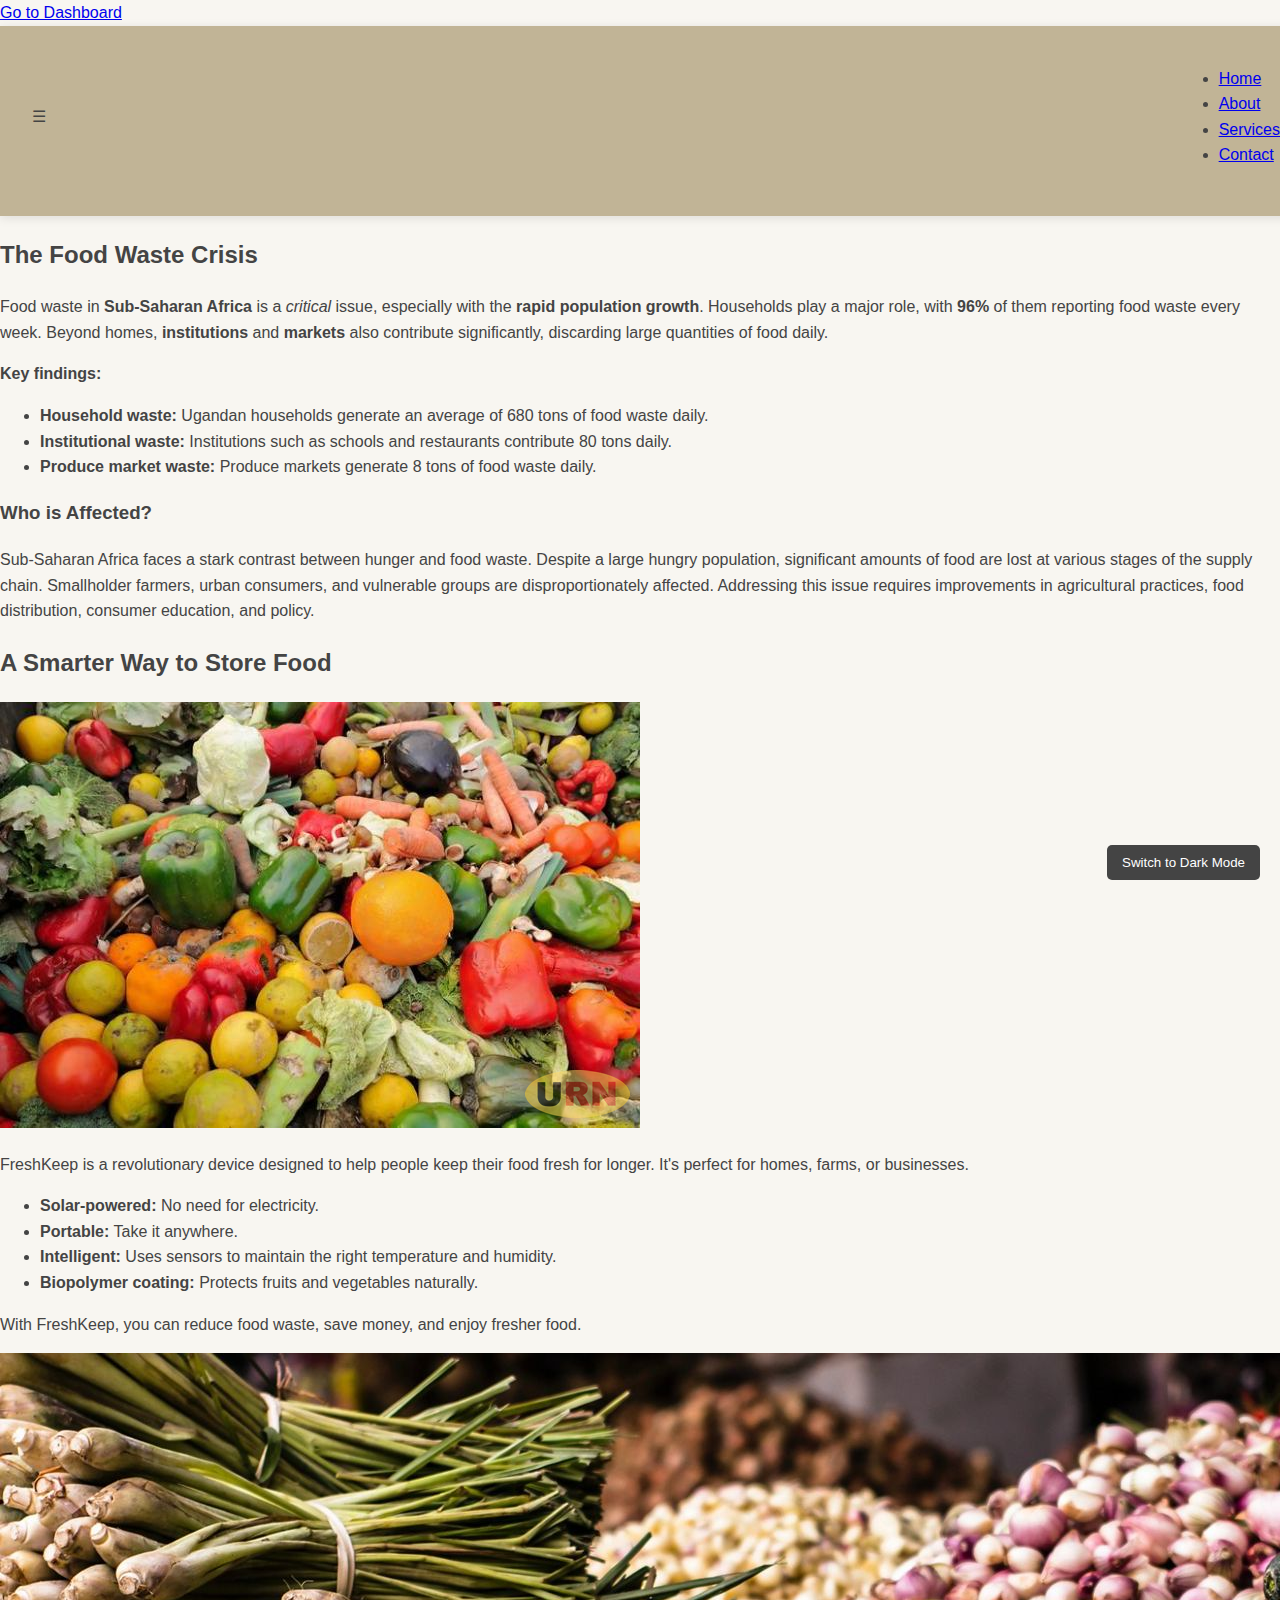
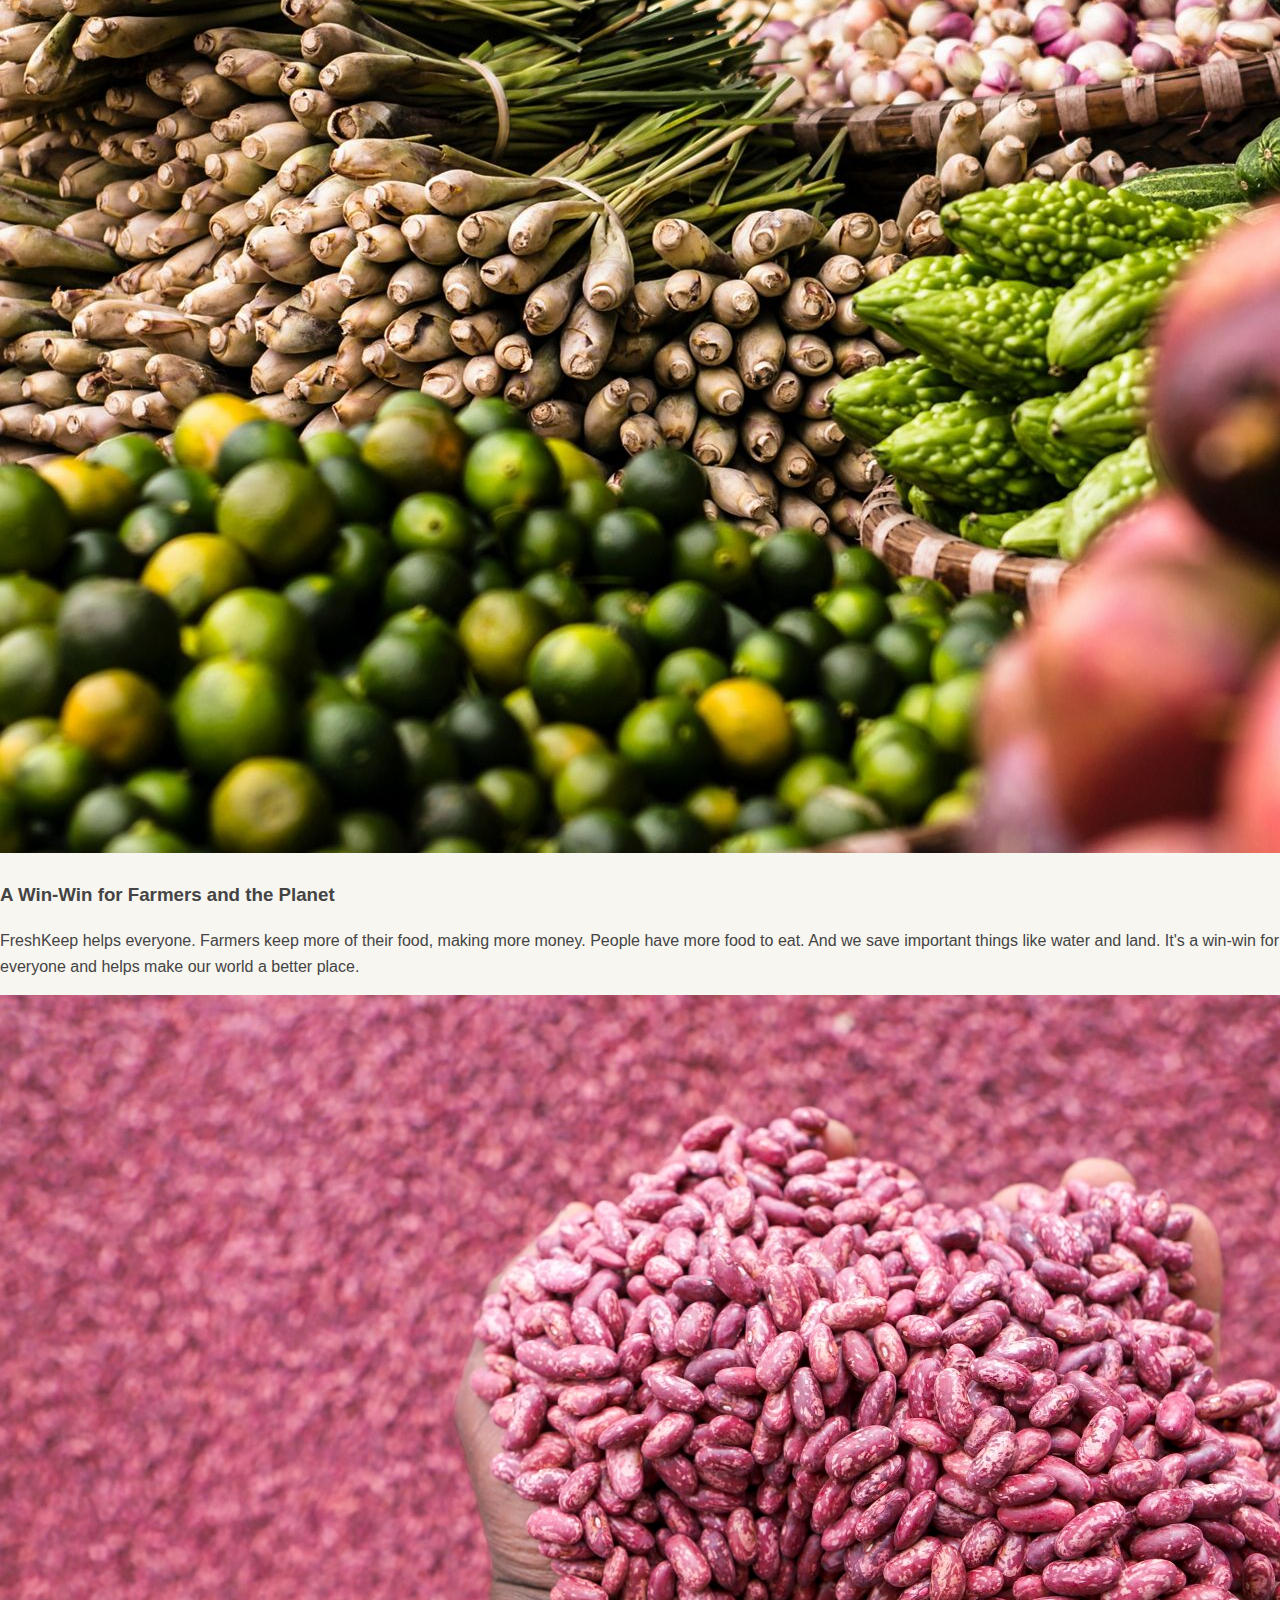
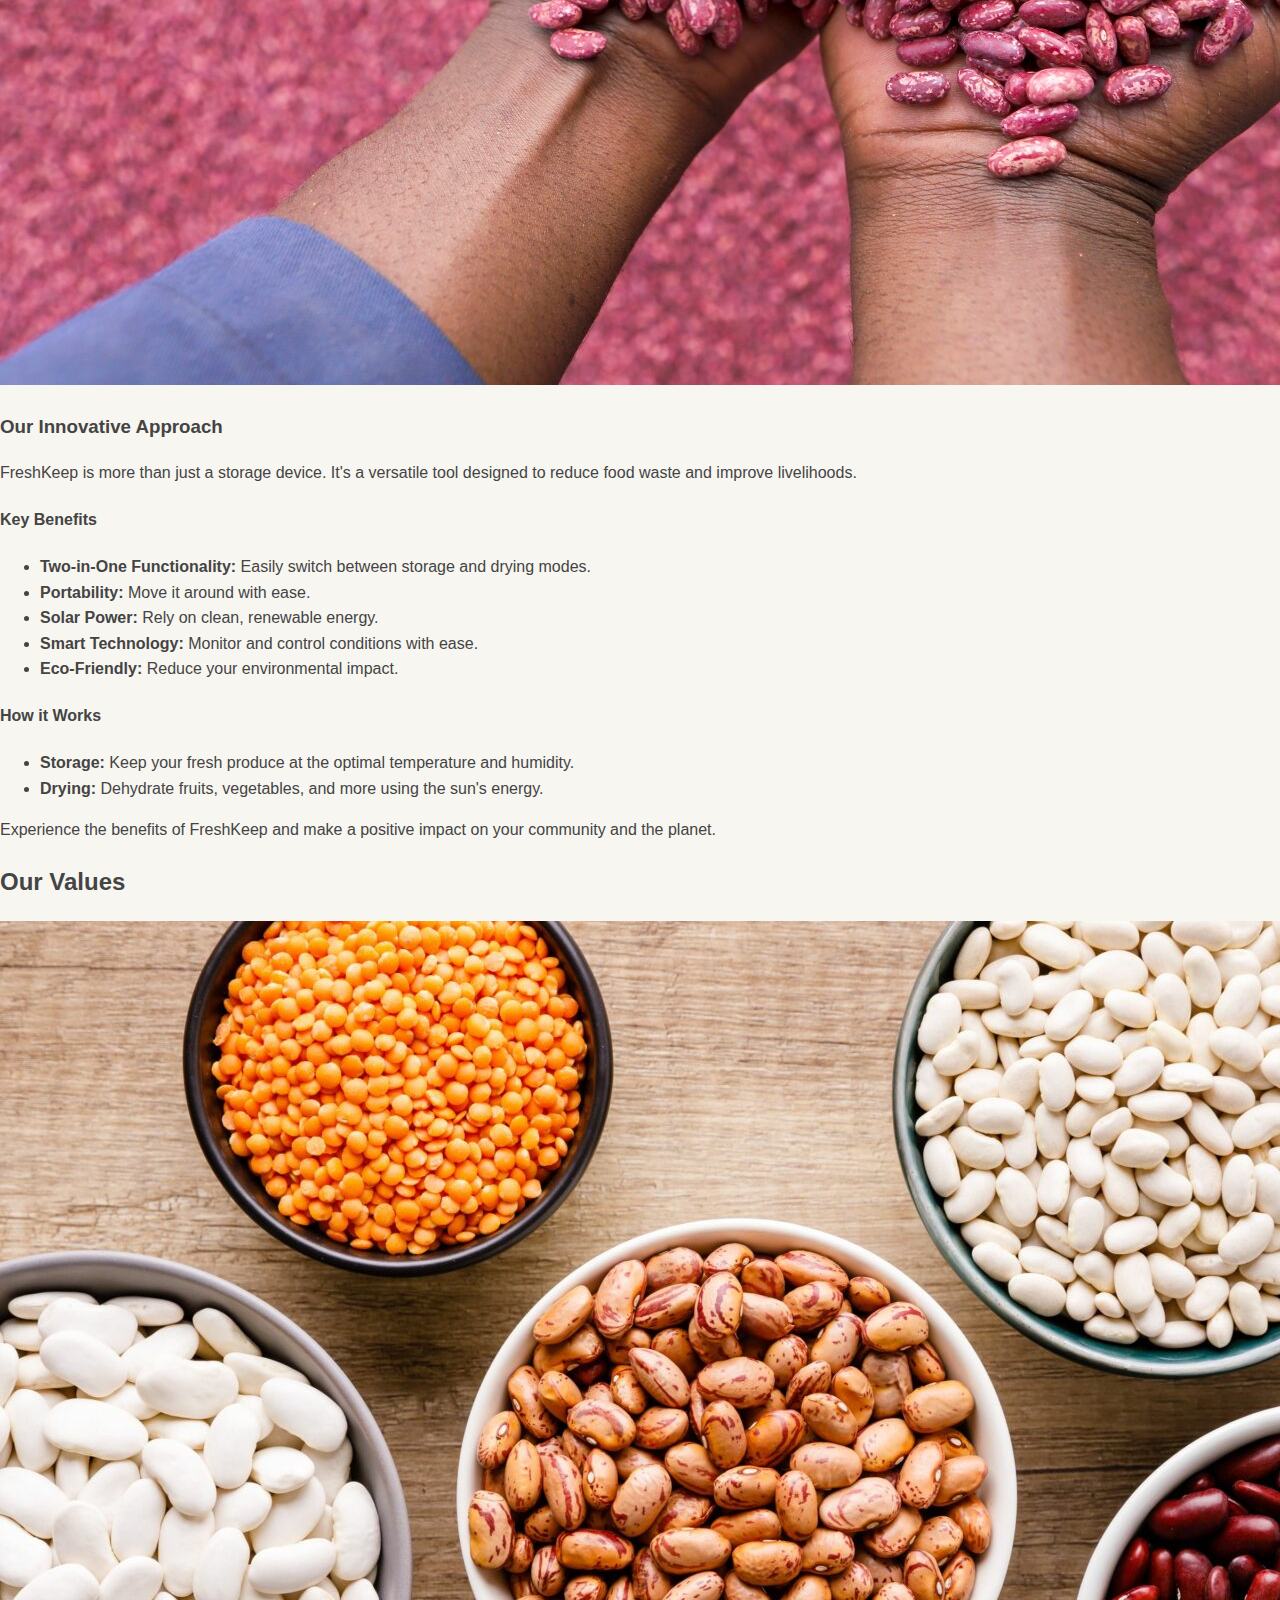
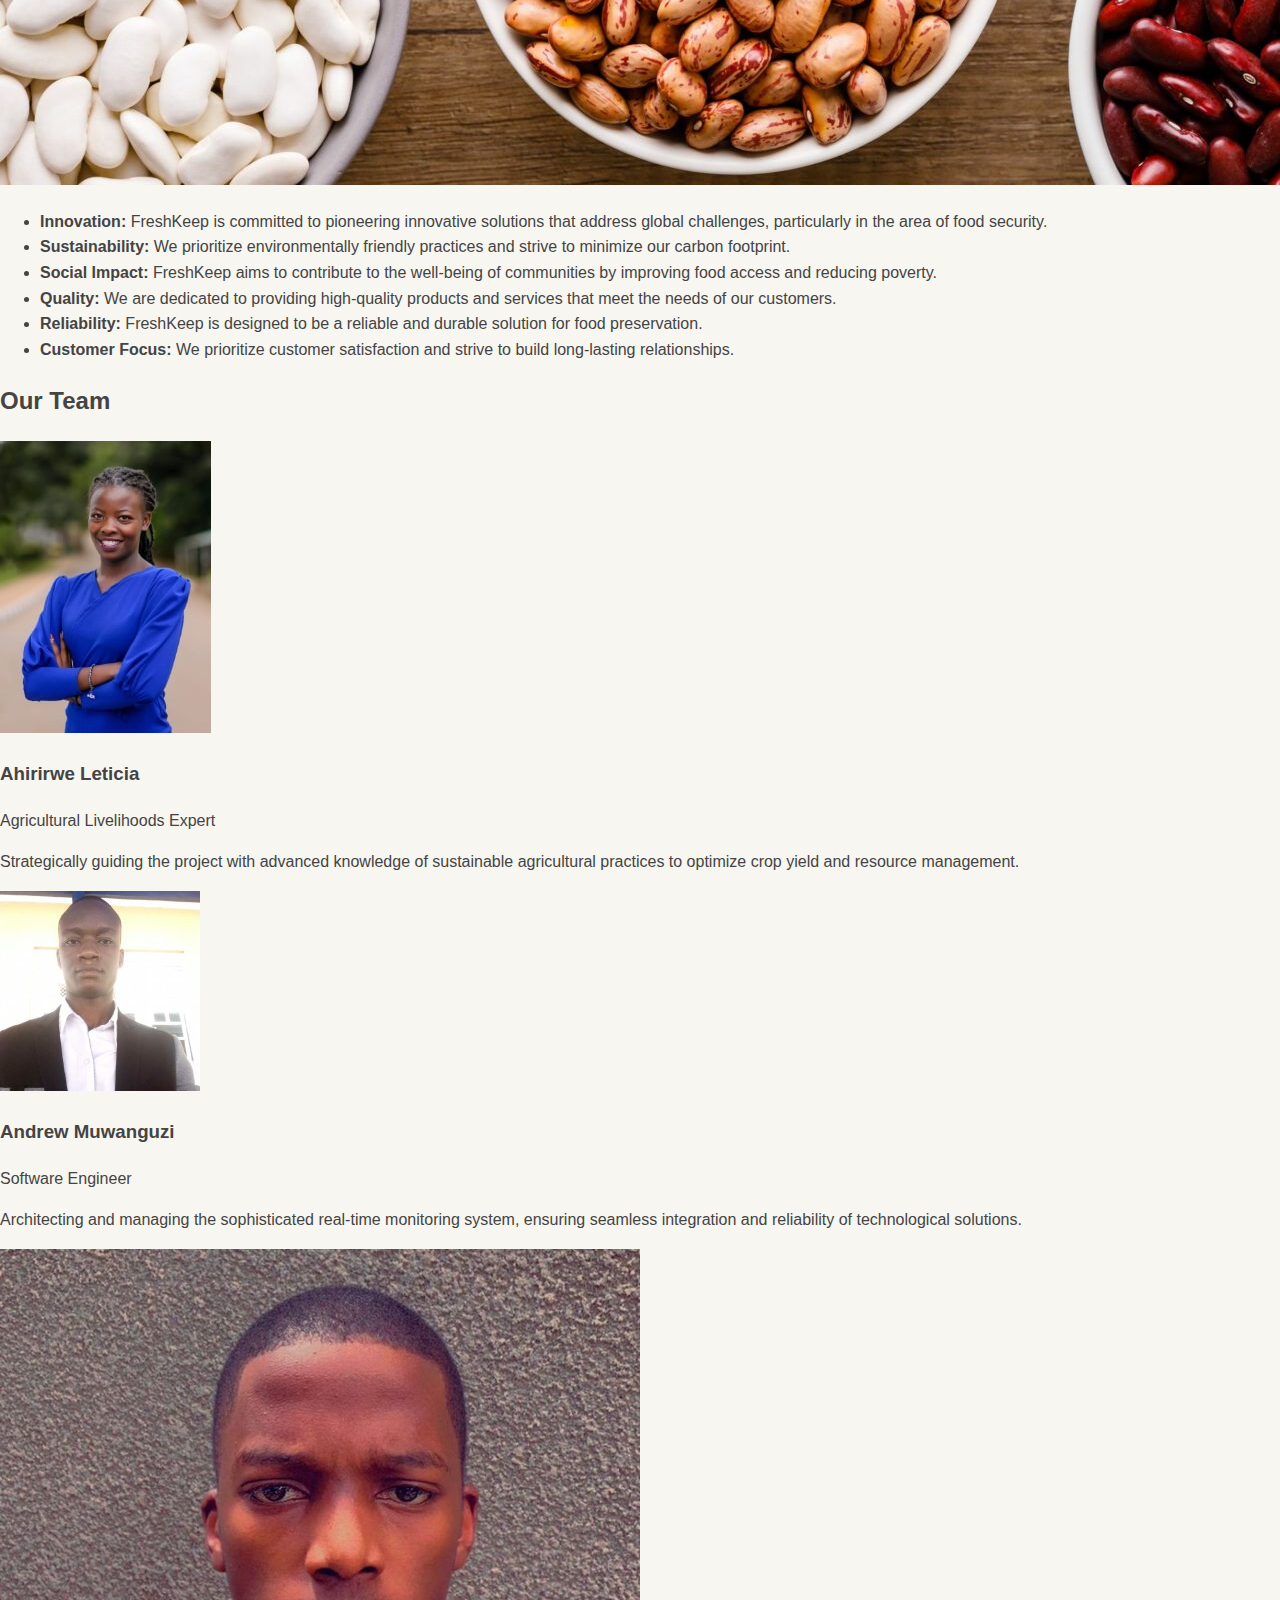
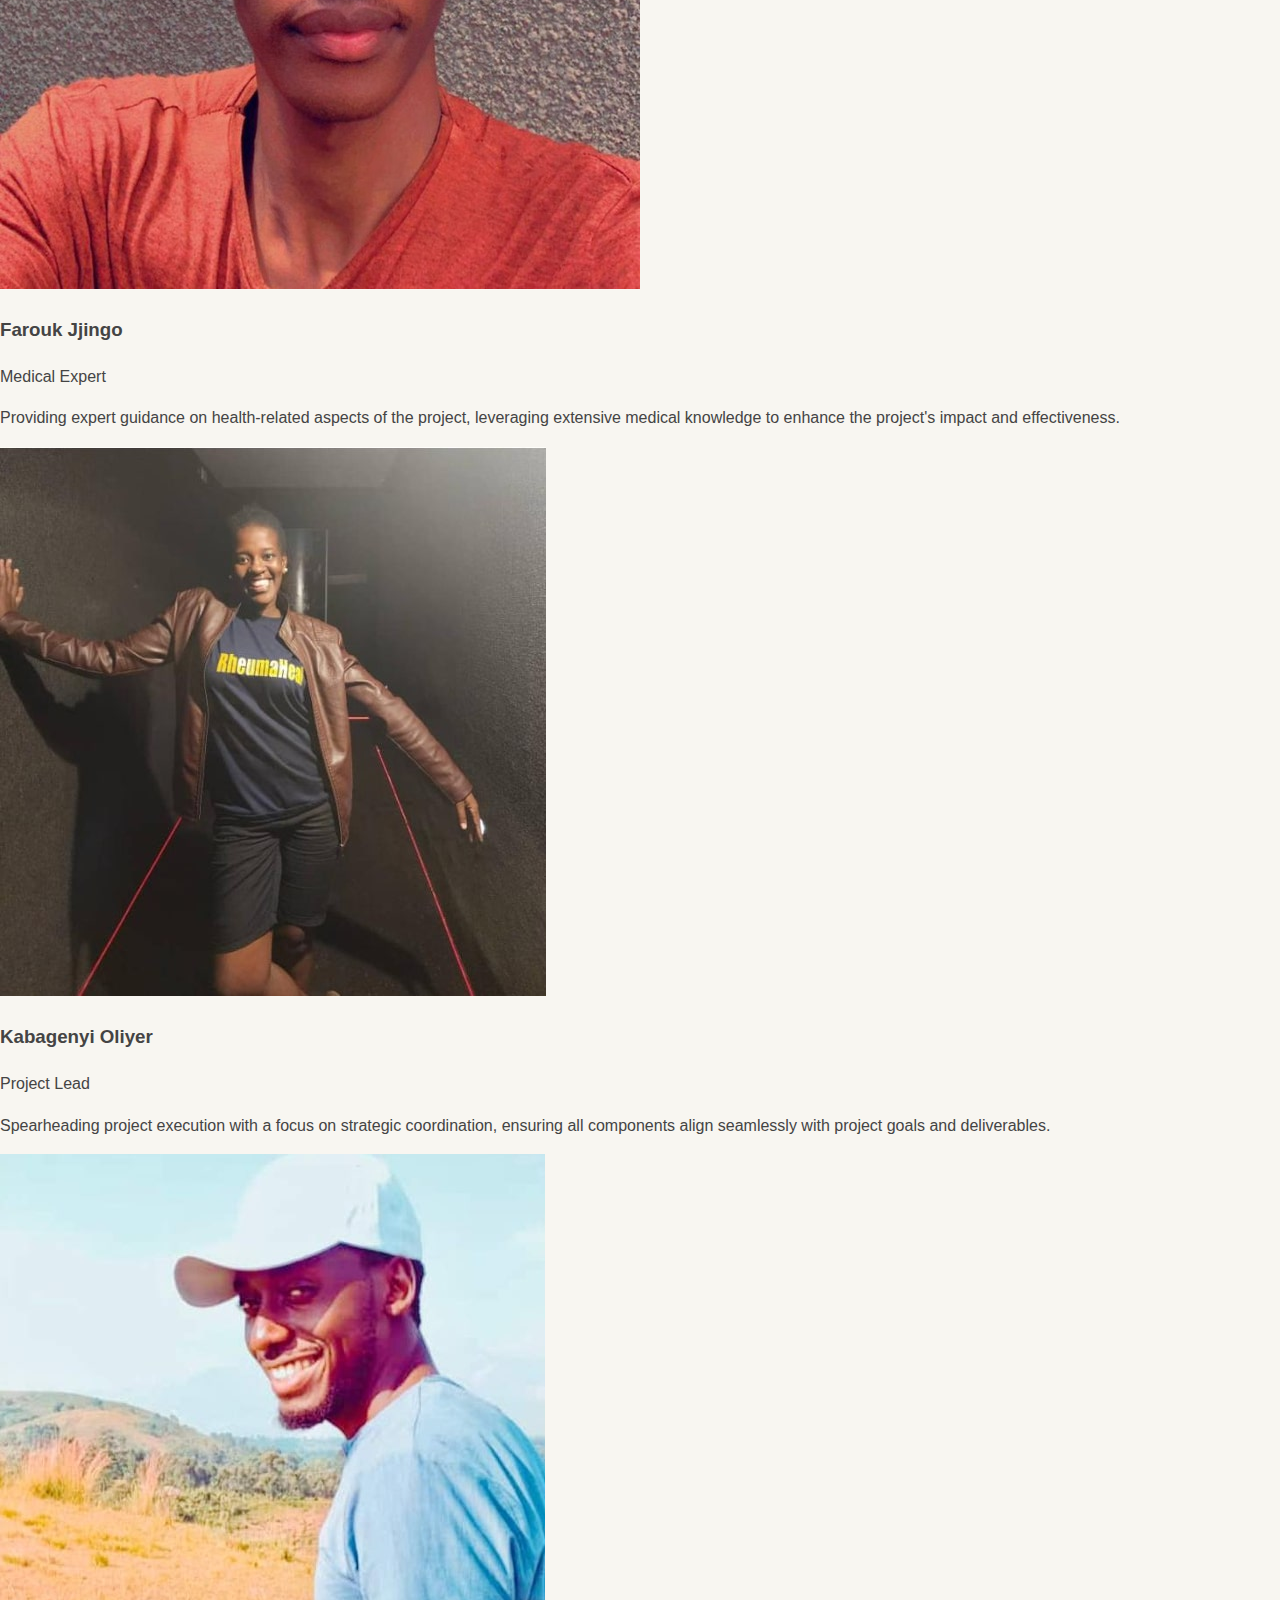
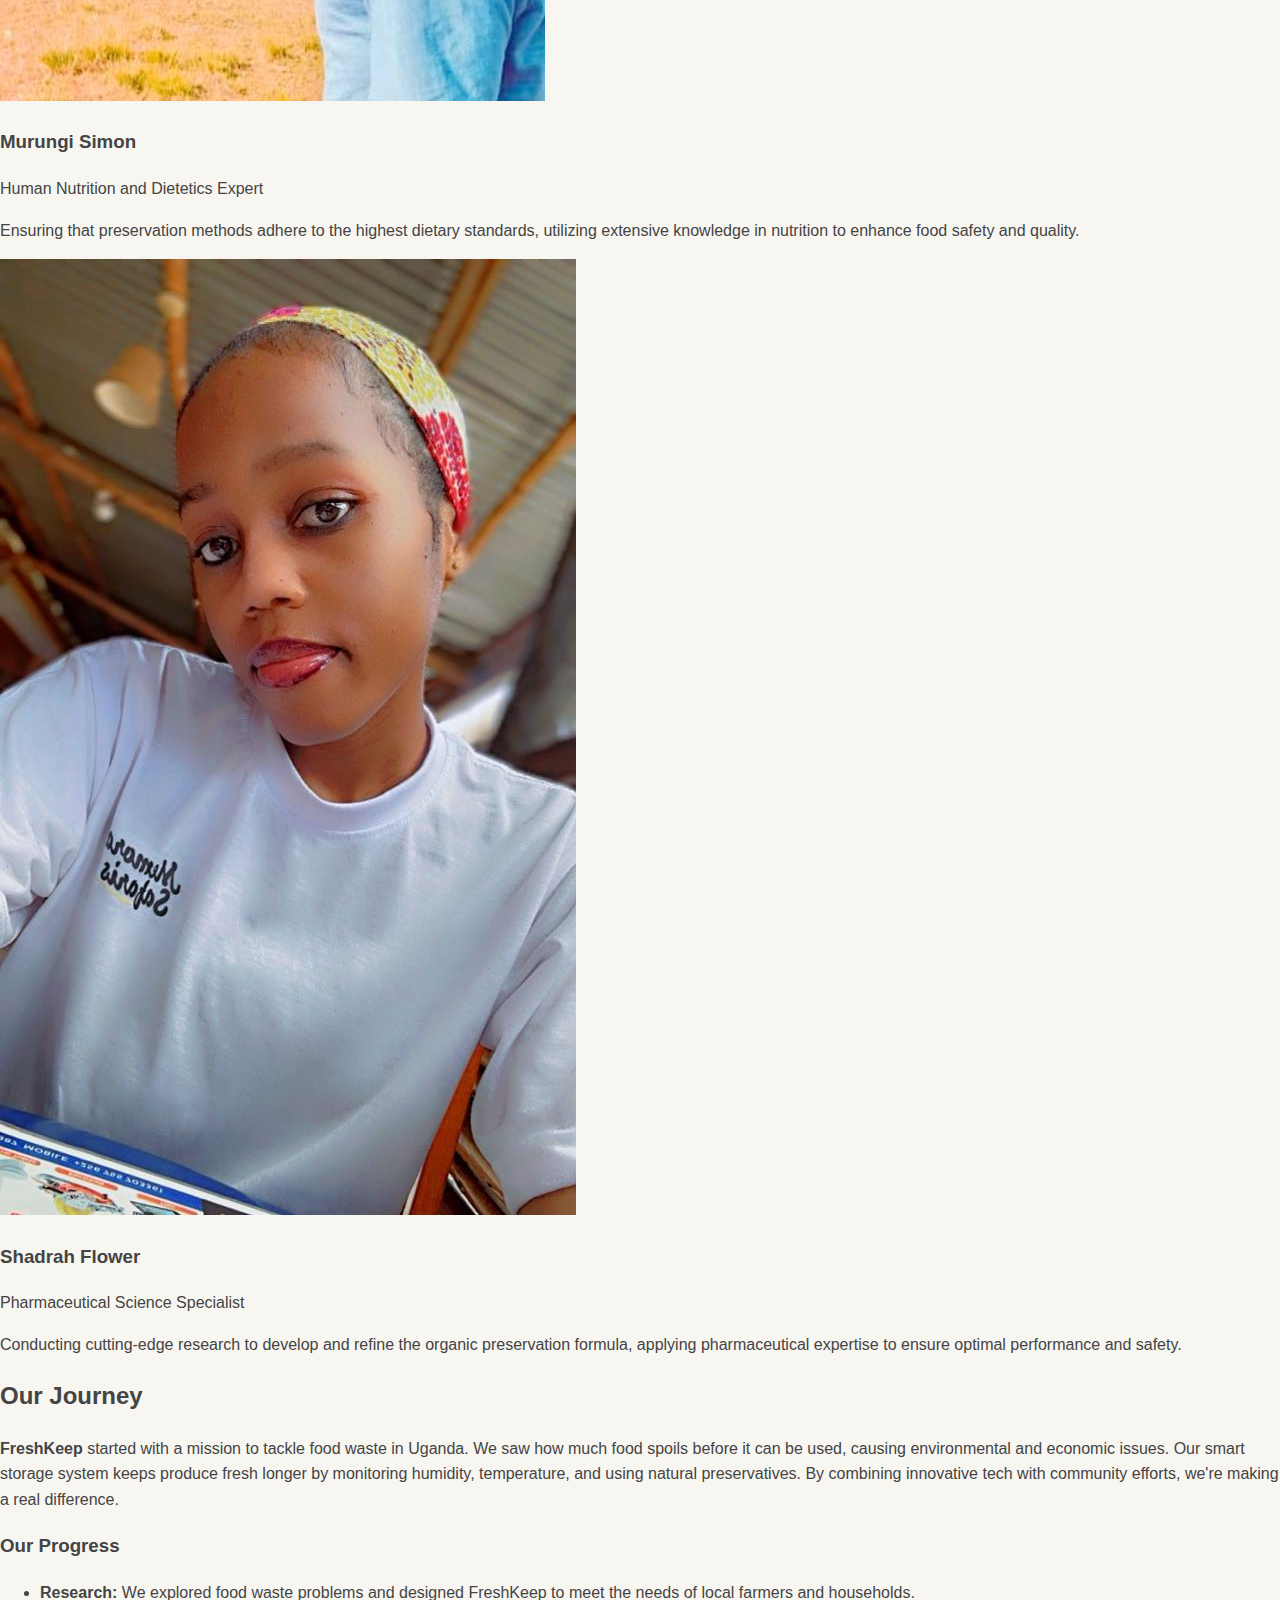
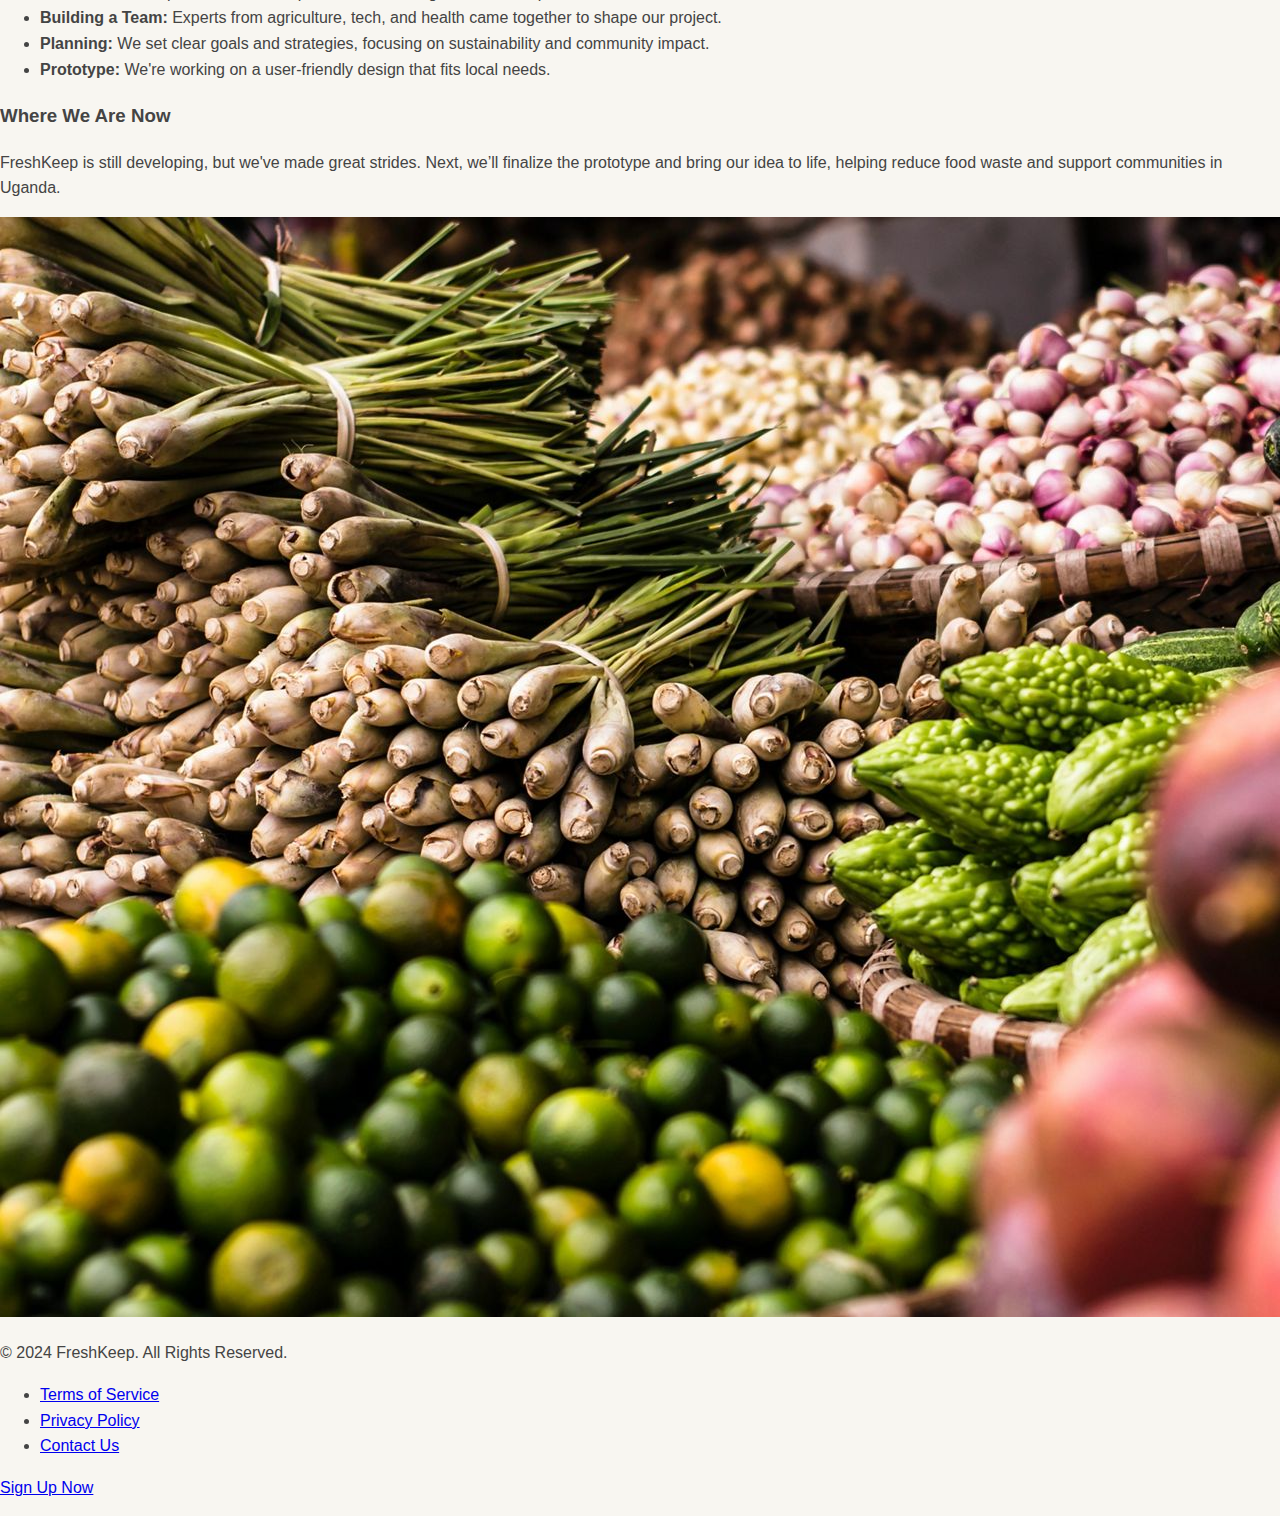
==== index.html @ 57a65e62 "Update index.html" ====
<!DOCTYPE html>
<html lang="en">
<head>
    <meta charset="UTF-8">
    <meta name="viewport" content="width=device-width, initial-scale=1.0">
    <title>FreshKeep. Food for All!</title>
    <link rel="stylesheet" href="fresh.css">
         <a href="dashboard.html" class="button">Go to Dashboard</a>

</head>
<body>
  <header>
 <nav class="navbar">
  <div class="menu-icon" id="menu-icon">
    &#9776; <!-- Unicode character for the hamburger menu icon -->
  </div>
  <ul class="nav-links" id="nav-links">
    <li><a href="#home">Home</a></li>
    <li><a href="#about">About</a></li>
    <li><a href="#services">Services</a></li>
    <li><a href="#contact">Contact</a></li>
  </ul>
</nav>

</header>


    <main>
        <section id="problem">
            <h2>The Food Waste Crisis</h2>
            <div class="area">
                <p>Food waste in <strong>Sub-Saharan Africa</strong> is a <em>critical</em> issue, especially with the <strong>rapid population growth</strong>. Households play a major role, with <strong>96%</strong> of them reporting food waste every week. Beyond homes, <strong>institutions</strong> and <strong>markets</strong> also contribute significantly, discarding large quantities of food daily.</p>
                <p><strong>Key findings:</strong></p>
                <ul>
                    <li><strong>Household waste:</strong> Ugandan households generate an average of 680 tons of food waste daily.</li>
                    <li><strong>Institutional waste:</strong> Institutions such as schools and restaurants contribute 80 tons daily.</li>
                    <li><strong>Produce market waste:</strong> Produce markets generate 8 tons of food waste daily.</li>
                </ul>
            </div>
            <div class="area">
                <h3>Who is Affected?</h3>
                <p>Sub-Saharan Africa faces a stark contrast between hunger and food waste. Despite a large hungry population, significant amounts of food are lost at various stages of the supply chain. Smallholder farmers, urban consumers, and vulnerable groups are disproportionately affected. Addressing this issue requires improvements in agricultural practices, food distribution, consumer education, and policy.</p>
            </div>
        </section>

        <section id="solution">
            <h2>A Smarter Way to Store Food</h2>
            <div class="area">
                <div class="image-container">
                    <!-- Image Placeholder -->
                    <img src="food.png" alt="FreshKeep Device Image">
                </div>
                <p>FreshKeep is a revolutionary device designed to help people keep their food fresh for longer. It's perfect for homes, farms, or businesses.</p>
                <ul>
                    <li><strong>Solar-powered:</strong> No need for electricity.</li>
                    <li><strong>Portable:</strong> Take it anywhere.</li>
                    <li><strong>Intelligent:</strong> Uses sensors to maintain the right temperature and humidity.</li>
                    <li><strong>Biopolymer coating:</strong> Protects fruits and vegetables naturally.</li>
                </ul>
                <p>With FreshKeep, you can reduce food waste, save money, and enjoy fresher food.</p>
            </div>
            <div class="relevance">
                <div class="image-container">
                    <!-- Image Placeholder -->
                    <img src="innov.jpg" alt="Farmers and Planet Image">
                </div>
                <h3>A Win-Win for Farmers and the Planet</h3>
                <p>FreshKeep helps everyone. Farmers keep more of their food, making more money. People have more food to eat. And we save important things like water and land. It's a win-win for everyone and helps make our world a better place.</p>
            </div>
            <div class="innovation">
                <div class="image-container">
                    <!-- Image Placeholder -->
                    <img src="beans.jpg" alt="Innovation Image">
                </div>
                <h3>Our Innovative Approach</h3>
                <p>FreshKeep is more than just a storage device. It's a versatile tool designed to reduce food waste and improve livelihoods.</p>
                <h4>Key Benefits</h4>
                <ul>
                    <li><strong>Two-in-One Functionality:</strong> Easily switch between storage and drying modes.</li>
                    <li><strong>Portability:</strong> Move it around with ease.</li>
                    <li><strong>Solar Power:</strong> Rely on clean, renewable energy.</li>
                    <li><strong>Smart Technology:</strong> Monitor and control conditions with ease.</li>
                    <li><strong>Eco-Friendly:</strong> Reduce your environmental impact.</li>
                </ul>
                <h4>How it Works</h4>
                <ul>
                    <li><strong>Storage:</strong> Keep your fresh produce at the optimal temperature and humidity.</li>
                    <li><strong>Drying:</strong> Dehydrate fruits, vegetables, and more using the sun's energy.</li>
                </ul>
                <p>Experience the benefits of FreshKeep and make a positive impact on your community and the planet.</p>
            </div>
        </section>

        <section id="values">
            <h2>Our Values</h2>
            <div class="values">
                <div class="image-container">
                    <!-- Image Placeholder -->
                    <img src="foodwaste.jpg" alt="Our Values Image">
                </div>
                <ul>
                    <li><strong>Innovation:</strong> FreshKeep is committed to pioneering innovative solutions that address global challenges, particularly in the area of food security.</li>
                    <li><strong>Sustainability:</strong> We prioritize environmentally friendly practices and strive to minimize our carbon footprint.</li>
                    <li><strong>Social Impact:</strong> FreshKeep aims to contribute to the well-being of communities by improving food access and reducing poverty.</li>
                    <li><strong>Quality:</strong> We are dedicated to providing high-quality products and services that meet the needs of our customers.</li>
                    <li><strong>Reliability:</strong> FreshKeep is designed to be a reliable and durable solution for food preservation.</li>
                    <li><strong>Customer Focus:</strong> We prioritize customer satisfaction and strive to build long-lasting relationships.</li>
                </ul>
            </div>
        </section>

        <section id="team">
    <h2>Our Team</h2>
    <div class="team-container">
        <div class="team-member">
            <div class="image-container">
                <img src="leticia.jpg" alt="Ahirirwe Leticia">
            </div>
            
            <h3>Ahirirwe Leticia</h3>
            <p class="role">Agricultural Livelihoods Expert</p>
            <p class="responsibilities">Strategically guiding the project with advanced knowledge of sustainable agricultural practices to optimize crop yield and resource management.</p>
        </div>
        <div class="team-member">
            <div class="image-container">
                <img src="andrew.jpg" alt="Andrew Muwanguzi">
            </div>
            <h3>Andrew Muwanguzi</h3>
            <p class="role">Software Engineer</p>
            <p class="responsibilities">Architecting and managing the sophisticated real-time monitoring system, ensuring seamless integration and reliability of technological solutions.</p>
        </div>
        <div class="team-member">
            <div class="image-container">
                <img src="farouq.jpg" alt="Farouk Jjingo">
            </div>
            
            <h3>Farouk Jjingo</h3>
            <p class="role">Medical Expert</p>
            <p class="responsibilities">Providing expert guidance on health-related aspects of the project, leveraging extensive medical knowledge to enhance the project's impact and effectiveness.</p>
        </div>
        <div class="team-member">
            <div class="image-container">
                <img src="oliyer.jpg" alt="Kabagenyi Oliyer">
            </div>
            <h3>Kabagenyi Oliyer</h3>
            <p class="role">Project Lead</p>
            <p class="responsibilities">Spearheading project execution with a focus on strategic coordination, ensuring all components align seamlessly with project goals and deliverables.</p>
        </div>
        <div class="team-member">
            <div class="image-container">
                <img src="simon.jpg" alt="Murungi Simon">
            </div>
            <h3>Murungi Simon</h3>
            <p class="role">Human Nutrition and Dietetics Expert</p>
            <p class="responsibilities">Ensuring that preservation methods adhere to the highest dietary standards, utilizing extensive knowledge in nutrition to enhance food safety and quality.</p>
        </div>
        <div class="team-member">
            <div class="image-container">
                <img src="flower.jpg" alt="Shadrah Flower">
            </div>
            <h3>Shadrah Flower</h3>
            <p class="role">Pharmaceutical Science Specialist</p>
            <p class="responsibilities">Conducting cutting-edge research to develop and refine the organic preservation formula, applying pharmaceutical expertise to ensure optimal performance and safety.</p>
        </div>
    </div>
</section>


     <section id="progress">
    <h2>Our Journey</h2>
    <p><strong>FreshKeep</strong> started with a mission to tackle food waste in Uganda. We saw how much food spoils before it can be used, causing environmental and economic issues. Our smart storage system keeps produce fresh longer by monitoring humidity, temperature, and using natural preservatives. By combining innovative tech with community efforts, we're making a real difference.</p>

    <h3>Our Progress</h3>
    <ul>
        <li><strong>Research:</strong> We explored food waste problems and designed FreshKeep to meet the needs of local farmers and households.</li>
        <li><strong>Building a Team:</strong> Experts from agriculture, tech, and health came together to shape our project.</li>
        <li><strong>Planning:</strong> We set clear goals and strategies, focusing on sustainability and community impact.</li>
        <li><strong>Prototype:</strong> We're working on a user-friendly design that fits local needs.</li>
    </ul>

    <h3>Where We Are Now</h3>
    <p>FreshKeep is still developing, but we've made great strides. Next, we’ll finalize the prototype and bring our idea to life, helping reduce food waste and support communities in Uganda.</p>

    <div class="progress">
        <div class="image-container">
            <img src="innov.jpg" alt="Our Journey Image">
        </div>
    </div>
</section>

<footer>
  <div class="footer-content">
    <p>&copy; 2024 FreshKeep. All Rights Reserved.</p>
    <div class="footer-links">
      <ul>
        <li><a href="terms.html">Terms of Service</a></li>
        <li><a href="policy.html">Privacy Policy</a></li>
        <li><a href="contact.html">Contact Us</a></li>
      </ul>
    </div>
    <p><a href="signup.html" class="btn btn-signup">Sign Up Now</a></p>
  </div>
</footer>
    <script src="script.js"></script>
        </body>
</html>
---- fresh.css ----
:root {
  --primary-color: #3498db;
  --accent-color: #f1c40f;
  --beige-lightest: #f8f6f1;
  --beige-light: #ebe5d9;
  --beige: #d6ceb8;
  --beige-dark: #c1b496;
  --gray-light: #e0e0e0;
  --gray: #888888;
  --gray-dark: #444444;
  --white: #ffffff;
  --black: #1a1a1a;
  --shadow: rgba(0, 0, 0, 0.1);
}

body {
  font-family: 'Open Sans', sans-serif;
  font-size: 16px;
  line-height: 1.6;
  margin: 0;
  padding: 0;
  background-color: var(--beige-lightest);
  color: var(--gray-dark);
  box-sizing: border-box;
  width: 100%;
}

/* Header styles */
header {
  background-color: var(--beige-dark);
  padding: 0.5rem 1rem 1rem; /* Reduce only top padding */
  position: sticky;
  top: 0;
  margin-top: 0;
  z-index: 1000;
  box-shadow: 0 2px 10px var(--shadow);
  width: 100%;
}

/* General styling for the navbar */
.navbar {
  display: flex;
  justify-content: space-between;
  align-items: center;
  background-color: var(--beige-dark);
  padding: 1rem;
  position: sticky;
  top: 0;
  z-index: 1000;
}

/* Styling for the logo */
.logo img {
  max-height: 50px;
  height: auto; /* Maintain aspect ratio */
  width: auto; /* Maintain aspect ratio */
}
/* Additional styling to ensure logos are consistently aligned */
.header-logo-left {
  margin-right: 1rem; /* Space between logos if needed */
}

.header-logo-right {
  margin-left: 1rem; /* Space between logos if needed */

/* Hide the navigation links on smaller screens */
.nav-links {
  list-style: none;
  display: flex;
  gap: 1rem;
  margin: 0;
  padding: 0;
}

.nav-links li {
  margin: 0;
}

.nav-links a {
  text-decoration: none;
  color: var(--white);
  font-size: 1rem;
  transition: color 0.3s ease;
}

.nav-links a:hover {
  color: var(--accent-color);
}

/* Menu icon styling for mobile view */
.menu-icon {
  display: none;
  cursor: pointer;
}

/* Responsive Styles */
@media (max-width: 768px) {
  .nav-links {
    display: none; /* Hide the links by default on smaller screens */
    flex-direction: column;
    width: 100%;
    background-color: var(--beige-dark);
    position: absolute;
    top: 100%;
    left: 0;
  }

  .nav-links.show {
    display: flex; /* Show the links when the menu icon is clicked */
  }

  .menu-icon {
    display: block; /* Show the menu icon on smaller screens */
  }
}


/* Header Spacing */
h1, h2, h3, h4, h5, h6 {
  color: var(--black);
  font-family: 'Merriweather', serif;
  font-weight: 700;
  text-align: center;
  margin: 1.5em 0 0.75em;
  line-height: 1.2;
}

h1 { font-size: 3rem; }
h2 { font-size: 2.5rem; }
h3 { font-size: 2rem; }
h4 { font-size: 1.75rem; }
h5 { font-size: 1.5rem; }
h6 { font-size: 1.25rem; }

/* Team Section Styles */
#team {
  padding: 2rem 0;
  background-color: #fff;
}

.team-container {
  display: grid;
  grid-template-columns: repeat(auto-fit, minmax(200px, 1fr));
  gap: 1rem;
  justify-items: center;
}

.team-member {
  background-color: #fff;
  border-radius: 5px;
  box-shadow: 0 2px 4px rgba(0, 0, 0, 0.05);
  overflow: hidden;
  width: 100%;
  max-width: 250px;
  text-align: center;
}

.team-member:hover {
  box-shadow: 0 4px 8px rgba(0, 0, 0, 0.1);
}

.image-container {
  width: 100%;
  height: 150px;
  overflow: hidden;
}

.image-container img {
  width: 100%;
  height: auto;
  object-fit: cover;
}

h3 {
  margin: 0.5rem 0;
  font-size: 1.2rem;
  color: #333;
}

.role {
  font-size: 1rem;
  color: #555;
}

.responsibilities {
  font-size: 0.9rem;
  color: #777;
  padding: 0 0.5rem;
}
@media (max-width: 768px) {
  .team-member {
    max-width: 400px;
  }
}

@media (max-width: 480px) {
  .team-member {
    max-width: 100%;
  }
}

/* Main Content */
main {
width: 100%;
  margin: 0 auto;
  padding: 40px 20px;
  box-sizing: border-box;
}

/* Section Styles */
.parent, .values, .reach, .relevance, .solution, .innovation, .area, .progress {
  background-color: var(--beige);
  color: var(--gray-dark);
  padding: 30px;
  border-radius: 12px;
  box-shadow: 0 6px 20px var(--shadow);
  margin-bottom: 30px;
  box-sizing: border-box;
}

/* Footer Styling */
footer {
  background-color: var(--beige-dark);
  color: var(--white);
  text-align: center;
  padding: 1rem 0;
  box-shadow: 0 -4px 15px var(--shadow);
  width: 100%;
  position: relative;
  bottom: 0;
}

.footer-content {
  color: var(--white);
  text-align: center;
  padding: 20px;
  box-sizing: border-box;
}

.footer-content p {
  margin-bottom: 15px;
}

.footer-links {
  margin-bottom: 20px;
}

.footer-links ul {
  padding: 0;
  list-style: none;
  display: flex;
  justify-content: center;
  gap: 20px;
}

.footer-links li {
  margin: 0;
}

.footer-links a {
  color: var(--white);
  text-decoration: none;
  font-weight: 600;
  transition: color 0.3s ease, transform 0.2s ease;
}

.footer-links a:hover {
  color: var(--accent-color);
  transform: translateY(-2px);
}

.btn-signup {
  background-color: var(--primary-color);
  color: var(--white);
  padding: 10px 20px;
  border-radius: 5px;
  font-weight: bold;
  text-align: center;
  display: inline-block;
  text-decoration: none;
  transition: background-color 0.3s ease, transform 0.2s ease;
}

.btn-signup:hover {
  background-color: var(--primary-dark);
  transform: translateY(-2px);
}

.btn-signup:focus {
  outline: 2px solid var(--primary-color);
}

/* Responsive Design Adjustments */
@media (max-width: 1024px) {
  .nav-links {
    padding: 0.5rem;
  }

  .team-container {
    grid-template-columns: repeat(auto-fit, minmax(280px, 1fr));
  }

  main {
    padding: 0px 15px;
  }
}

@media (max-width: 768px) {
  h1 { font-size: 2.5rem; }
  h2 { font-size: 2rem; }
  h3 { font-size: 1.75rem; }
  h4 { font-size: 1.5rem; }
  h5 { font-size: 1.25rem; }
  h6 { font-size: 1rem; }
  
  .parent, .values, .reach, .relevance, .solution, .innovation, .area, .progress {
    padding: 20px;
    margin-bottom: 20px;
  }
}

@media (max-width: 480px) {
  .nav-links li {
    margin: 0.5rem 0;
  }

  .team-container {
    grid-template-columns: 1fr;
  }

  main {
    padding: 20px;
  }

  h1 { font-size: 2rem; }
  h2 { font-size: 1.75rem; }
  h3 { font-size: 1.5rem; }
  h4 { font-size: 1.25rem; }
  h5 { font-size: 1.1rem; }
  h6 { font-size: 1rem; }
}
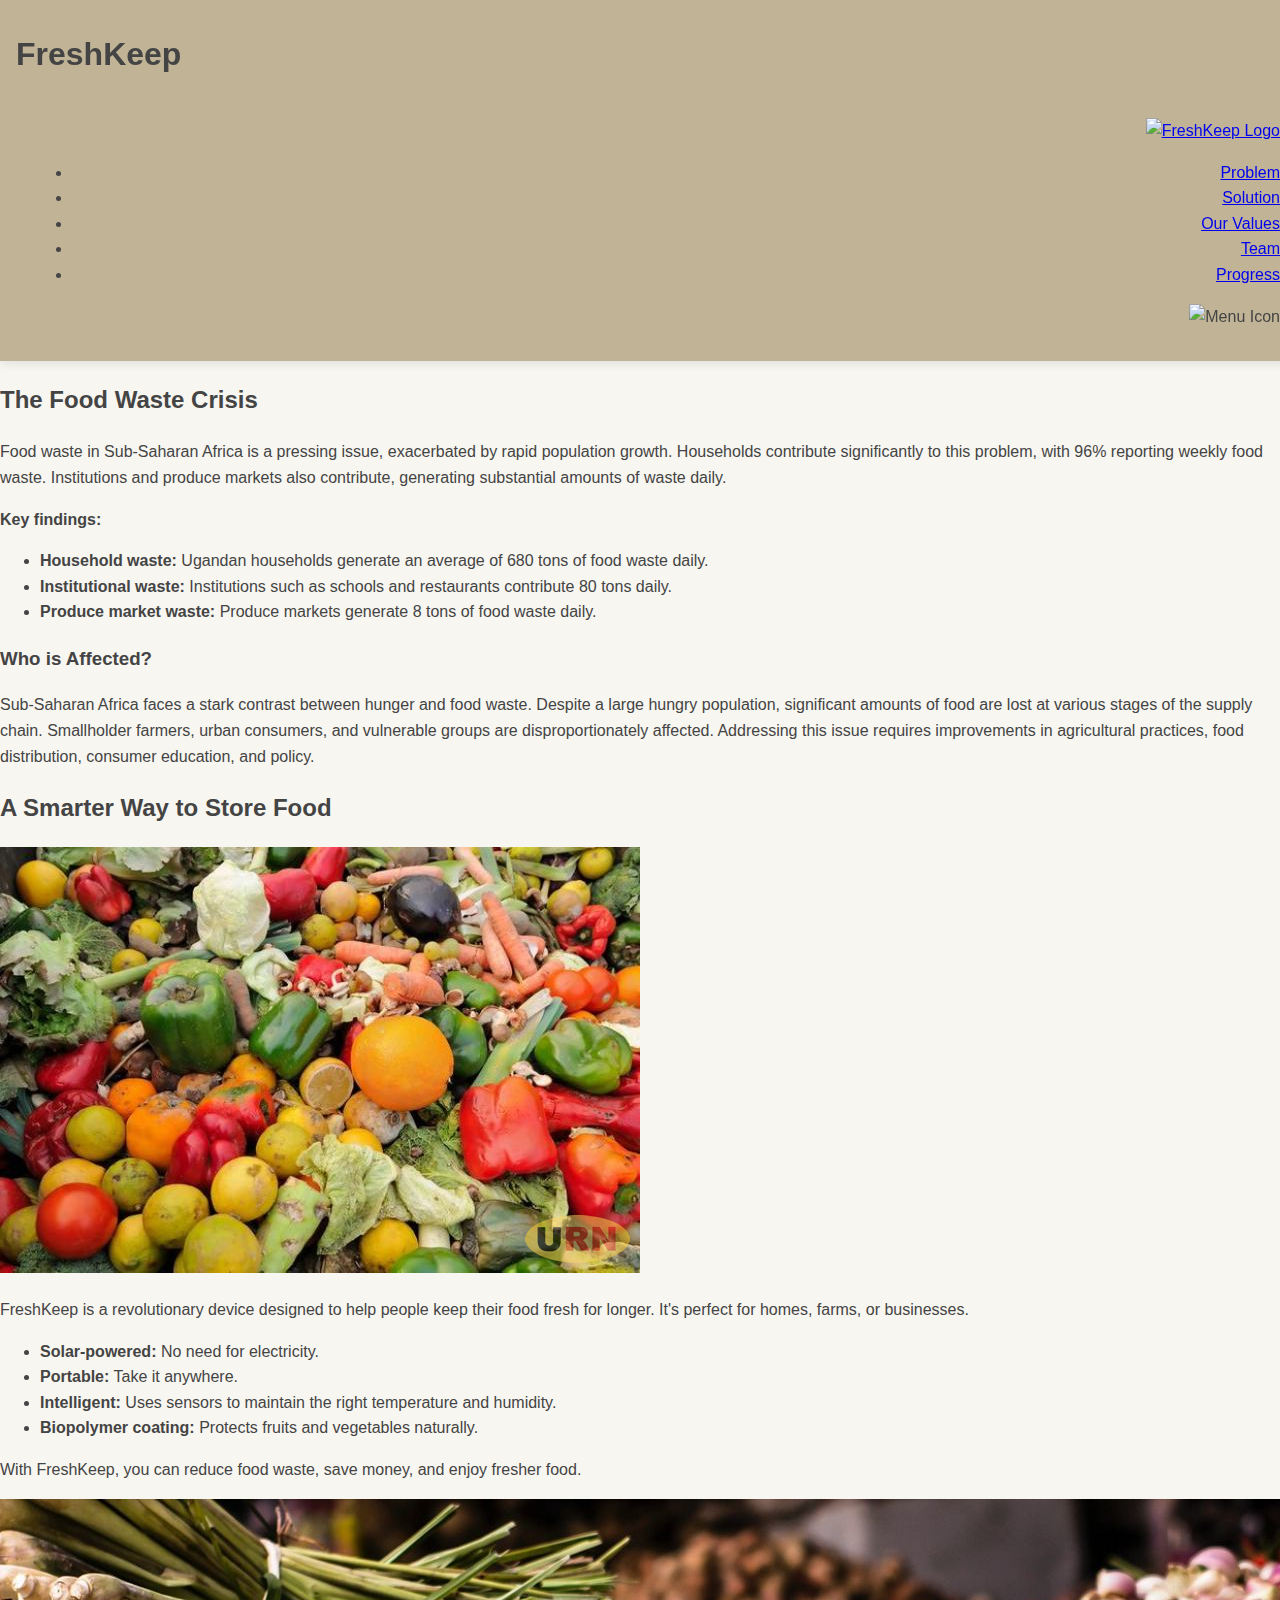
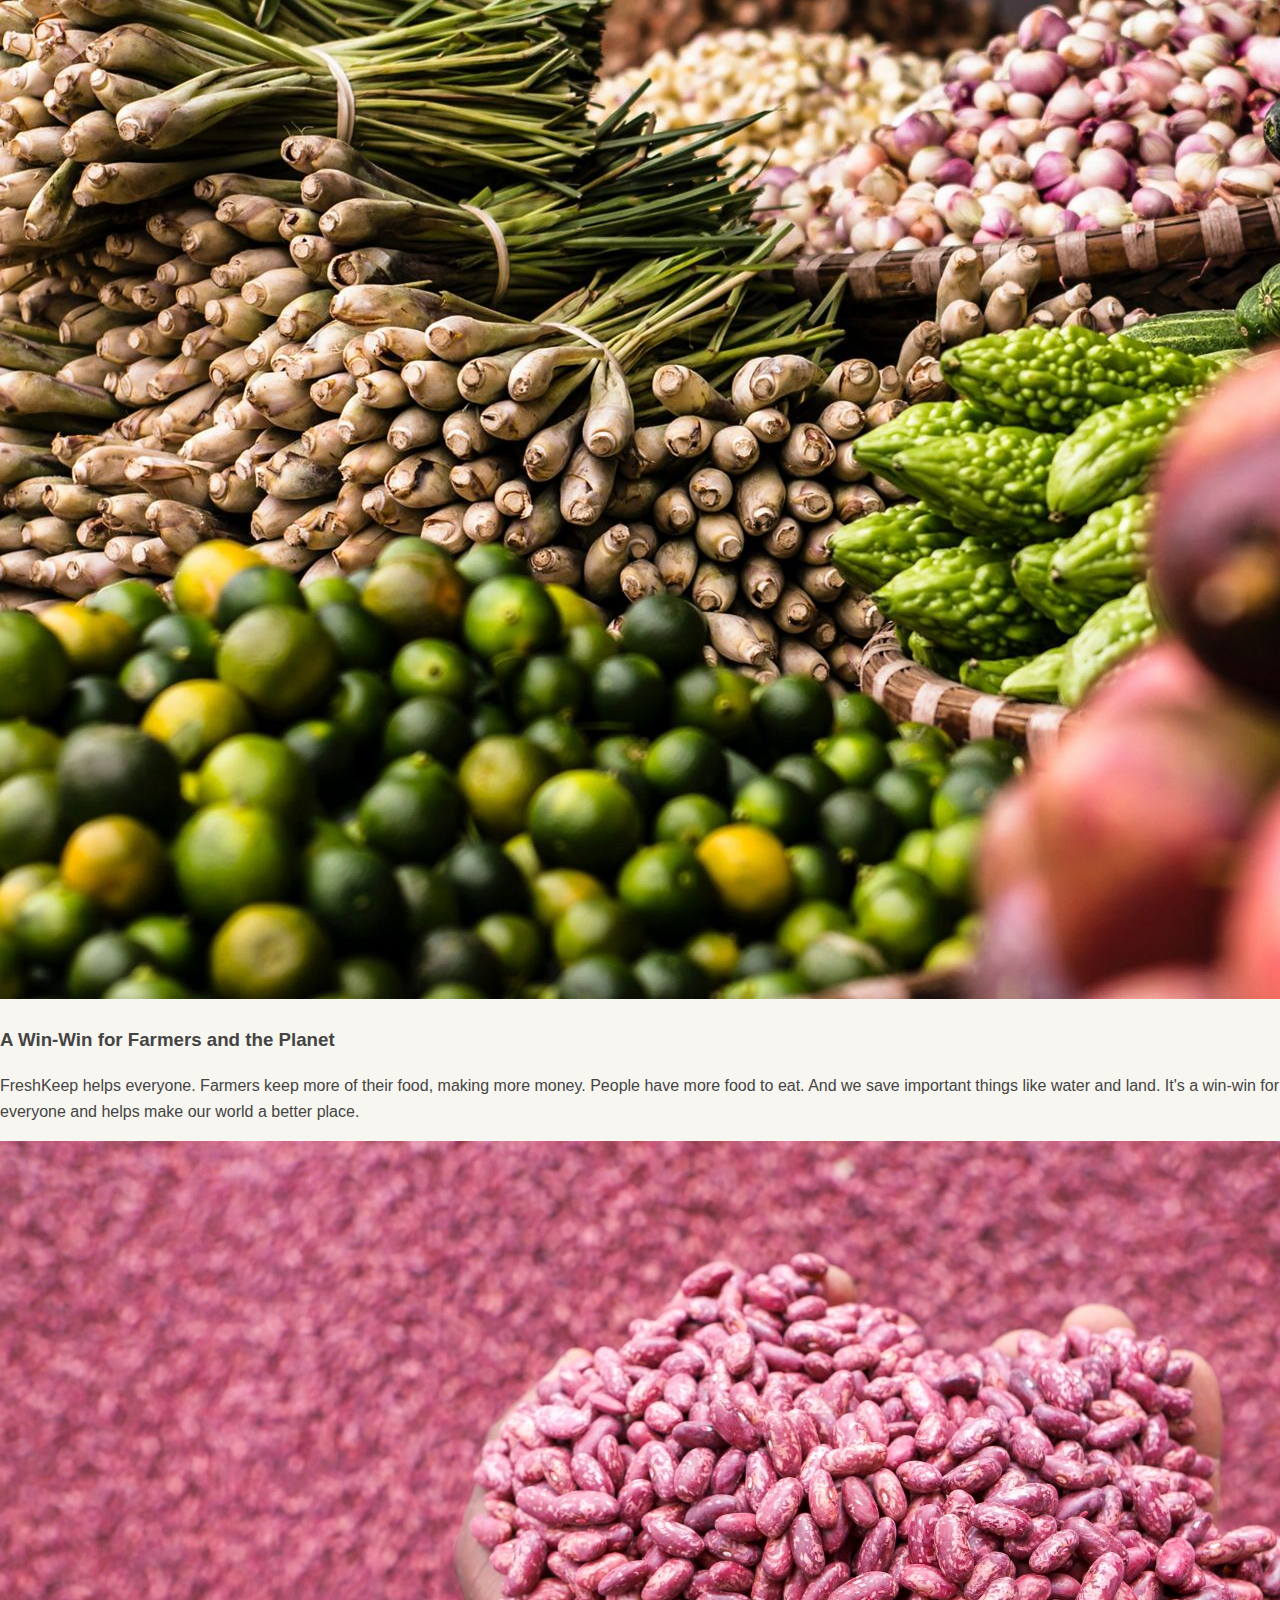
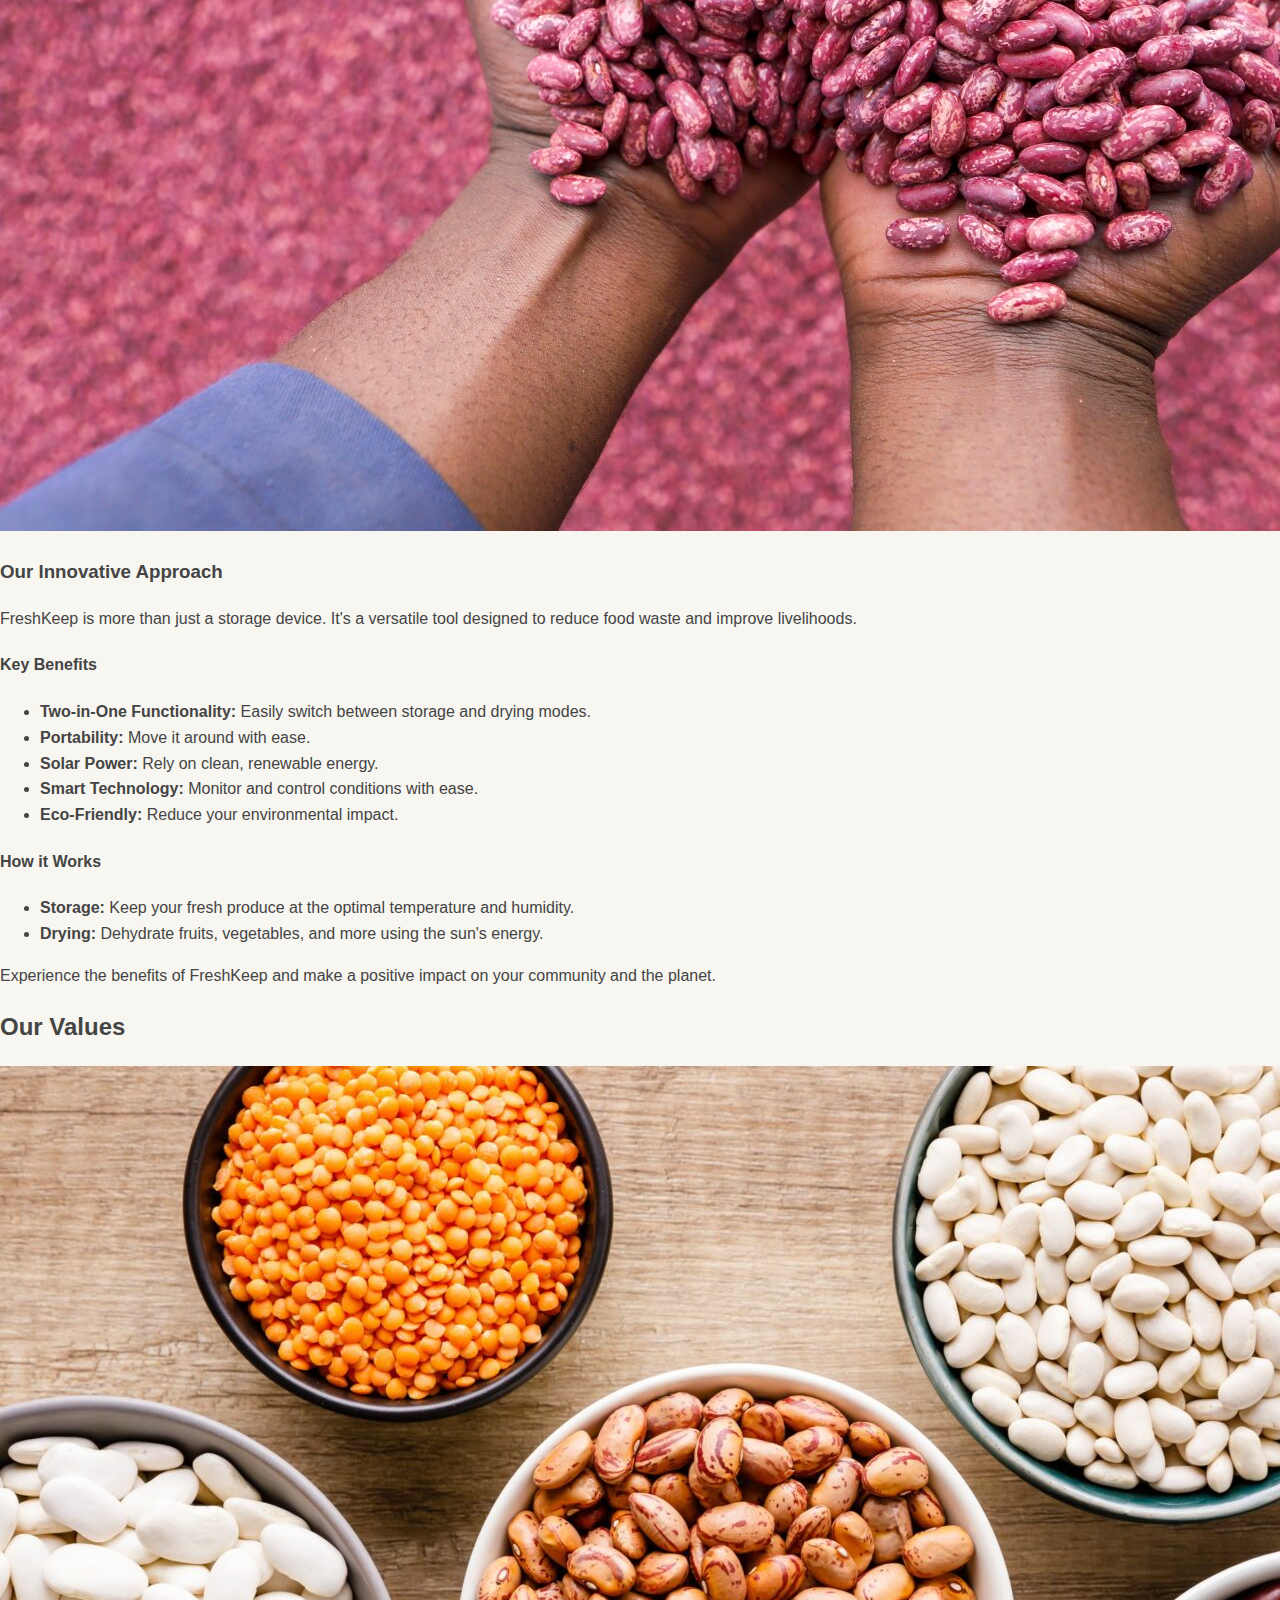
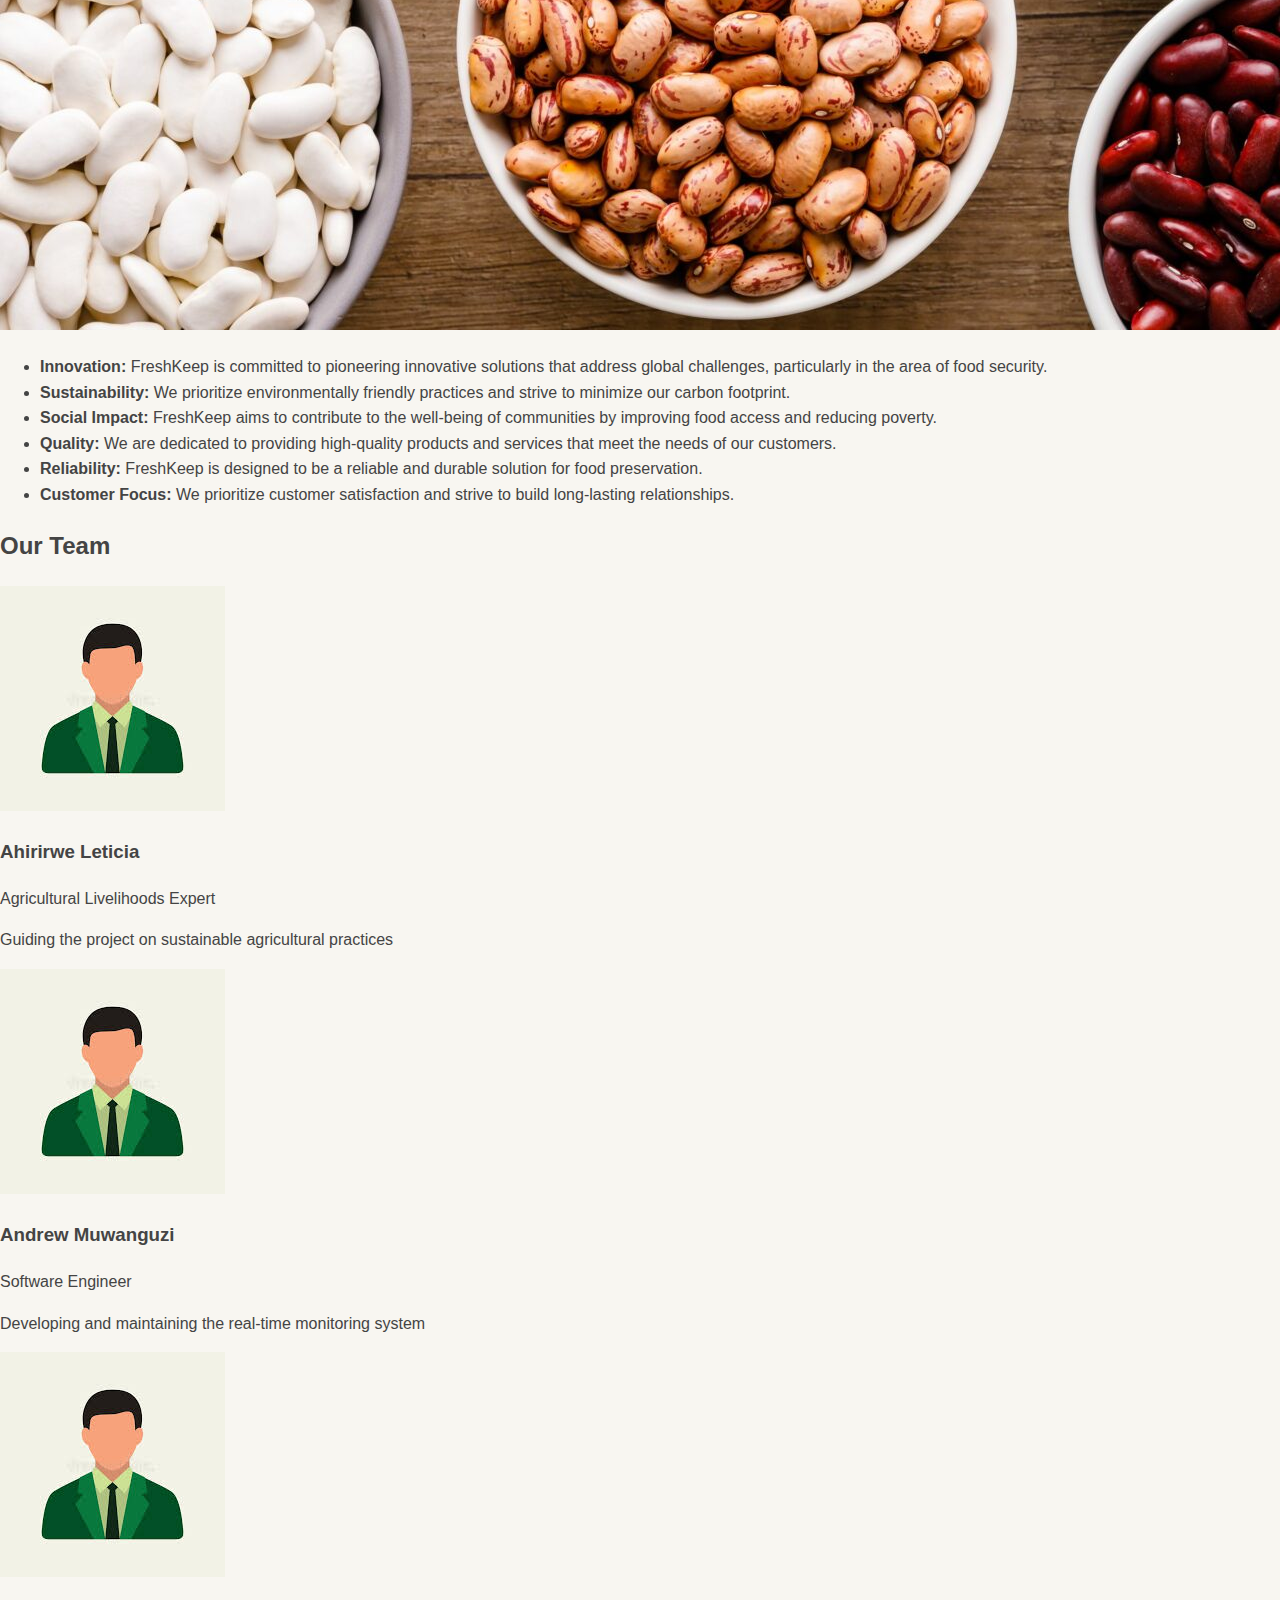
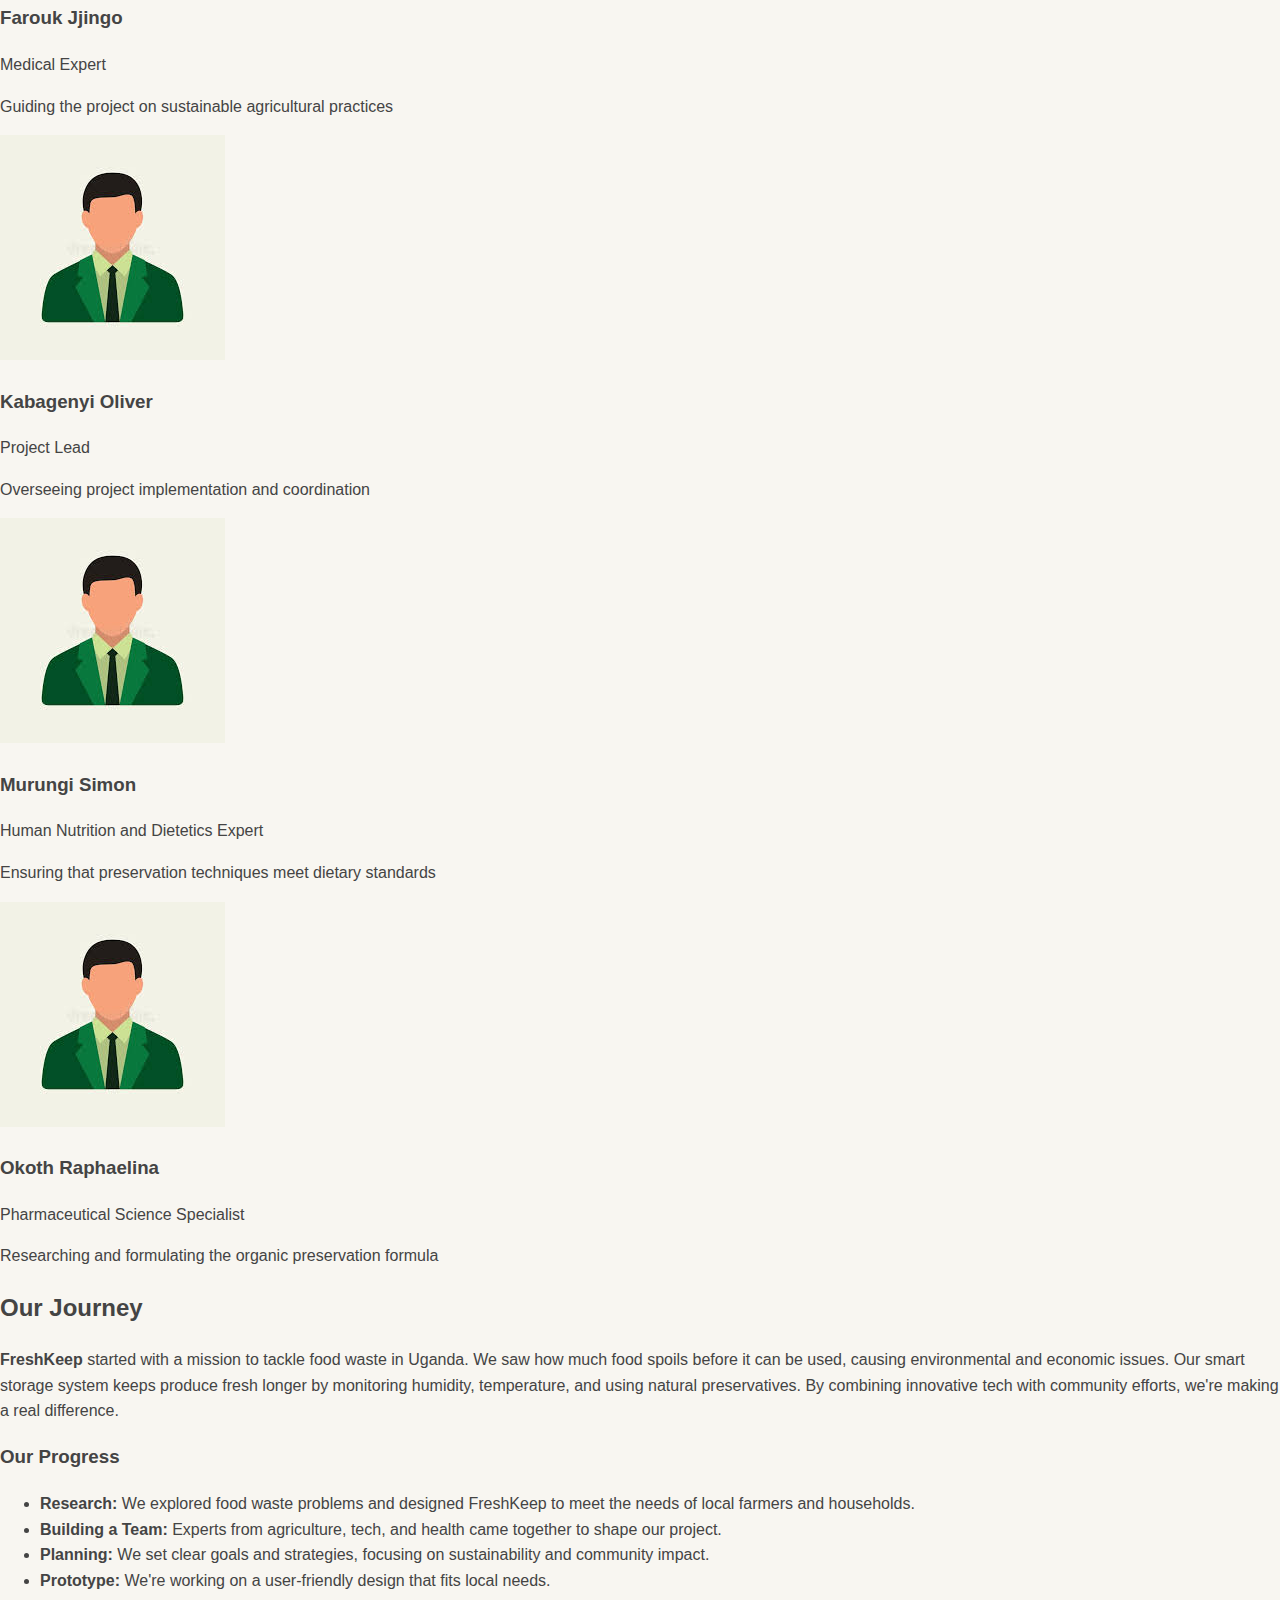
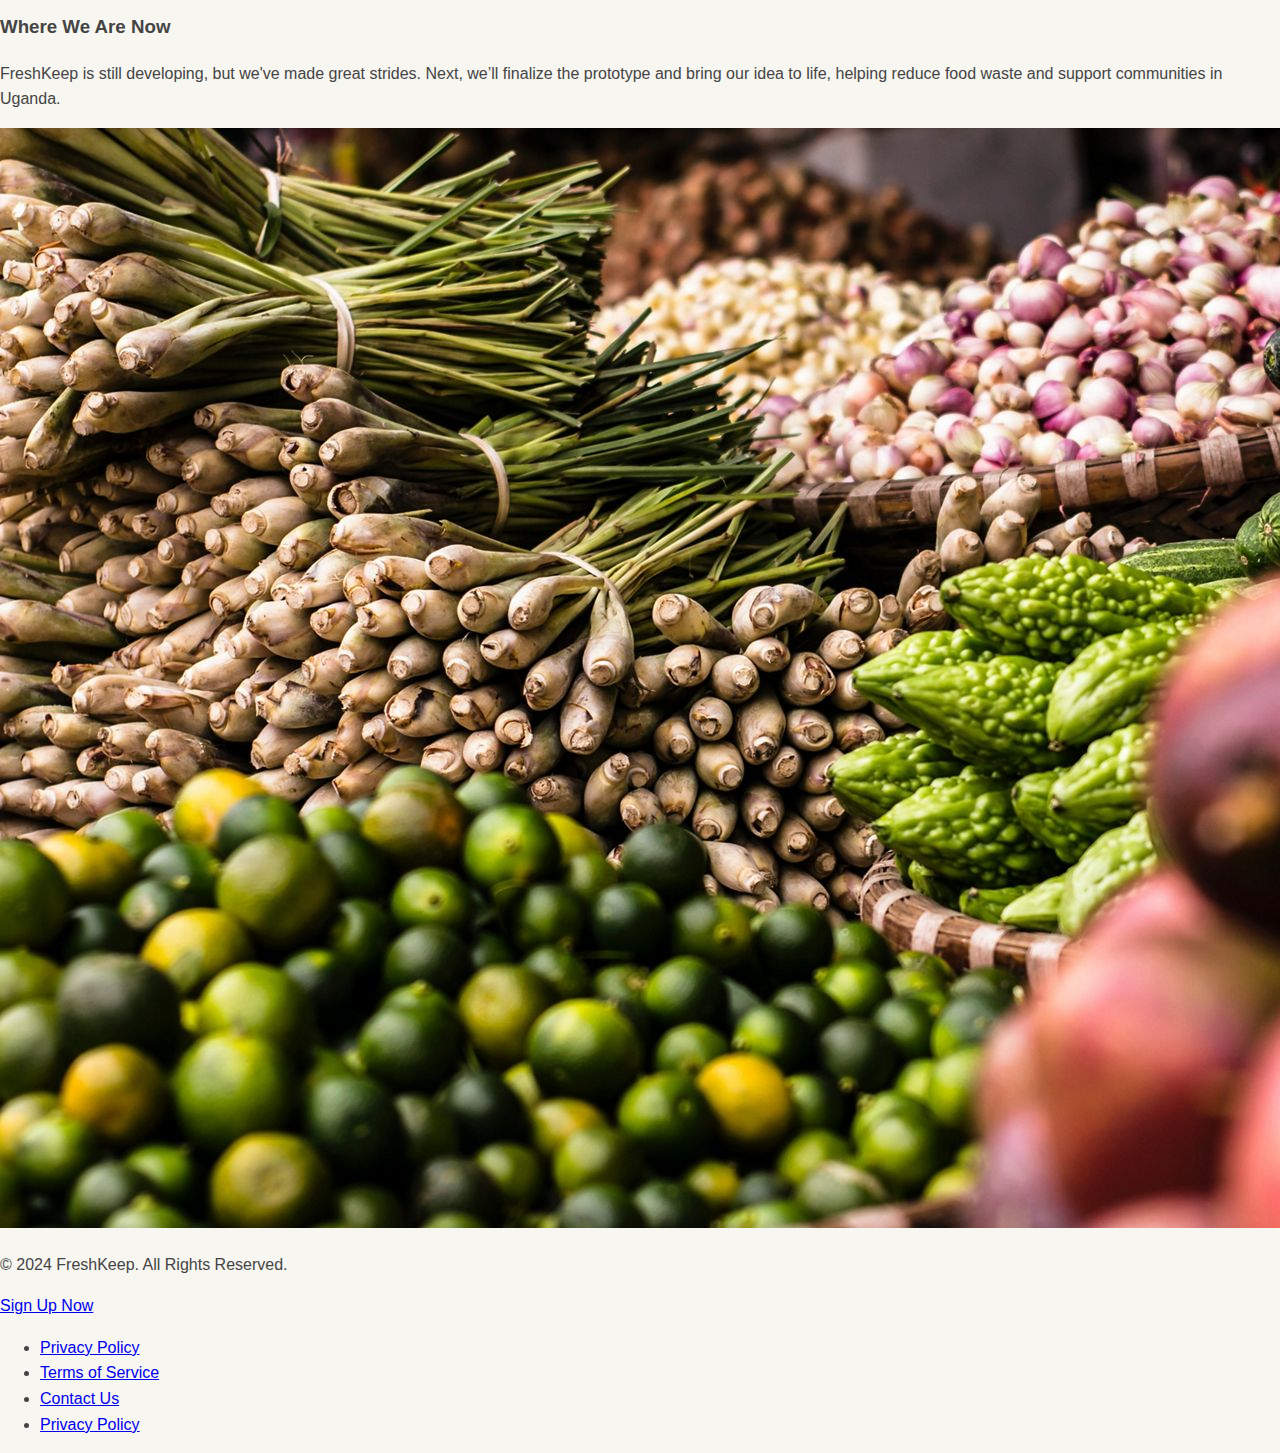
==== commit 38c2ebe5: "Update index.html" ====
--- a/index.html
+++ b/index.html
@@ -1,35 +1,36 @@
- <!DOCTYPE html>
+<!DOCTYPE html>
 <html lang="en">
 <head>
     <meta charset="UTF-8">
     <meta name="viewport" content="width=device-width, initial-scale=1.0">
     <title>FreshKeep. Food for All!</title>
     <link rel="stylesheet" href="fresh.css">
-         <a href="dashboard.html" class="button">Go to Dashboard</a>
-
 </head>
 <body>
-  <header>
- <nav class="navbar">
-  <div class="menu-icon" id="menu-icon">
-    &#9776; <!-- Unicode character for the hamburger menu icon -->
-  </div>
-  <ul class="nav-links" id="nav-links">
-    <li><a href="#home">Home</a></li>
-    <li><a href="#about">About</a></li>
-    <li><a href="#services">Services</a></li>
-    <li><a href="#contact">Contact</a></li>
-  </ul>
+    <header>
+        <h1>FreshKeep</h1>
+         <nav class="navbar">
+    <a href="#" class="logo">
+        <img src="path/to/logo.png" alt="FreshKeep Logo">
+    </a>
+    <ul class="nav-links">
+        <li><a href="#problem">Problem</a></li>
+        <li><a href="#solution">Solution</a></li>
+        <li><a href="#values">Our Values</a></li>
+        <li><a href="#team">Team</a></li>
+        <li><a href="#progress">Progress</a></li>
+    </ul>
+           <div class="menu-icon">
+        <img src="path/to/menu-icon.png" alt="Menu Icon">
+    </div>
 </nav>
-
-</header>
-
+    </header>
 
     <main>
         <section id="problem">
             <h2>The Food Waste Crisis</h2>
             <div class="area">
-                <p>Food waste in <strong>Sub-Saharan Africa</strong> is a <em>critical</em> issue, especially with the <strong>rapid population growth</strong>. Households play a major role, with <strong>96%</strong> of them reporting food waste every week. Beyond homes, <strong>institutions</strong> and <strong>markets</strong> also contribute significantly, discarding large quantities of food daily.</p>
+                <p>Food waste in Sub-Saharan Africa is a pressing issue, exacerbated by rapid population growth. Households contribute significantly to this problem, with 96% reporting weekly food waste. Institutions and produce markets also contribute, generating substantial amounts of waste daily.</p>
                 <p><strong>Key findings:</strong></p>
                 <ul>
                     <li><strong>Household waste:</strong> Ugandan households generate an average of 680 tons of food waste daily.</li>
@@ -114,53 +115,53 @@
     <div class="team-container">
         <div class="team-member">
             <div class="image-container">
-                <img src="leticia.jpg" alt="Ahirirwe Leticia">
+                <img src="member.jpg" alt="Ahirirwe Leticia">
             </div>
             
             <h3>Ahirirwe Leticia</h3>
             <p class="role">Agricultural Livelihoods Expert</p>
-            <p class="responsibilities">Strategically guiding the project with advanced knowledge of sustainable agricultural practices to optimize crop yield and resource management.</p>
-        </div>
-        <div class="team-member">
-            <div class="image-container">
-                <img src="andrew.jpg" alt="Andrew Muwanguzi">
+            <p class="responsibilities">Guiding the project on sustainable agricultural practices</p>
+        </div>
+        <div class="team-member">
+            <div class="image-container">
+                <img src="member.jpg" alt="Andrew Muwanguzi">
             </div>
             <h3>Andrew Muwanguzi</h3>
             <p class="role">Software Engineer</p>
-            <p class="responsibilities">Architecting and managing the sophisticated real-time monitoring system, ensuring seamless integration and reliability of technological solutions.</p>
-        </div>
-        <div class="team-member">
-            <div class="image-container">
-                <img src="farouq.jpg" alt="Farouk Jjingo">
+            <p class="responsibilities">Developing and maintaining the real-time monitoring system</p>
+        </div>
+        <div class="team-member">
+            <div class="image-container">
+                <img src="member.jpg" alt="Ahirirwe Leticia">
             </div>
             
             <h3>Farouk Jjingo</h3>
             <p class="role">Medical Expert</p>
-            <p class="responsibilities">Providing expert guidance on health-related aspects of the project, leveraging extensive medical knowledge to enhance the project's impact and effectiveness.</p>
-        </div>
-        <div class="team-member">
-            <div class="image-container">
-                <img src="oliyer.jpg" alt="Kabagenyi Oliyer">
-            </div>
-            <h3>Kabagenyi Oliyer</h3>
+            <p class="responsibilities">Guiding the project on sustainable agricultural practices</p>
+        </div>
+        <div class="team-member">
+            <div class="image-container">
+                <img src="member.jpg" alt="Kabagenyi Oliver">
+            </div>
+            <h3>Kabagenyi Oliver</h3>
             <p class="role">Project Lead</p>
-            <p class="responsibilities">Spearheading project execution with a focus on strategic coordination, ensuring all components align seamlessly with project goals and deliverables.</p>
-        </div>
-        <div class="team-member">
-            <div class="image-container">
-                <img src="simon.jpg" alt="Murungi Simon">
+            <p class="responsibilities">Overseeing project implementation and coordination</p>
+        </div>
+        <div class="team-member">
+            <div class="image-container">
+                <img src="member.jpg" alt="Murungi Simon">
             </div>
             <h3>Murungi Simon</h3>
             <p class="role">Human Nutrition and Dietetics Expert</p>
-            <p class="responsibilities">Ensuring that preservation methods adhere to the highest dietary standards, utilizing extensive knowledge in nutrition to enhance food safety and quality.</p>
-        </div>
-        <div class="team-member">
-            <div class="image-container">
-                <img src="flower.jpg" alt="Shadrah Flower">
-            </div>
-            <h3>Shadrah Flower</h3>
+            <p class="responsibilities">Ensuring that preservation techniques meet dietary standards</p>
+        </div>
+        <div class="team-member">
+            <div class="image-container">
+                <img src="member.jpg" alt="Okoth Raphaelina">
+            </div>
+            <h3>Okoth Raphaelina</h3>
             <p class="role">Pharmaceutical Science Specialist</p>
-            <p class="responsibilities">Conducting cutting-edge research to develop and refine the organic preservation formula, applying pharmaceutical expertise to ensure optimal performance and safety.</p>
+            <p class="responsibilities">Researching and formulating the organic preservation formula</p>
         </div>
     </div>
 </section>
@@ -189,20 +190,21 @@
 </section>
 
 <footer>
-  <div class="footer-content">
+   <div class="footer-content">
     <p>&copy; 2024 FreshKeep. All Rights Reserved.</p>
+    <p><a href="signup.html" class="btn btn-signup">Sign Up Now</a></p>
+</div>
+
     <div class="footer-links">
-      <ul>
-        <li><a href="terms.html">Terms of Service</a></li>
-        <li><a href="policy.html">Privacy Policy</a></li>
-        <li><a href="contact.html">Contact Us</a></li>
-      </ul>
-    </div>
-    <p><a href="signup.html" class="btn btn-signup">Sign Up Now</a></p>
-  </div>
+        <ul>
+            <li><a href="privacy.html">Privacy Policy</a></li>
+            <li><a href="terms.html">Terms of Service</a></li>
+            <li><a href="contact.html">Contact Us</a></li>
+            <li><a href="policy.html">Privacy Policy</a></li>
+
+        </ul>
+    </div>
 </footer>
-    <script src="script.js"></script>
+
         </body>
 </html>
-               
-                
--- a/fresh.css
+++ b/fresh.css
@@ -39,14 +39,10 @@
 
 /* General styling for the navbar */
 .navbar {
-  display: flex;
-  justify-content: space-between;
-  align-items: center;
+  position: relative;
   background-color: var(--beige-dark);
   padding: 1rem;
-  position: sticky;
-  top: 0;
-  z-index: 1000;
+  text-align: right;
 }
 
 /* Styling for the logo */
@@ -65,15 +61,15 @@
 
 /* Hide the navigation links on smaller screens */
 .nav-links {
-  list-style: none;
-  display: flex;
-  gap: 1rem;
+   list-style: none;
+  padding: 0;
   margin: 0;
-  padding: 0;
+  display: none; /* Hide the links by default */
+  text-align: center;
 }
 
 .nav-links li {
-  margin: 0;
+  margin: 10px 0;
 }
 
 .nav-links a {
@@ -85,6 +81,9 @@
 
 .nav-links a:hover {
   color: var(--accent-color);
+}
+ .nav-links.show {
+  display: block;
 }
 
 /* Menu icon styling for mobile view */
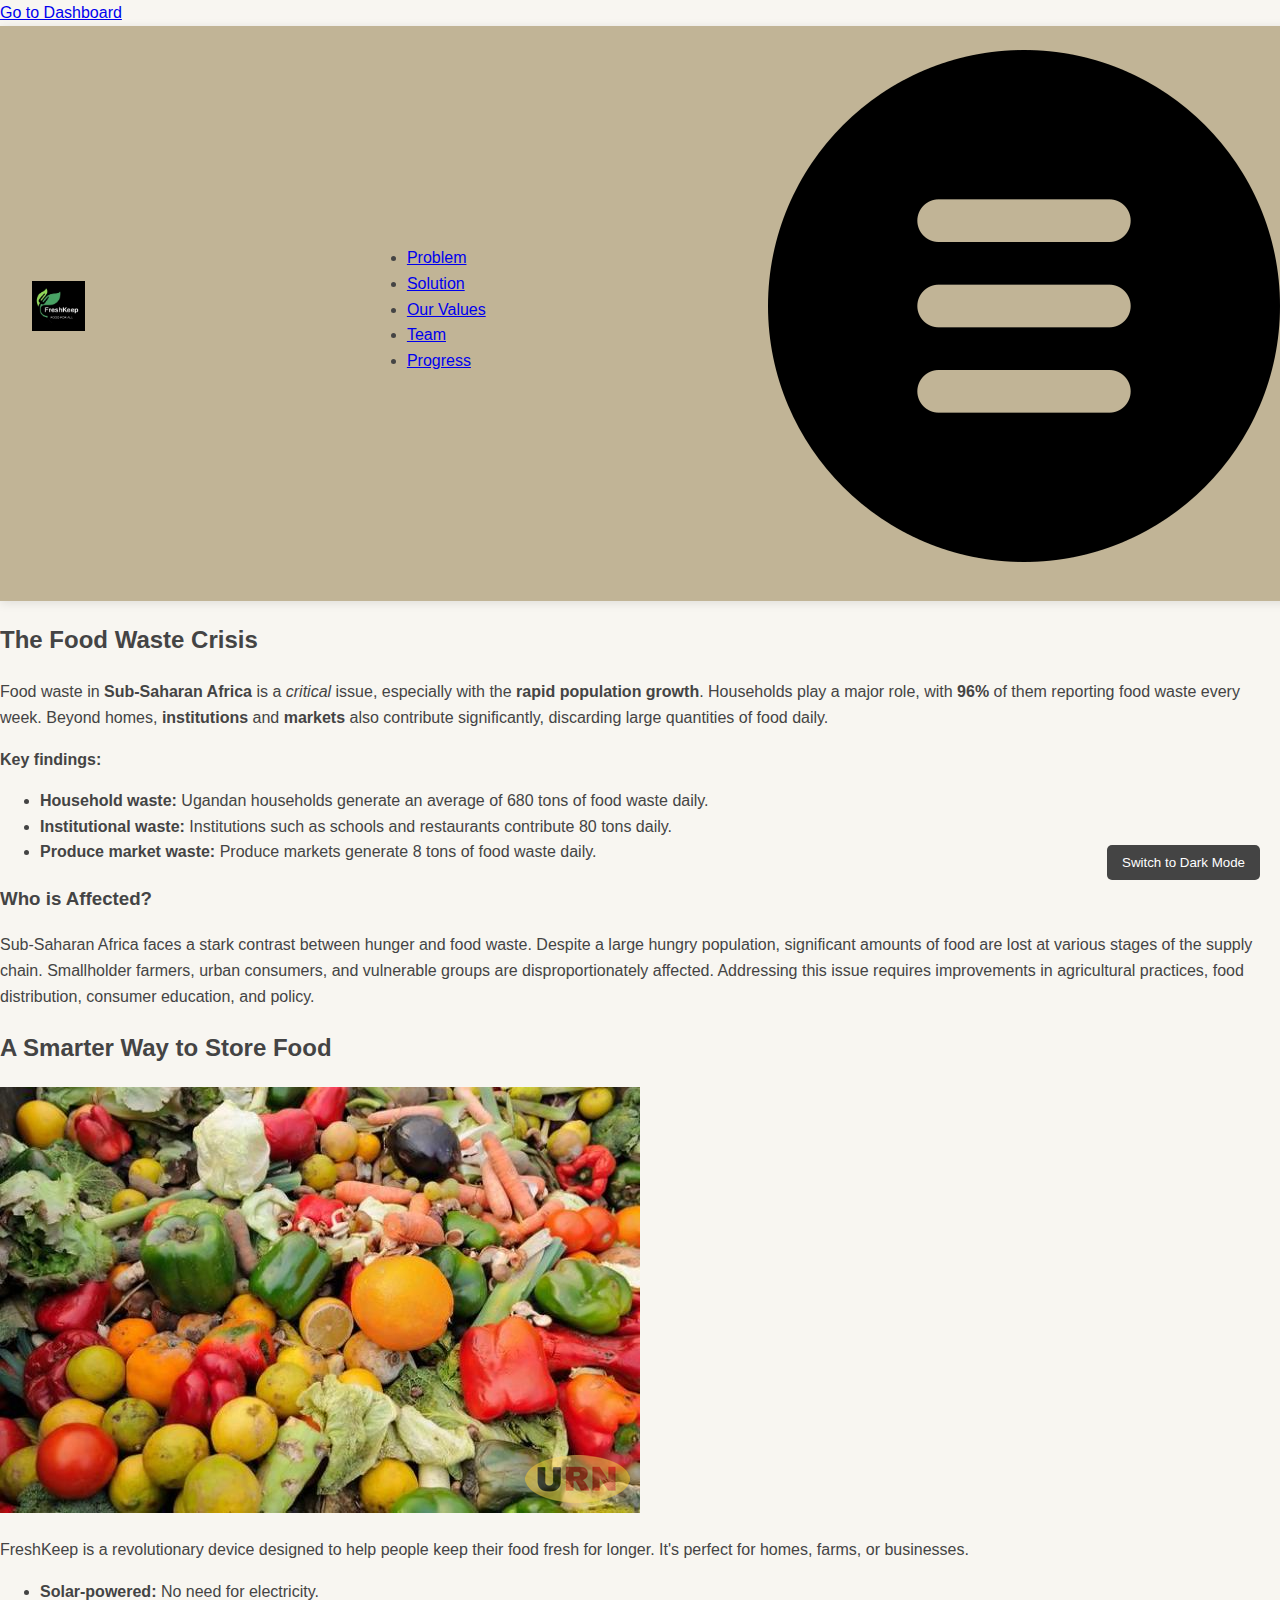
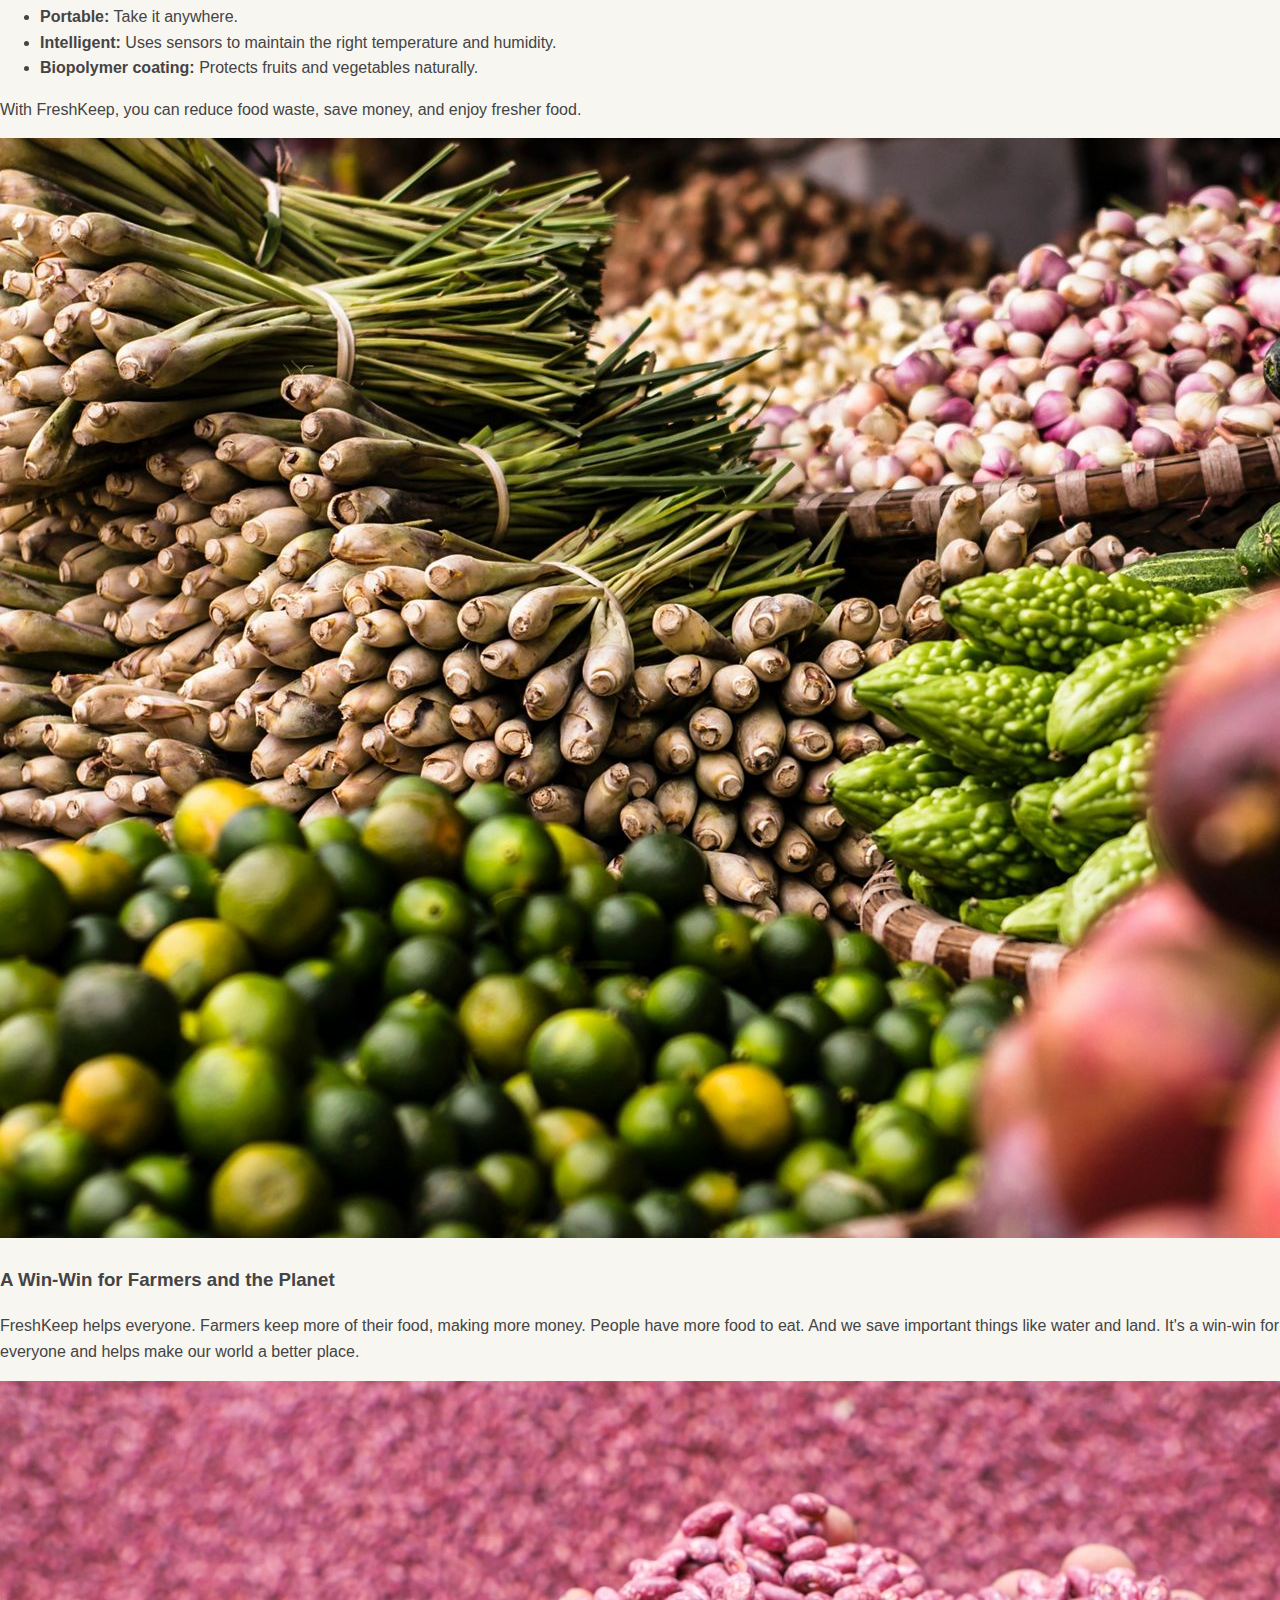
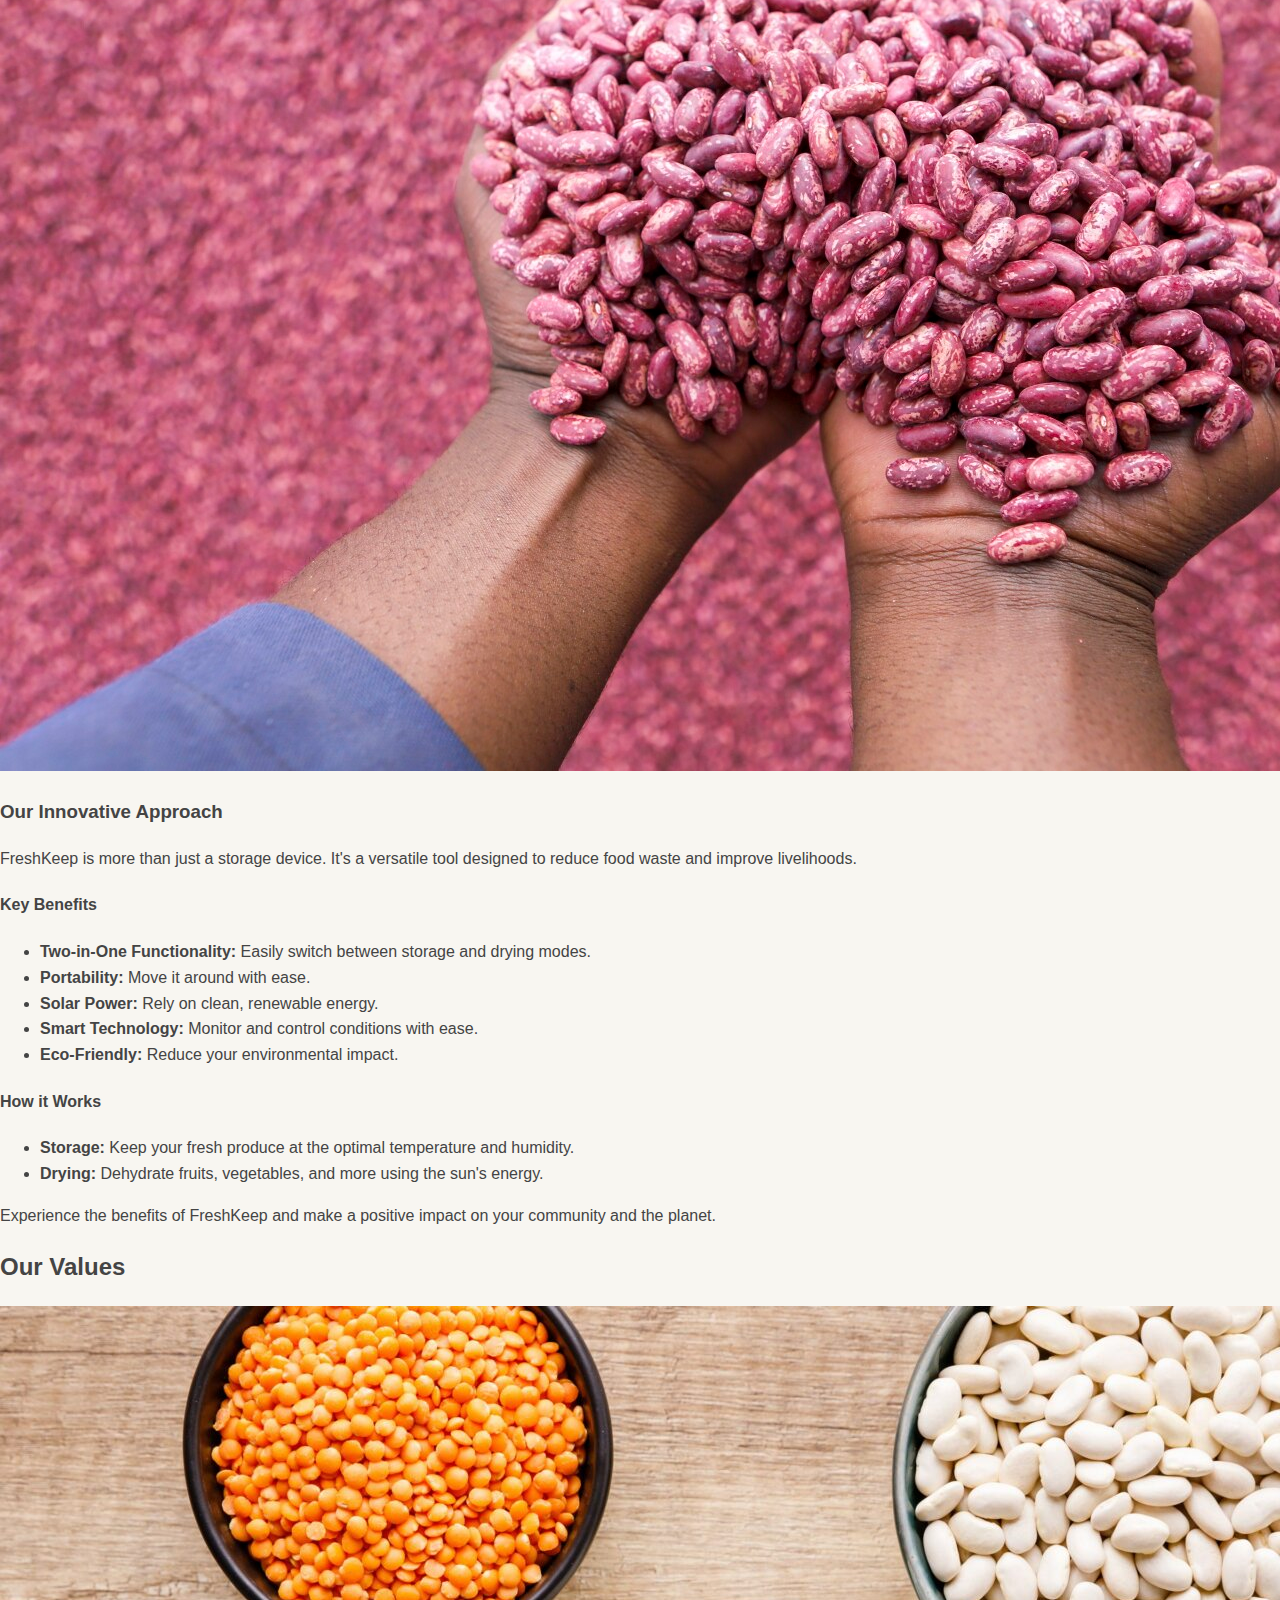
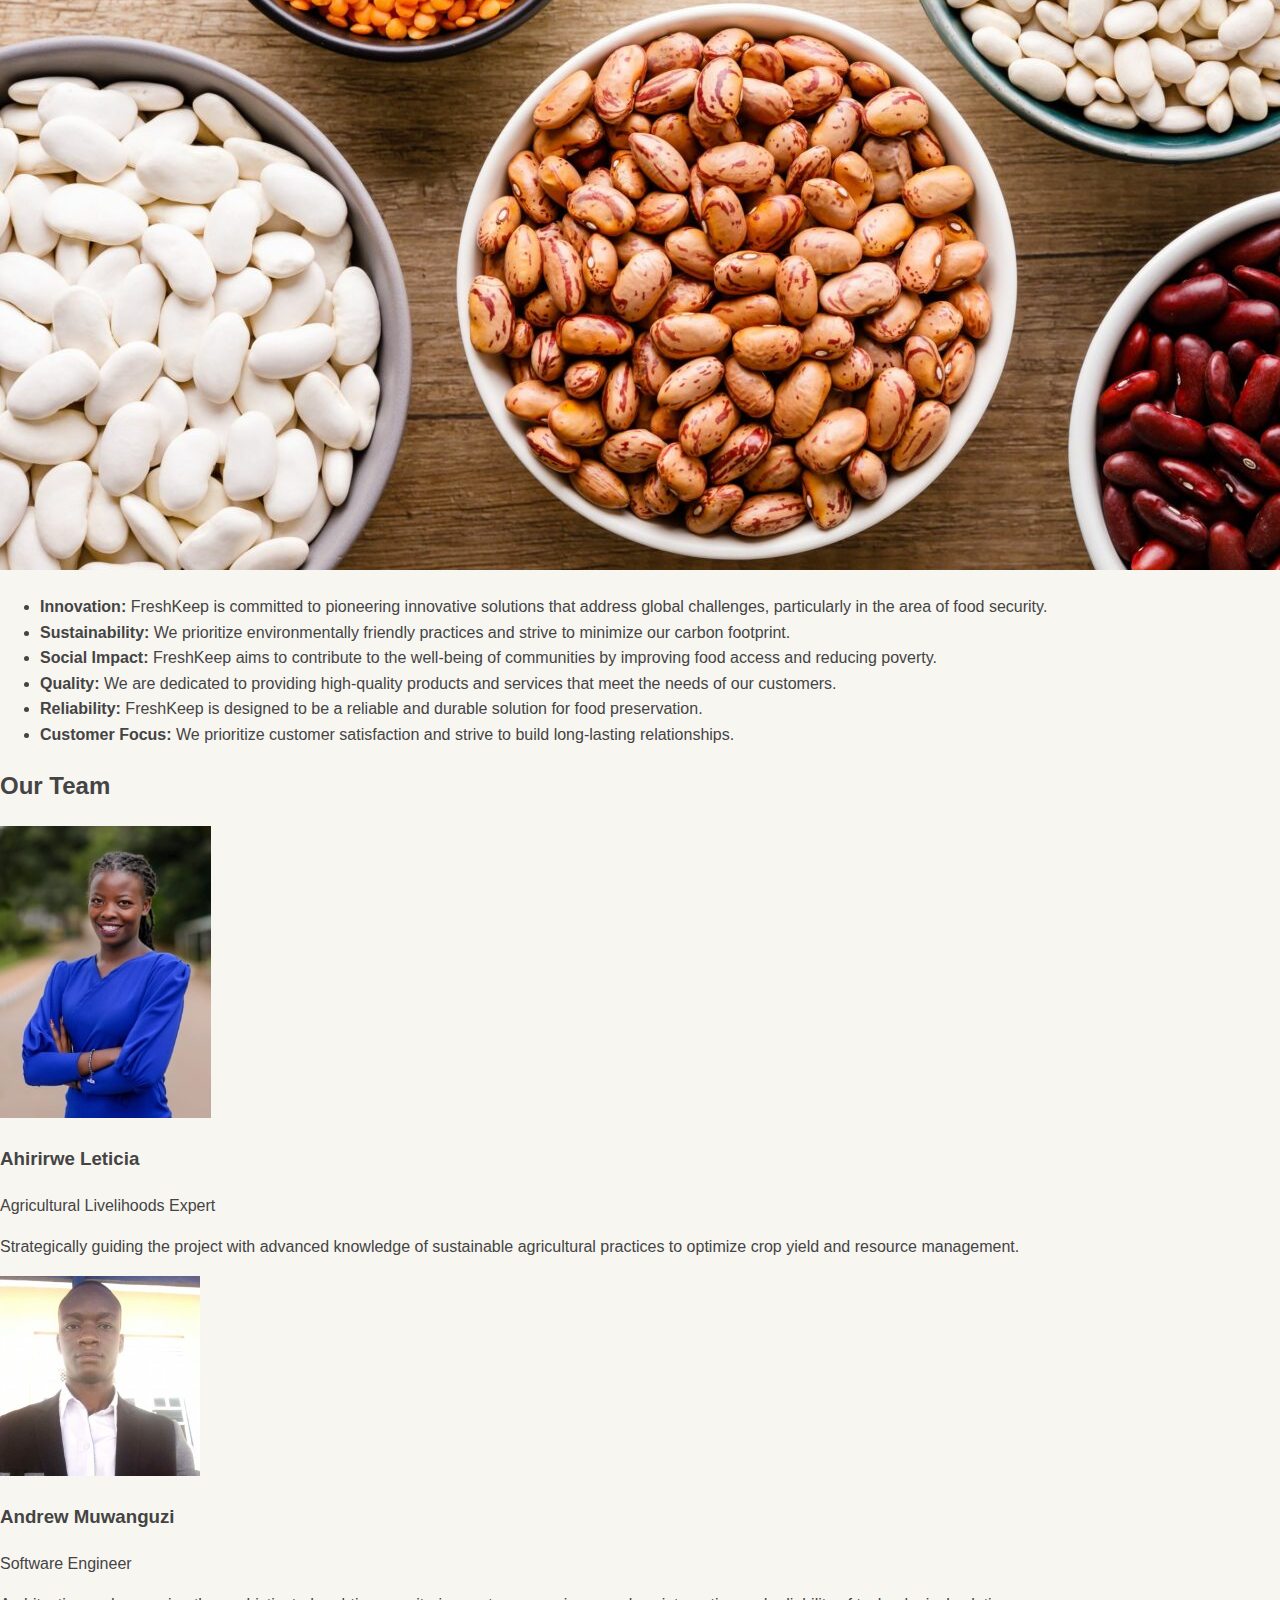
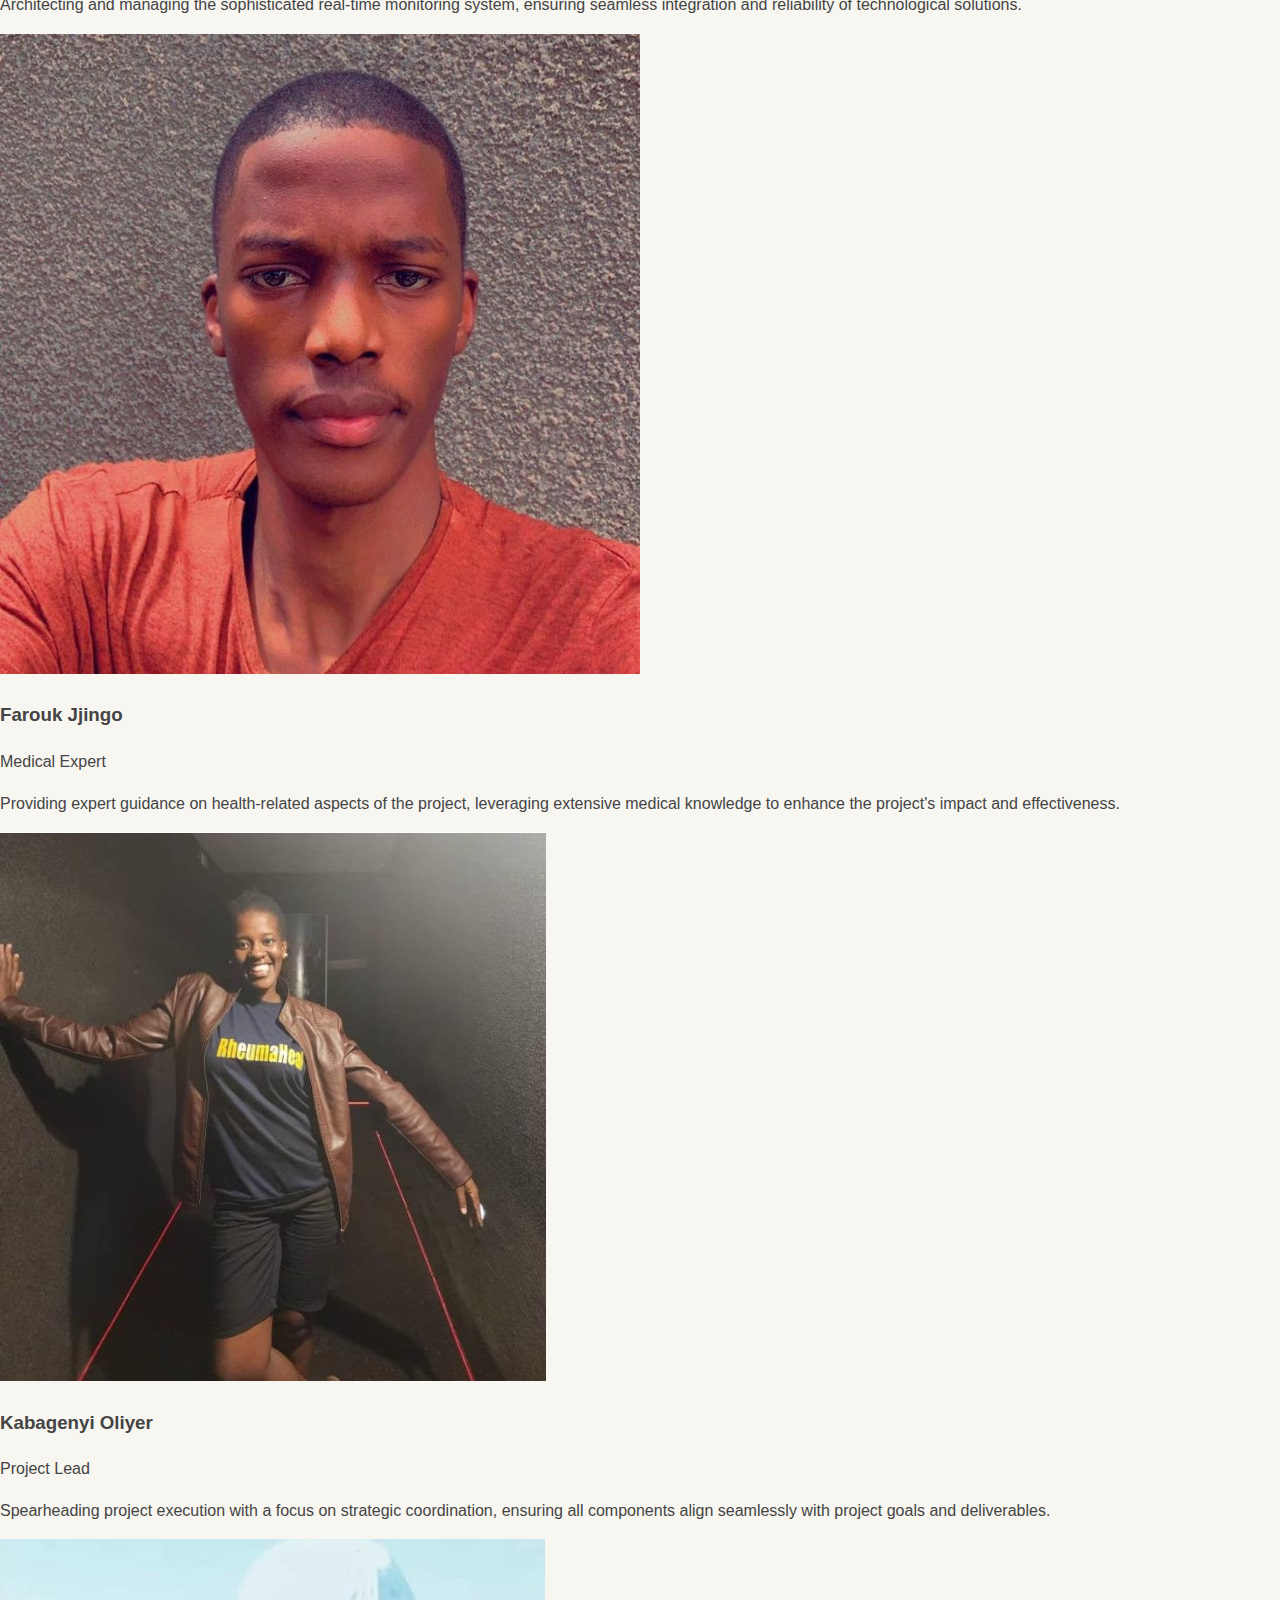
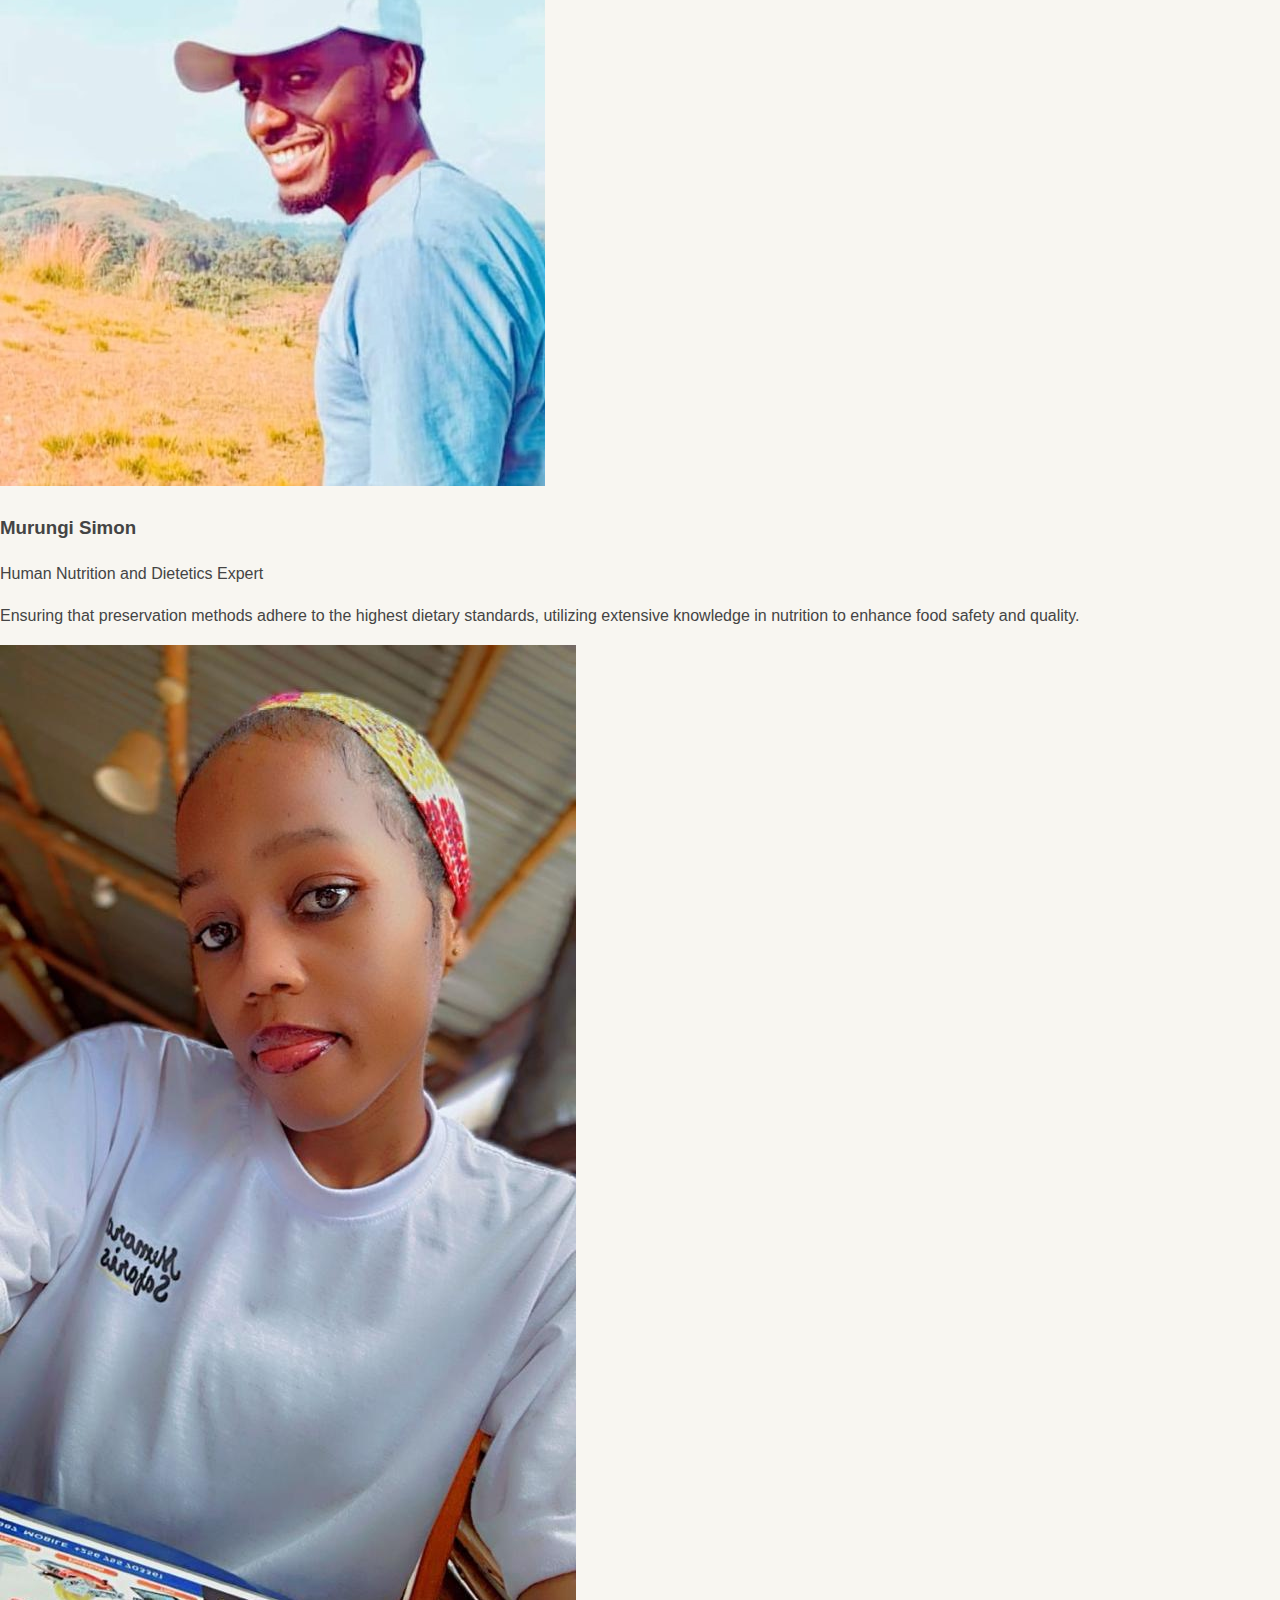
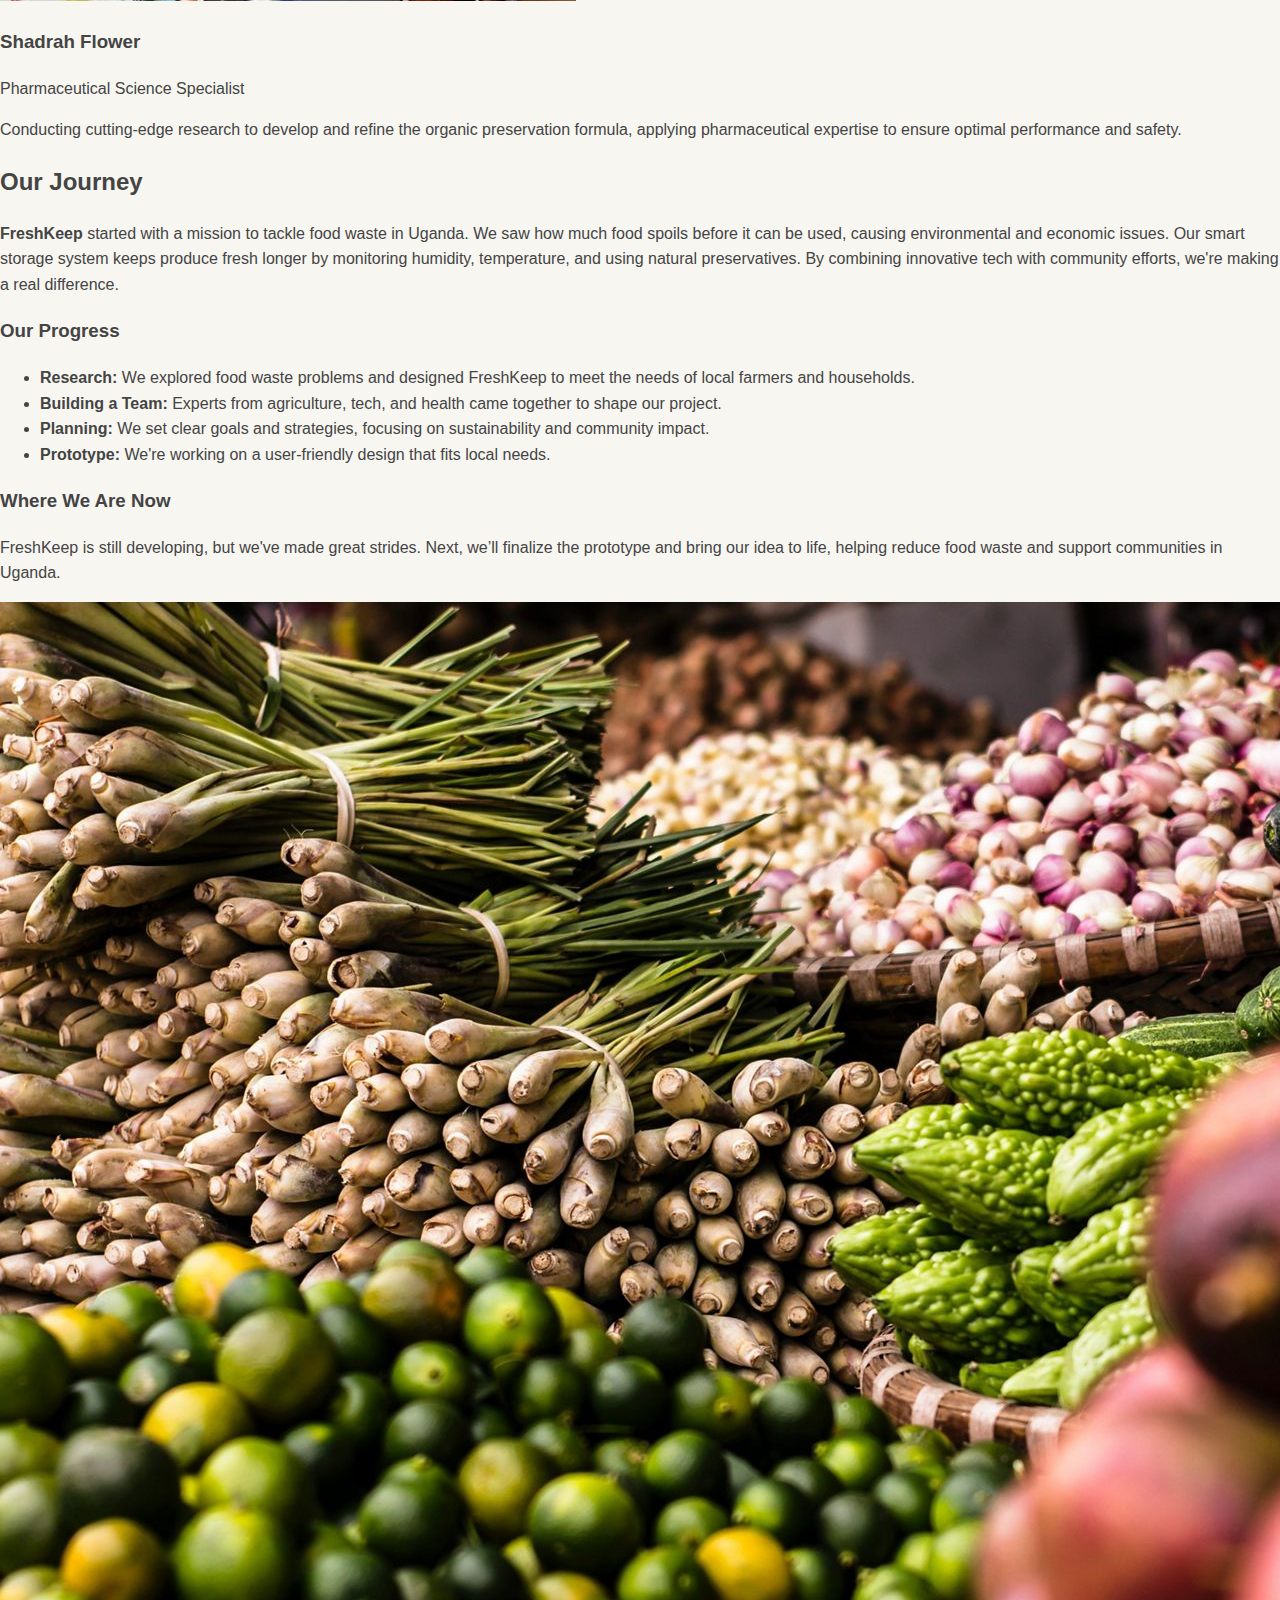
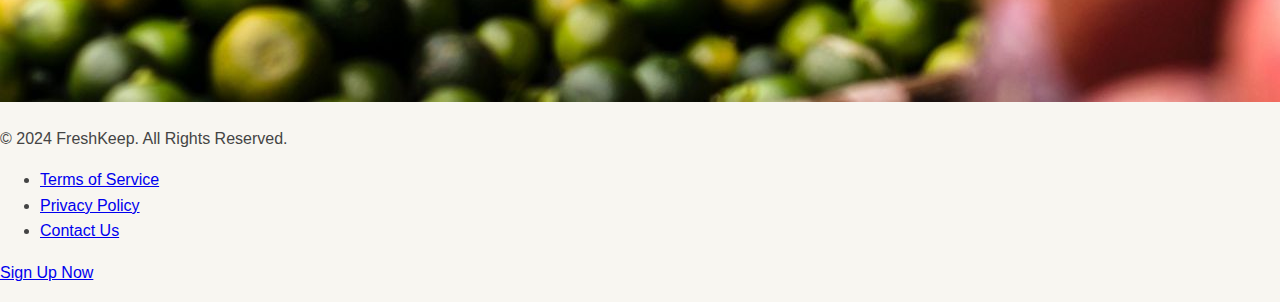
==== commit da7f799a: "Update index.html" ====
--- a/index.html
+++ b/index.html
@@ -5,32 +5,34 @@
     <meta name="viewport" content="width=device-width, initial-scale=1.0">
     <title>FreshKeep. Food for All!</title>
     <link rel="stylesheet" href="fresh.css">
+         <a href="dashboard.html" class="button">Go to Dashboard</a>
+
 </head>
 <body>
-    <header>
-        <h1>FreshKeep</h1>
-         <nav class="navbar">
+  <header>
+  <nav class="navbar">
     <a href="#" class="logo">
-        <img src="path/to/logo.png" alt="FreshKeep Logo">
+      <img src="freshkeep.jpg" alt="FreshKeep Logo">
     </a>
-    <ul class="nav-links">
-        <li><a href="#problem">Problem</a></li>
-        <li><a href="#solution">Solution</a></li>
-        <li><a href="#values">Our Values</a></li>
-        <li><a href="#team">Team</a></li>
-        <li><a href="#progress">Progress</a></li>
+    <ul class="nav-links" id="nav-links">
+      <li><a href="#problem">Problem</a></li>
+      <li><a href="#solution">Solution</a></li>
+      <li><a href="#values">Our Values</a></li>
+      <li><a href="#team">Team</a></li>
+      <li><a href="#progress">Progress</a></li>
     </ul>
-           <div class="menu-icon">
-        <img src="path/to/menu-icon.png" alt="Menu Icon">
-    </div>
-</nav>
-    </header>
+    <div class="menu-icon" id="menu-icon">
+      <img src="menus.png" alt="Menu Icon">
+    </div>
+  </nav>
+</header>
+
 
     <main>
         <section id="problem">
             <h2>The Food Waste Crisis</h2>
             <div class="area">
-                <p>Food waste in Sub-Saharan Africa is a pressing issue, exacerbated by rapid population growth. Households contribute significantly to this problem, with 96% reporting weekly food waste. Institutions and produce markets also contribute, generating substantial amounts of waste daily.</p>
+                <p>Food waste in <strong>Sub-Saharan Africa</strong> is a <em>critical</em> issue, especially with the <strong>rapid population growth</strong>. Households play a major role, with <strong>96%</strong> of them reporting food waste every week. Beyond homes, <strong>institutions</strong> and <strong>markets</strong> also contribute significantly, discarding large quantities of food daily.</p>
                 <p><strong>Key findings:</strong></p>
                 <ul>
                     <li><strong>Household waste:</strong> Ugandan households generate an average of 680 tons of food waste daily.</li>
@@ -115,53 +117,53 @@
     <div class="team-container">
         <div class="team-member">
             <div class="image-container">
-                <img src="member.jpg" alt="Ahirirwe Leticia">
+                <img src="leticia.jpg" alt="Ahirirwe Leticia">
             </div>
             
             <h3>Ahirirwe Leticia</h3>
             <p class="role">Agricultural Livelihoods Expert</p>
-            <p class="responsibilities">Guiding the project on sustainable agricultural practices</p>
-        </div>
-        <div class="team-member">
-            <div class="image-container">
-                <img src="member.jpg" alt="Andrew Muwanguzi">
+            <p class="responsibilities">Strategically guiding the project with advanced knowledge of sustainable agricultural practices to optimize crop yield and resource management.</p>
+        </div>
+        <div class="team-member">
+            <div class="image-container">
+                <img src="andrew.jpg" alt="Andrew Muwanguzi">
             </div>
             <h3>Andrew Muwanguzi</h3>
             <p class="role">Software Engineer</p>
-            <p class="responsibilities">Developing and maintaining the real-time monitoring system</p>
-        </div>
-        <div class="team-member">
-            <div class="image-container">
-                <img src="member.jpg" alt="Ahirirwe Leticia">
+            <p class="responsibilities">Architecting and managing the sophisticated real-time monitoring system, ensuring seamless integration and reliability of technological solutions.</p>
+        </div>
+        <div class="team-member">
+            <div class="image-container">
+                <img src="farouq.jpg" alt="Farouk Jjingo">
             </div>
             
             <h3>Farouk Jjingo</h3>
             <p class="role">Medical Expert</p>
-            <p class="responsibilities">Guiding the project on sustainable agricultural practices</p>
-        </div>
-        <div class="team-member">
-            <div class="image-container">
-                <img src="member.jpg" alt="Kabagenyi Oliver">
-            </div>
-            <h3>Kabagenyi Oliver</h3>
+            <p class="responsibilities">Providing expert guidance on health-related aspects of the project, leveraging extensive medical knowledge to enhance the project's impact and effectiveness.</p>
+        </div>
+        <div class="team-member">
+            <div class="image-container">
+                <img src="oliyer.jpg" alt="Kabagenyi Oliyer">
+            </div>
+            <h3>Kabagenyi Oliyer</h3>
             <p class="role">Project Lead</p>
-            <p class="responsibilities">Overseeing project implementation and coordination</p>
-        </div>
-        <div class="team-member">
-            <div class="image-container">
-                <img src="member.jpg" alt="Murungi Simon">
+            <p class="responsibilities">Spearheading project execution with a focus on strategic coordination, ensuring all components align seamlessly with project goals and deliverables.</p>
+        </div>
+        <div class="team-member">
+            <div class="image-container">
+                <img src="simon.jpg" alt="Murungi Simon">
             </div>
             <h3>Murungi Simon</h3>
             <p class="role">Human Nutrition and Dietetics Expert</p>
-            <p class="responsibilities">Ensuring that preservation techniques meet dietary standards</p>
-        </div>
-        <div class="team-member">
-            <div class="image-container">
-                <img src="member.jpg" alt="Okoth Raphaelina">
-            </div>
-            <h3>Okoth Raphaelina</h3>
+            <p class="responsibilities">Ensuring that preservation methods adhere to the highest dietary standards, utilizing extensive knowledge in nutrition to enhance food safety and quality.</p>
+        </div>
+        <div class="team-member">
+            <div class="image-container">
+                <img src="flower.jpg" alt="Shadrah Flower">
+            </div>
+            <h3>Shadrah Flower</h3>
             <p class="role">Pharmaceutical Science Specialist</p>
-            <p class="responsibilities">Researching and formulating the organic preservation formula</p>
+            <p class="responsibilities">Conducting cutting-edge research to develop and refine the organic preservation formula, applying pharmaceutical expertise to ensure optimal performance and safety.</p>
         </div>
     </div>
 </section>
@@ -190,21 +192,19 @@
 </section>
 
 <footer>
-   <div class="footer-content">
+  <div class="footer-content">
     <p>&copy; 2024 FreshKeep. All Rights Reserved.</p>
+    <div class="footer-links">
+      <ul>
+        <li><a href="terms.html">Terms of Service</a></li>
+        <li><a href="policy.html">Privacy Policy</a></li>
+        <li><a href="contact.html">Contact Us</a></li>
+      </ul>
+    </div>
     <p><a href="signup.html" class="btn btn-signup">Sign Up Now</a></p>
-</div>
-
-    <div class="footer-links">
-        <ul>
-            <li><a href="privacy.html">Privacy Policy</a></li>
-            <li><a href="terms.html">Terms of Service</a></li>
-            <li><a href="contact.html">Contact Us</a></li>
-            <li><a href="policy.html">Privacy Policy</a></li>
-
-        </ul>
-    </div>
+  </div>
 </footer>
-
+    <script src="script.js"></script>
         </body>
 </html>
+               
--- a/fresh.css
+++ b/fresh.css
@@ -39,10 +39,14 @@
 
 /* General styling for the navbar */
 .navbar {
-  position: relative;
+  display: flex;
+  justify-content: space-between;
+  align-items: center;
   background-color: var(--beige-dark);
   padding: 1rem;
-  text-align: right;
+  position: sticky;
+  top: 0;
+  z-index: 1000;
 }
 
 /* Styling for the logo */
@@ -61,15 +65,15 @@
 
 /* Hide the navigation links on smaller screens */
 .nav-links {
-   list-style: none;
+  list-style: none;
+  display: flex;
+  gap: 1rem;
+  margin: 0;
   padding: 0;
+}
+
+.nav-links li {
   margin: 0;
-  display: none; /* Hide the links by default */
-  text-align: center;
-}
-
-.nav-links li {
-  margin: 10px 0;
 }
 
 .nav-links a {
@@ -81,9 +85,6 @@
 
 .nav-links a:hover {
   color: var(--accent-color);
-}
- .nav-links.show {
-  display: block;
 }
 
 /* Menu icon styling for mobile view */
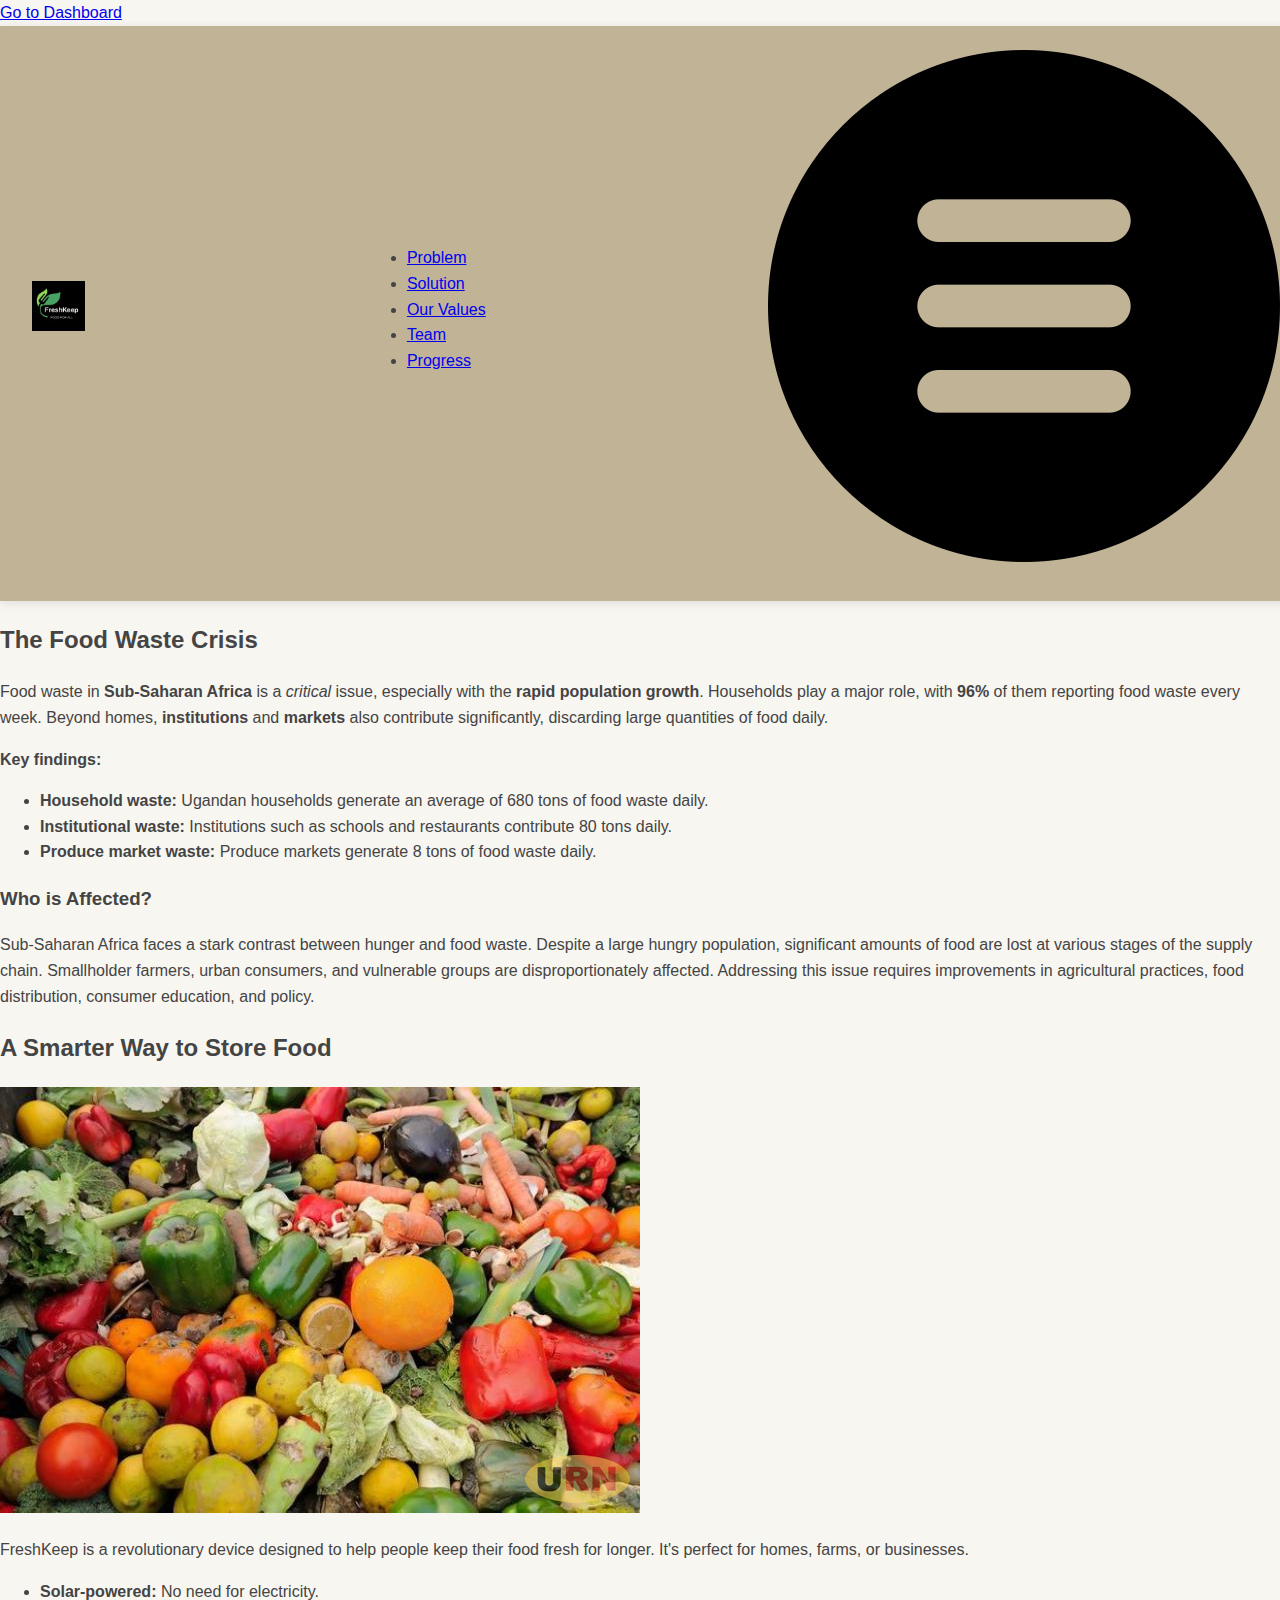
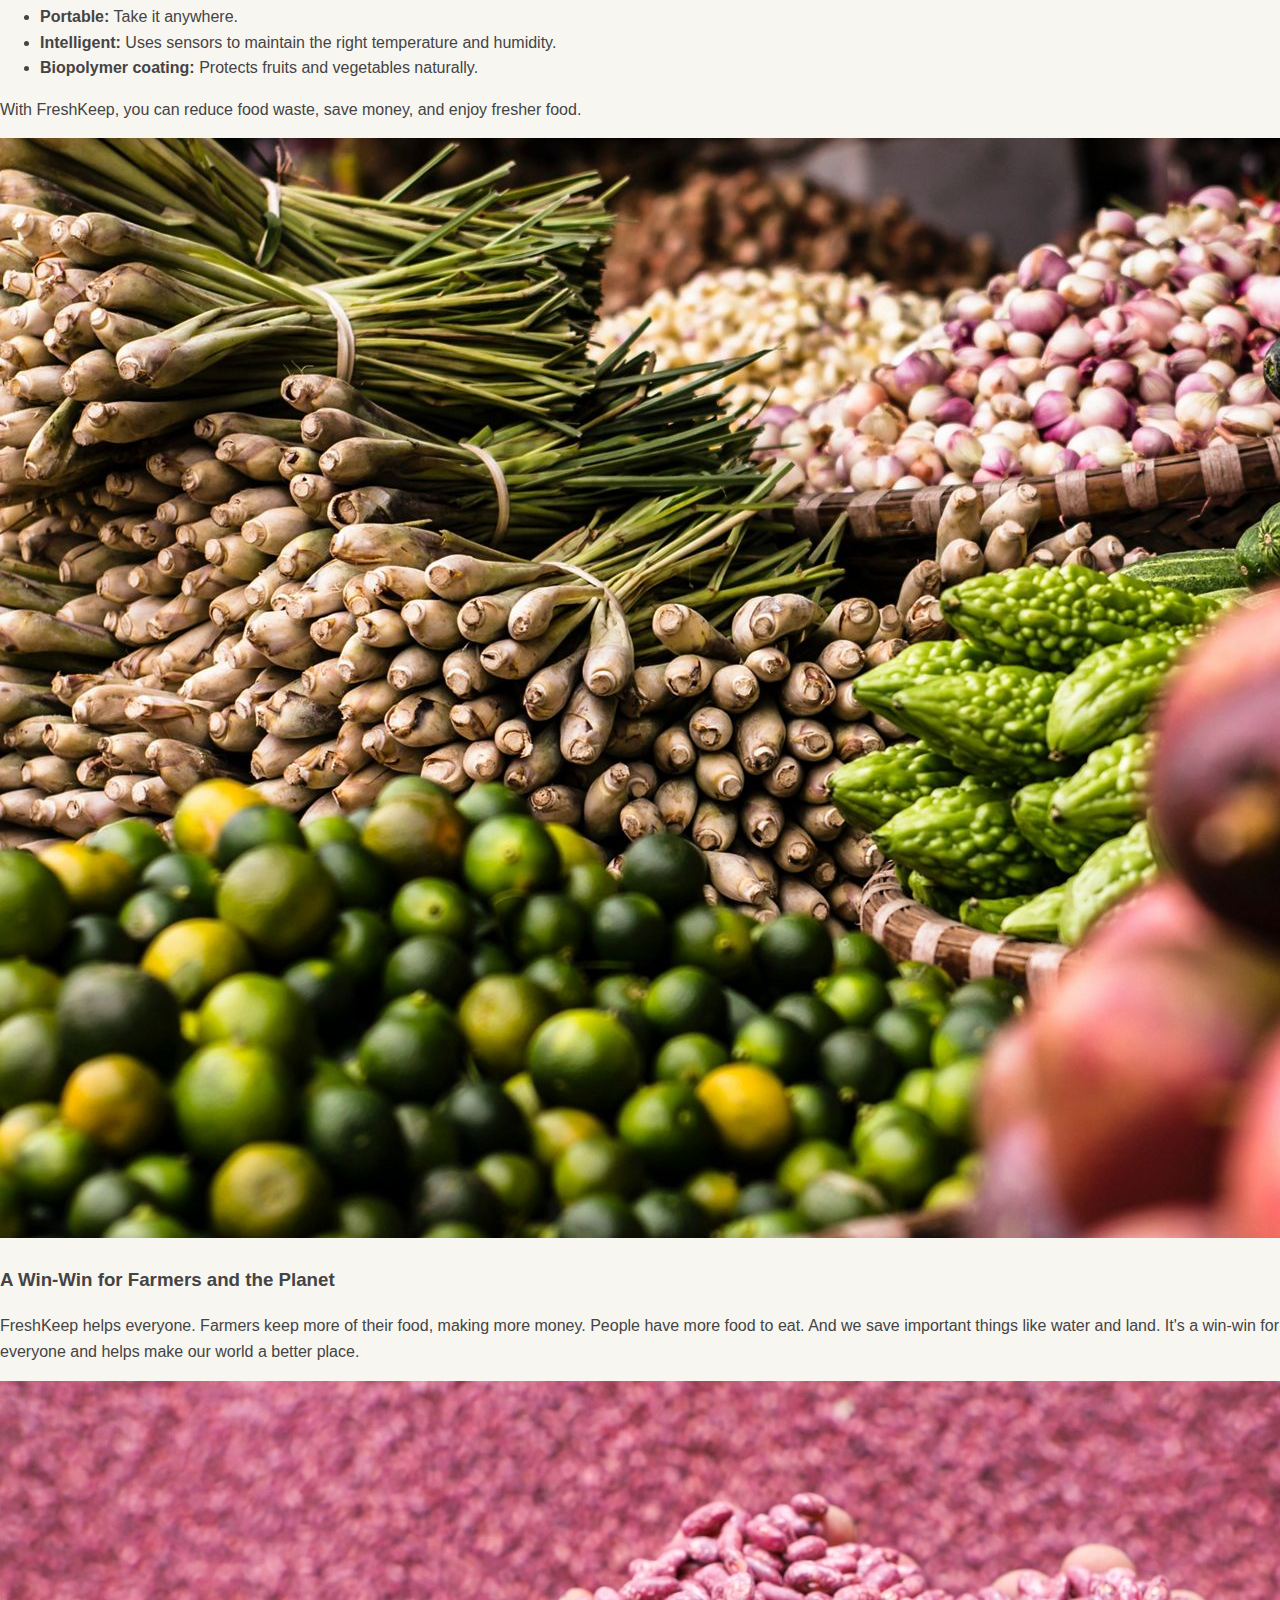
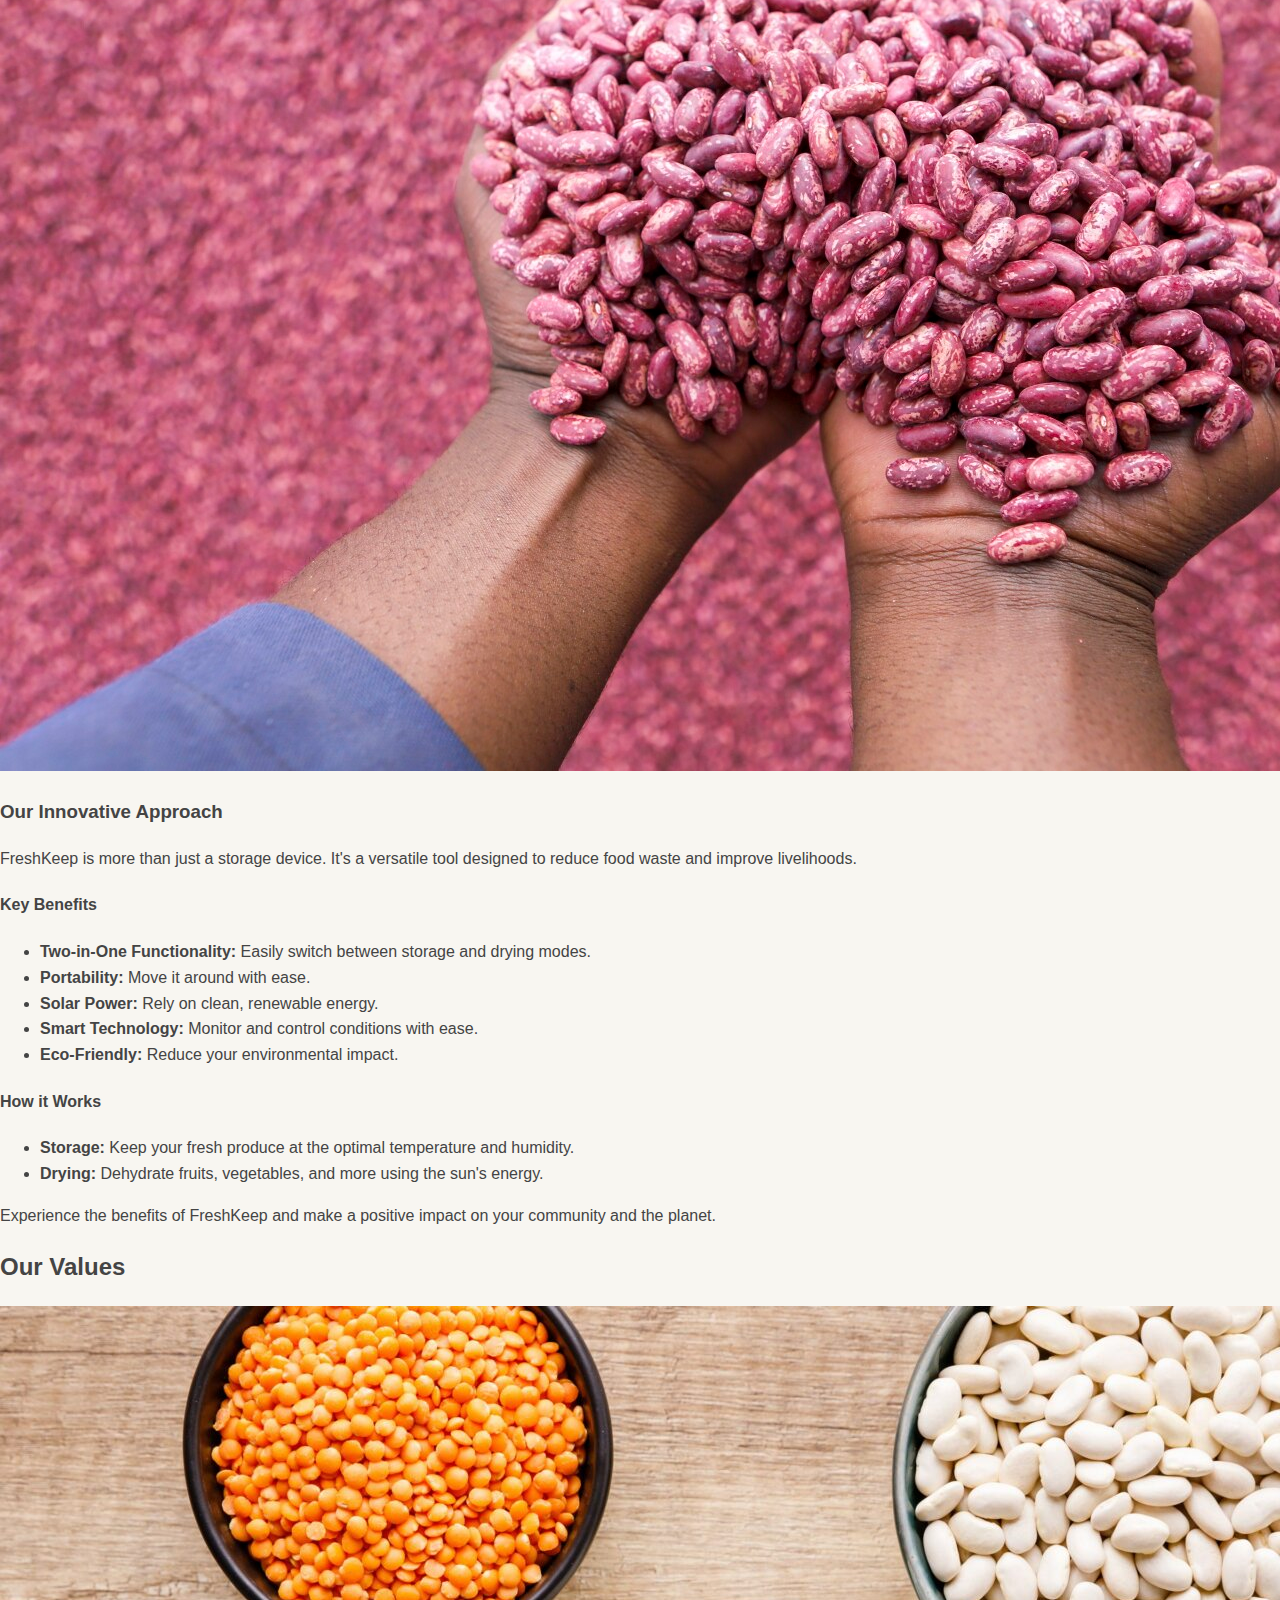
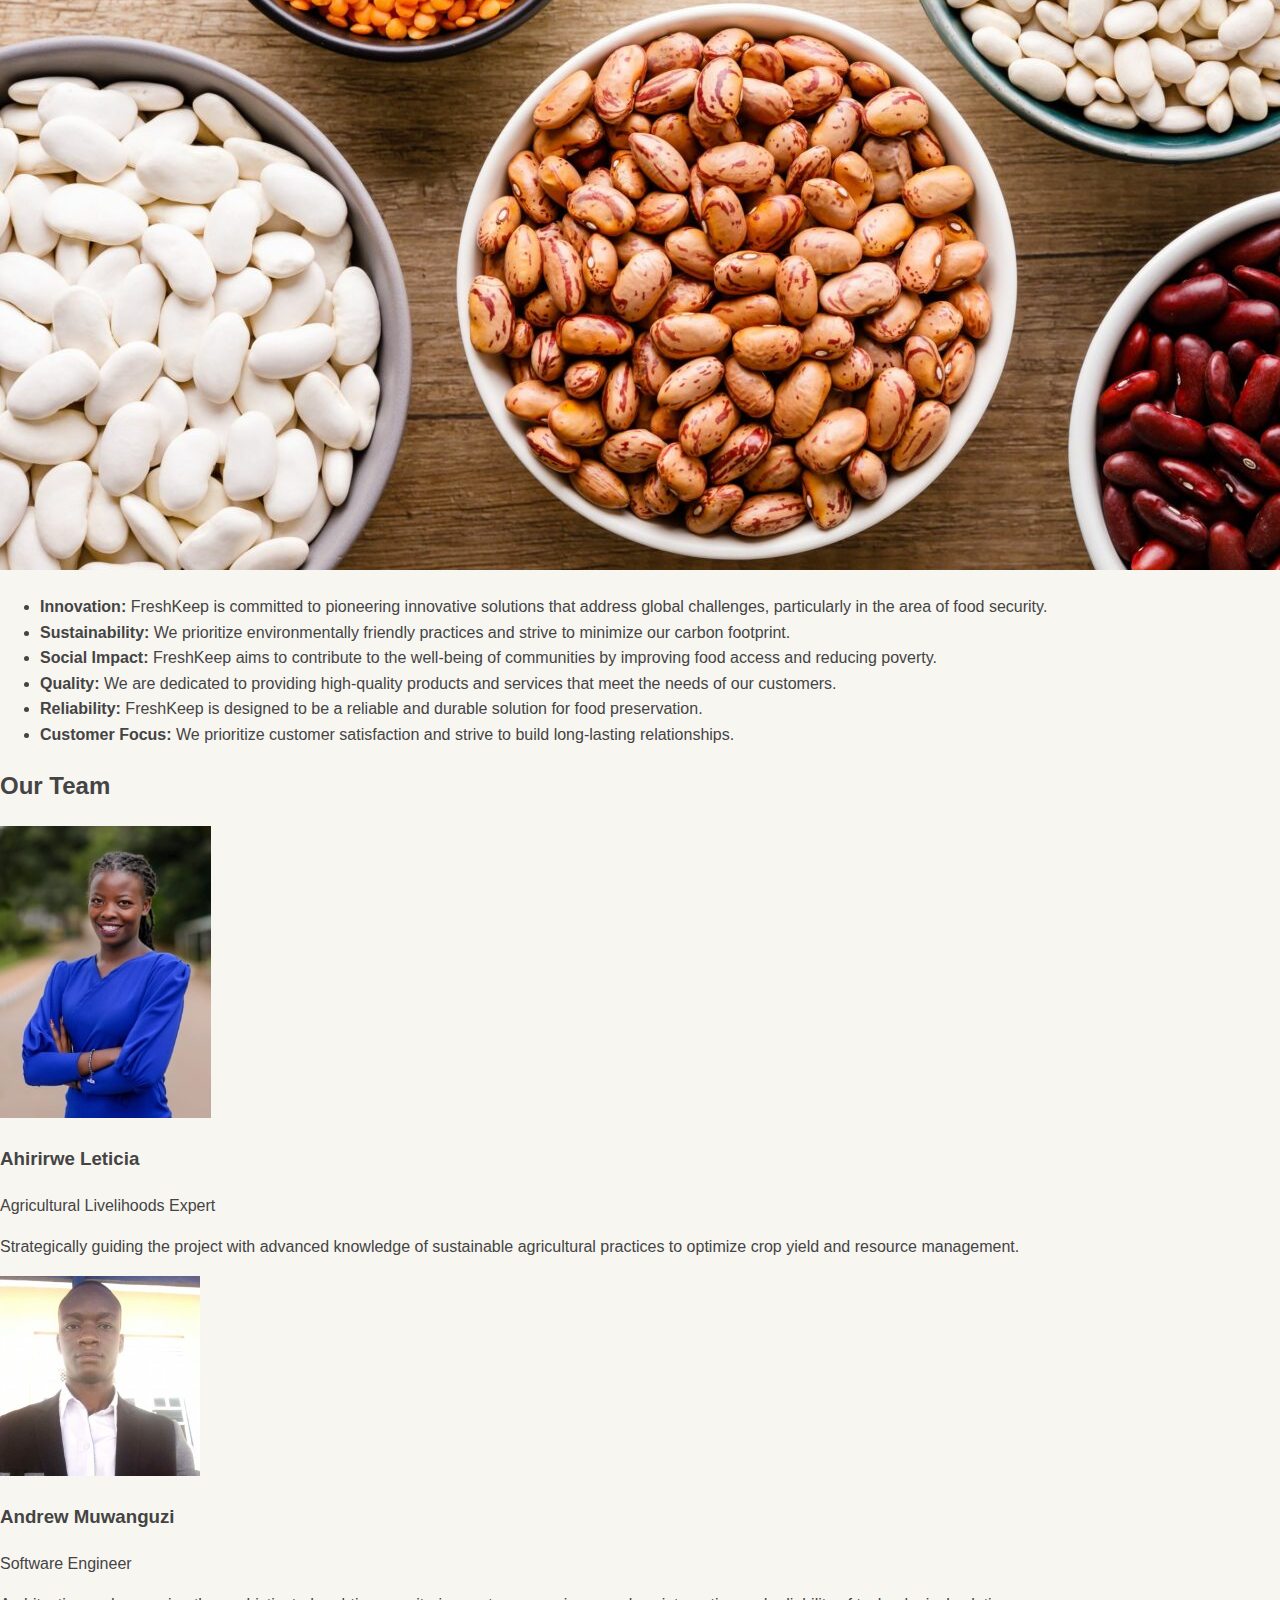
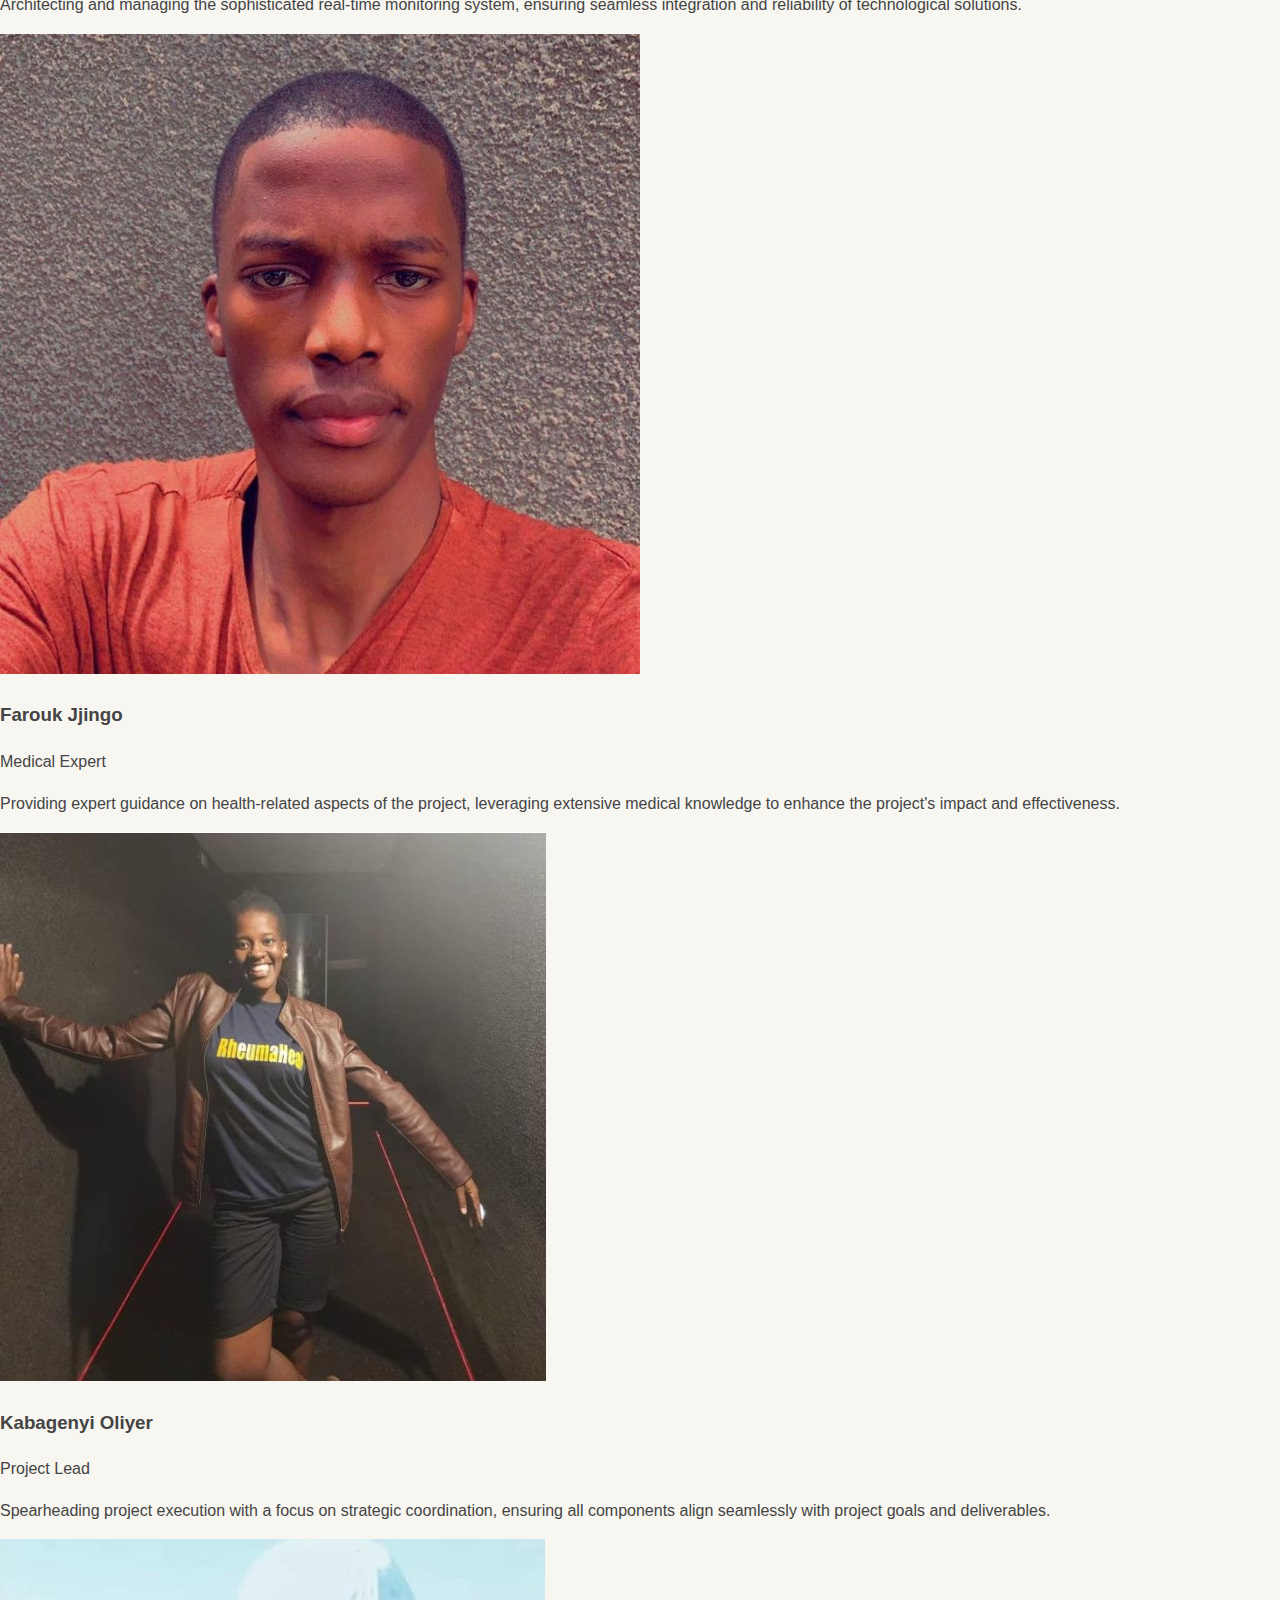
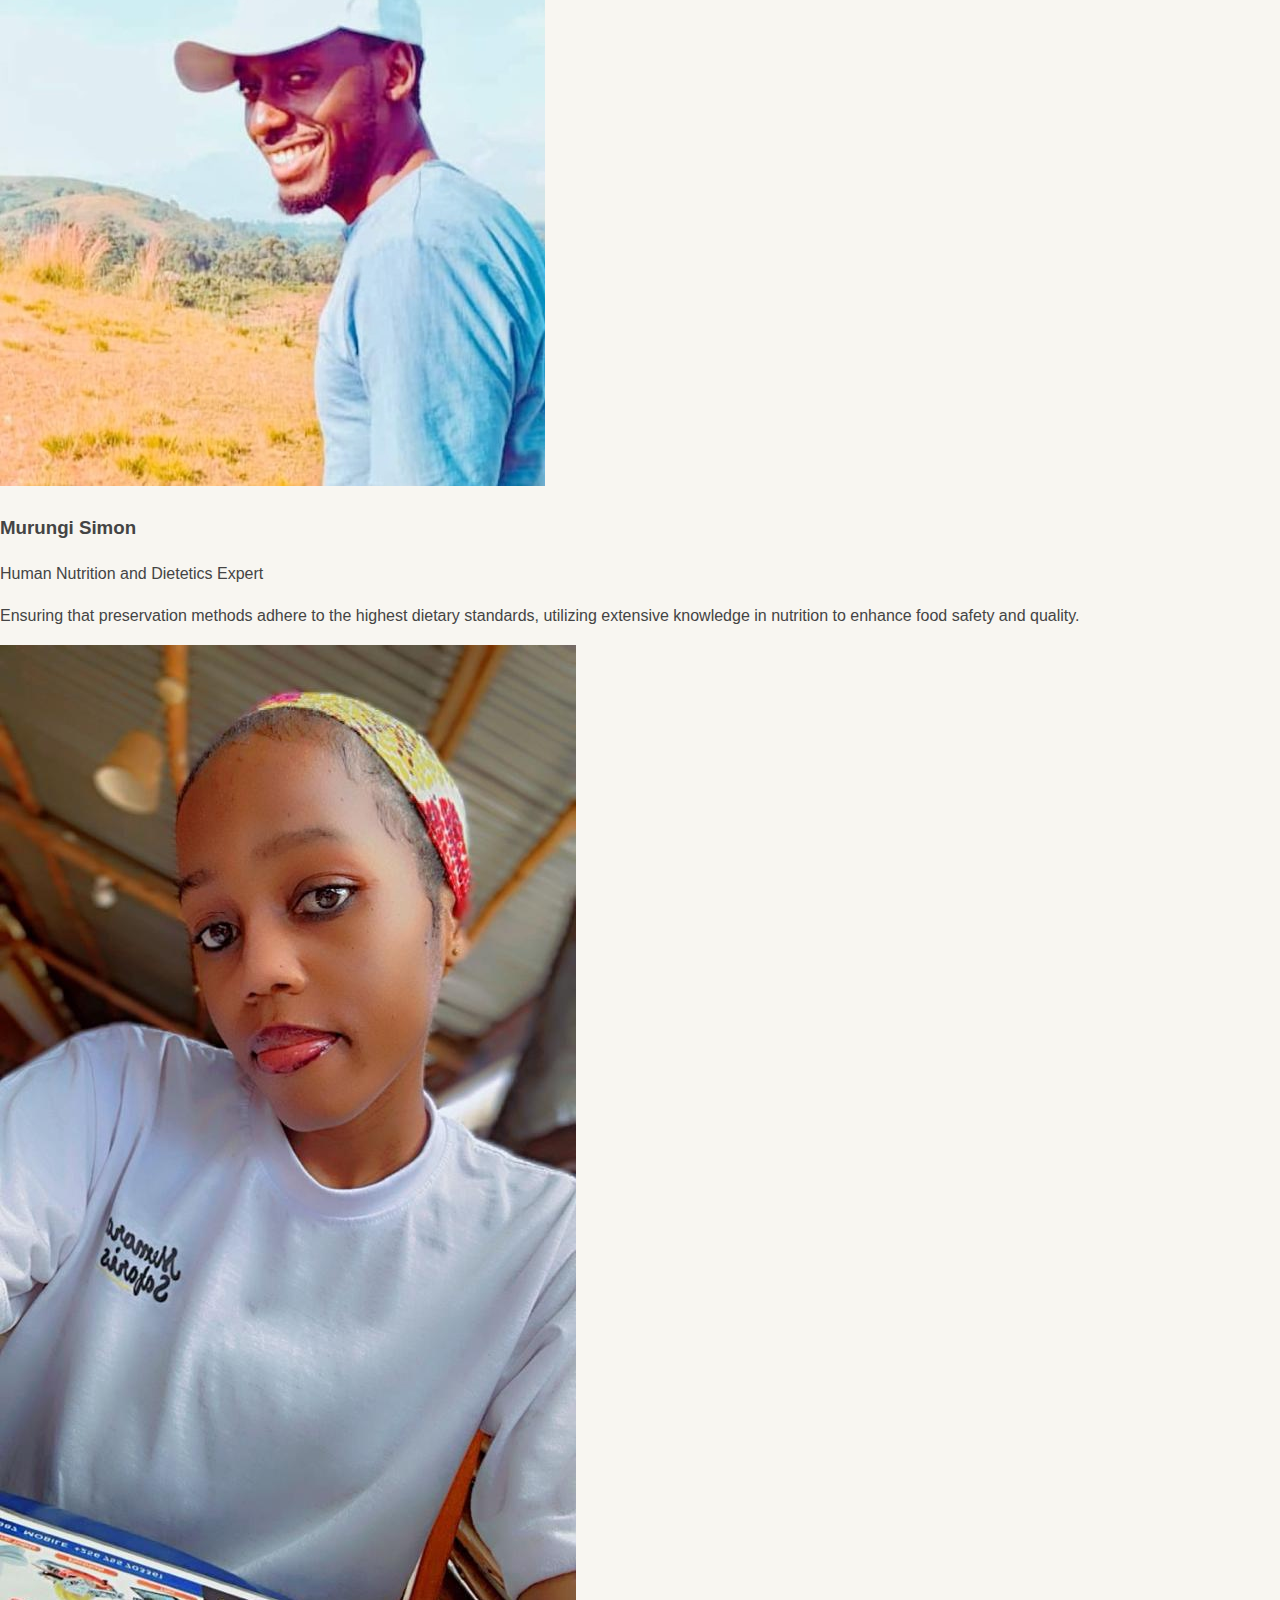
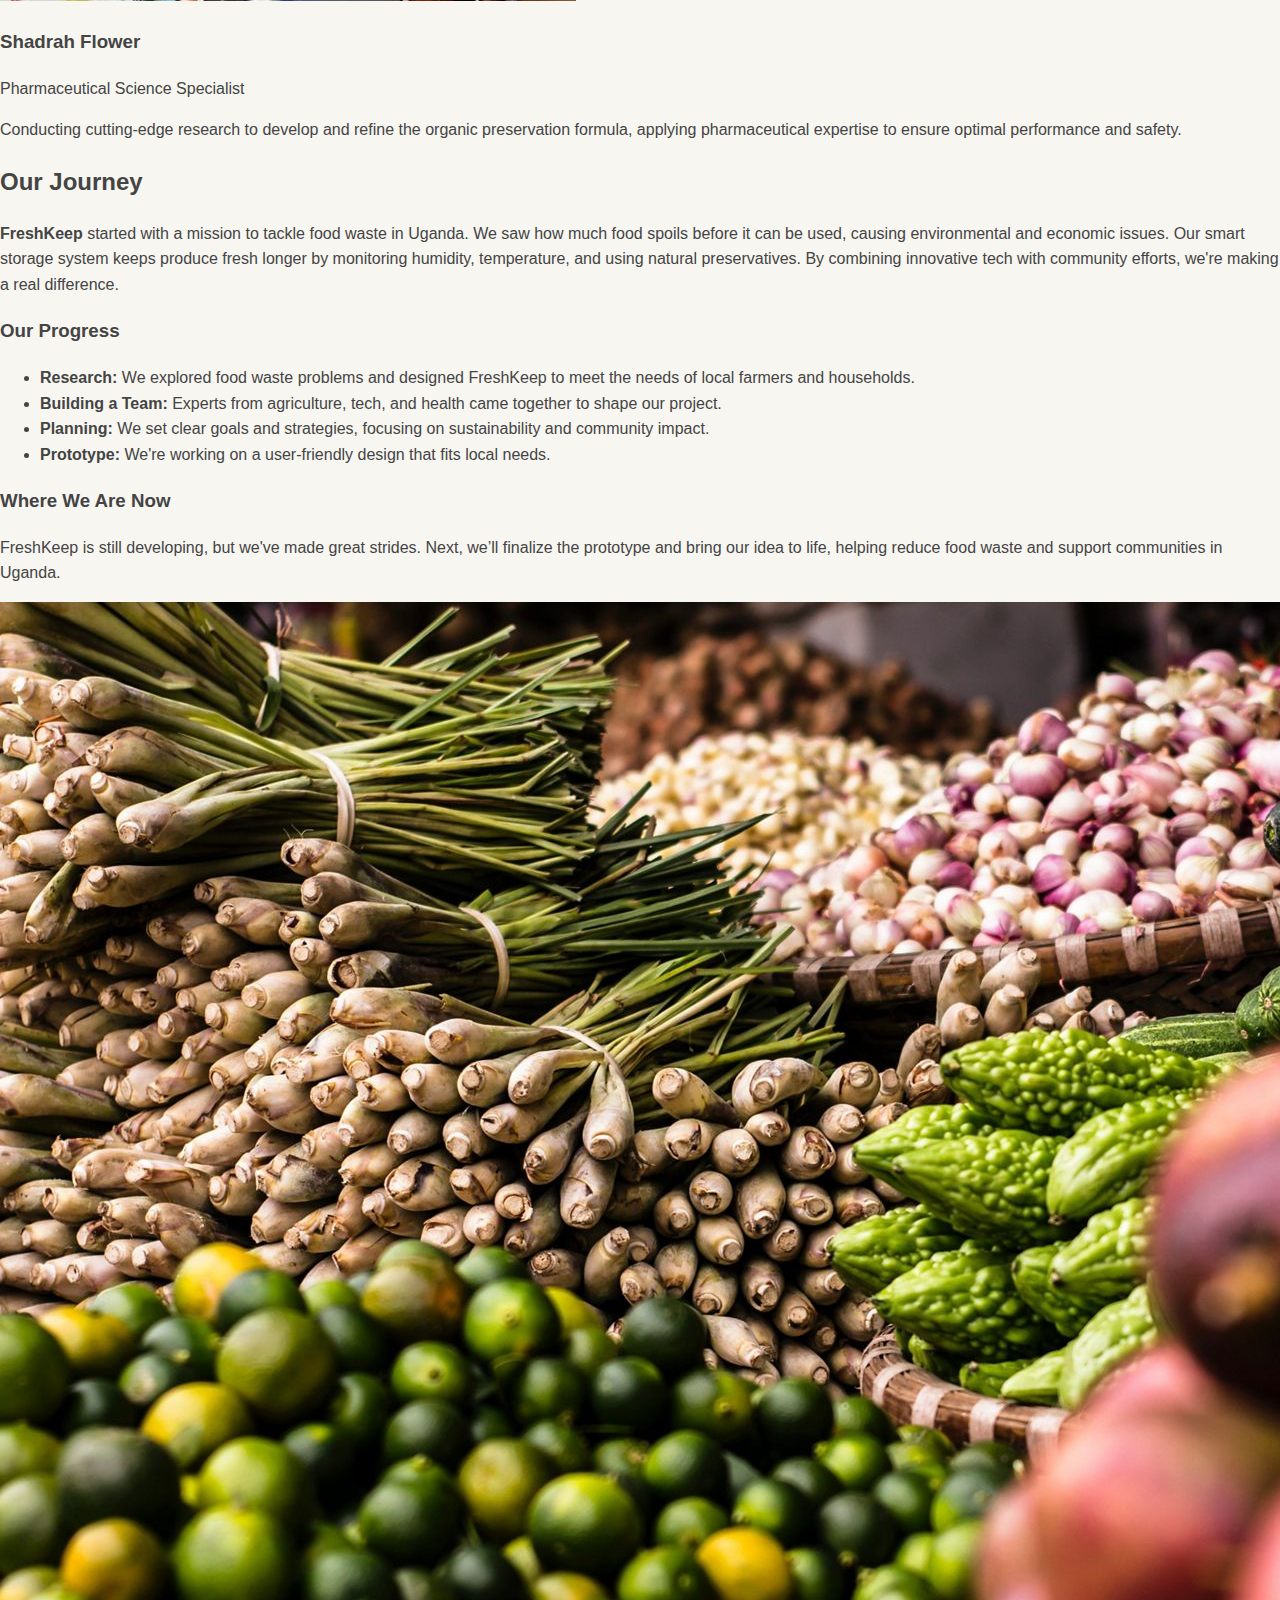
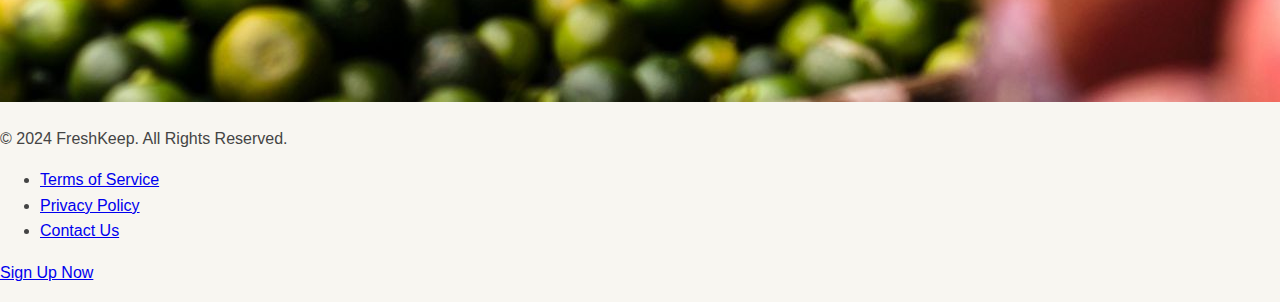
==== commit a43171a8: "Update index.html" ====
--- a/index.html
+++ b/index.html
@@ -9,23 +9,23 @@
 
 </head>
 <body>
-  <header>
-  <nav class="navbar">
+<header>
+         <nav class="navbar">
     <a href="#" class="logo">
-      <img src="freshkeep.jpg" alt="FreshKeep Logo">
+        <img src="freshkeep.jpg" alt="FreshKeep Logo">
     </a>
-    <ul class="nav-links" id="nav-links">
-      <li><a href="#problem">Problem</a></li>
-      <li><a href="#solution">Solution</a></li>
-      <li><a href="#values">Our Values</a></li>
-      <li><a href="#team">Team</a></li>
-      <li><a href="#progress">Progress</a></li>
+    <ul class="nav-links">
+        <li><a href="#problem">Problem</a></li>
+        <li><a href="#solution">Solution</a></li>
+        <li><a href="#values">Our Values</a></li>
+        <li><a href="#team">Team</a></li>
+        <li><a href="#progress">Progress</a></li>
     </ul>
-    <div class="menu-icon" id="menu-icon">
-      <img src="menus.png" alt="Menu Icon">
-    </div>
-  </nav>
-</header>
+           <div class="menu-icon">
+        <img src="menus.png" alt="Menu Icon">
+    </div>
+</nav>
+    </header>
 
 
     <main>
--- a/fresh.css
+++ b/fresh.css
@@ -91,7 +91,12 @@
 .menu-icon {
   display: none;
   cursor: pointer;
-}
+  max-height: 50px; /* Match the max-height of the logo */
+  height: auto; /* Maintain aspect ratio */
+  width: auto; /* Maintain aspect ratio */
+  padding: 0; /* Remove any default padding */
+  border: none; /* Remove any default border */
+  background: none; /* Remove any background */
 
 /* Responsive Styles */
 @media (max-width: 768px) {
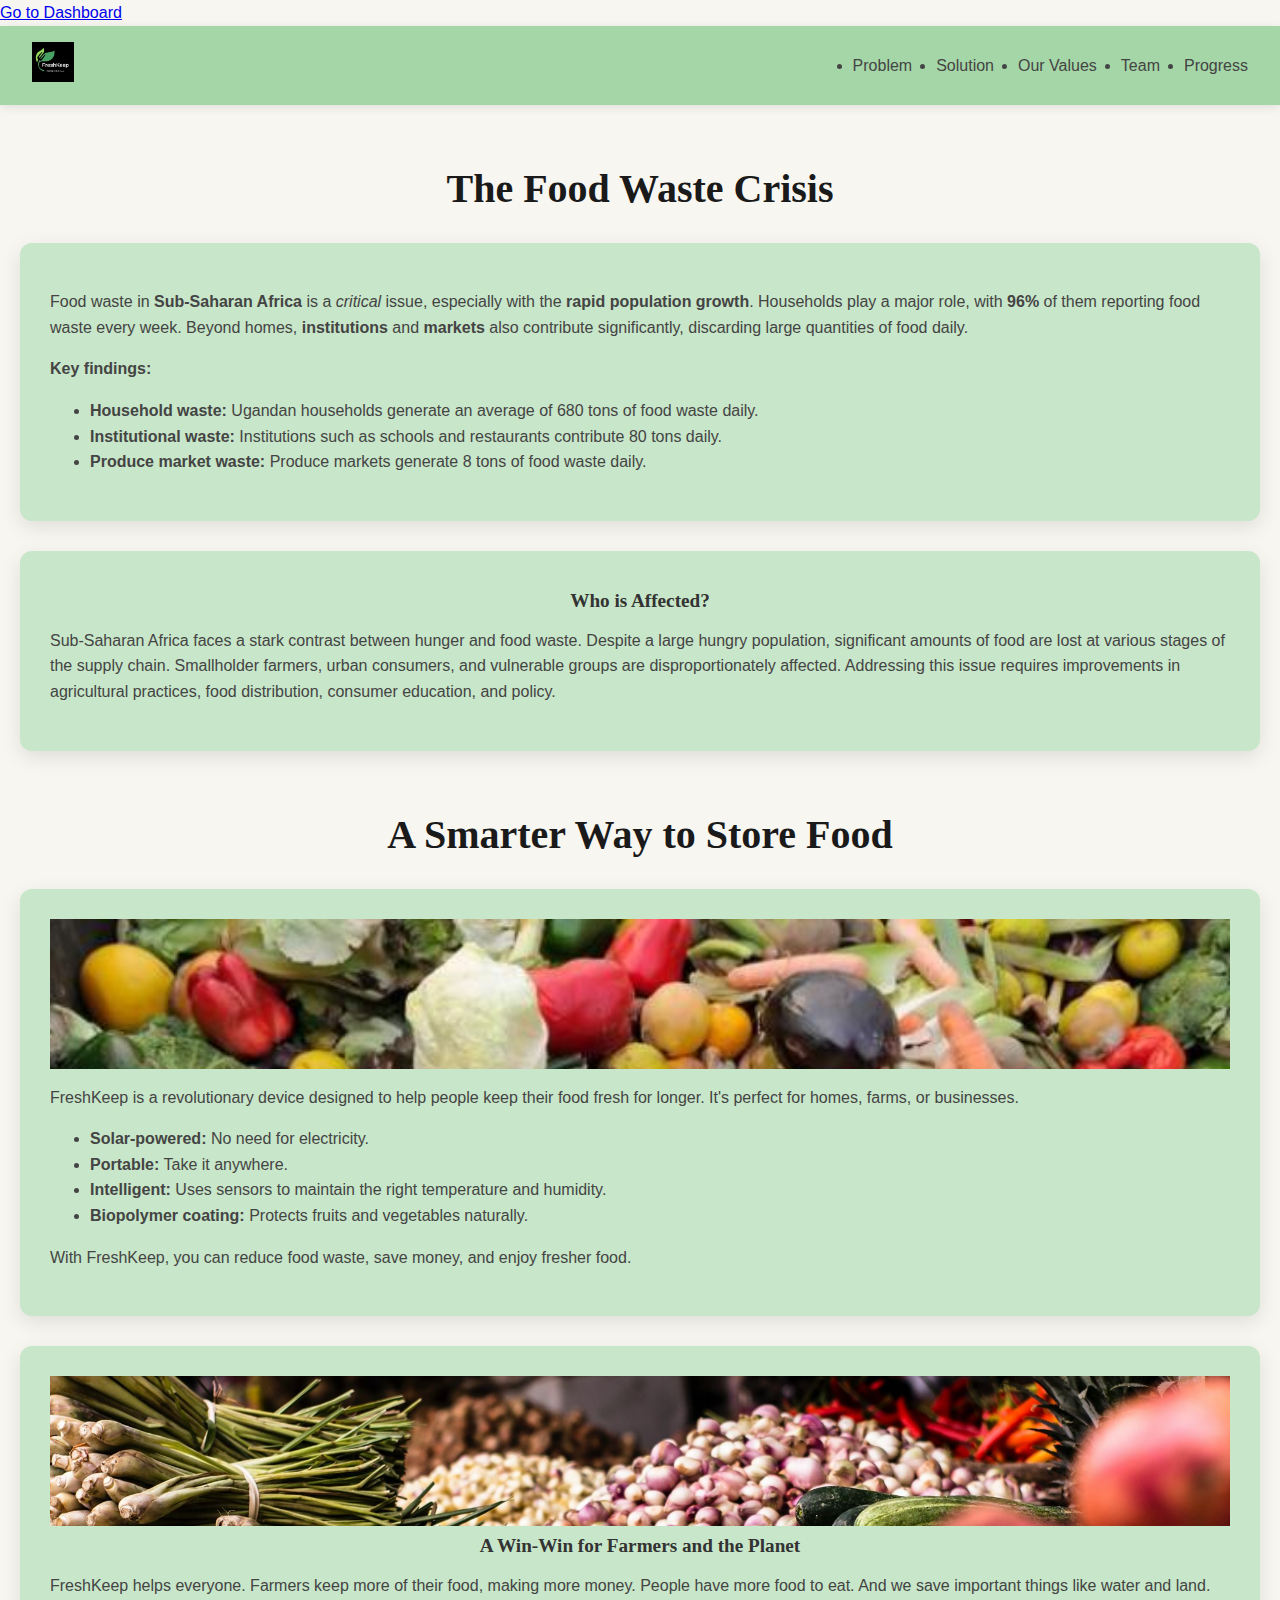
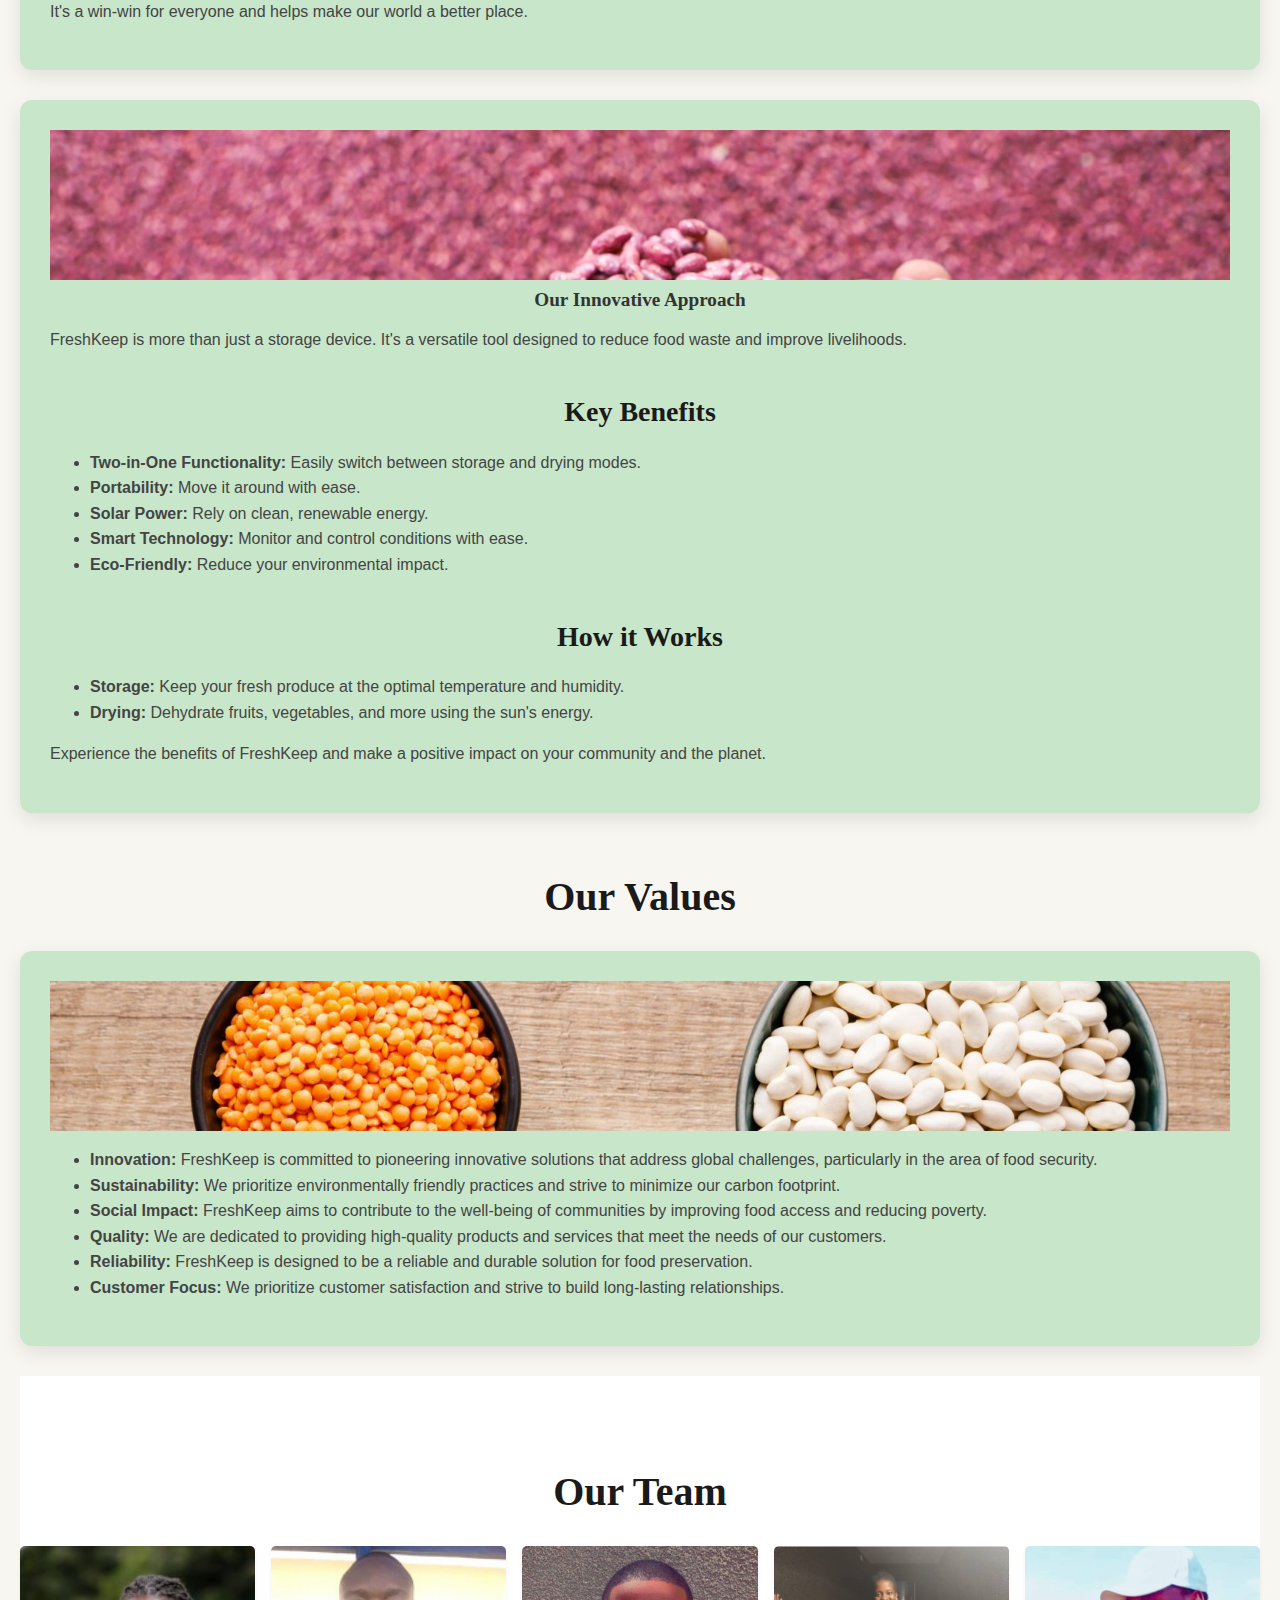
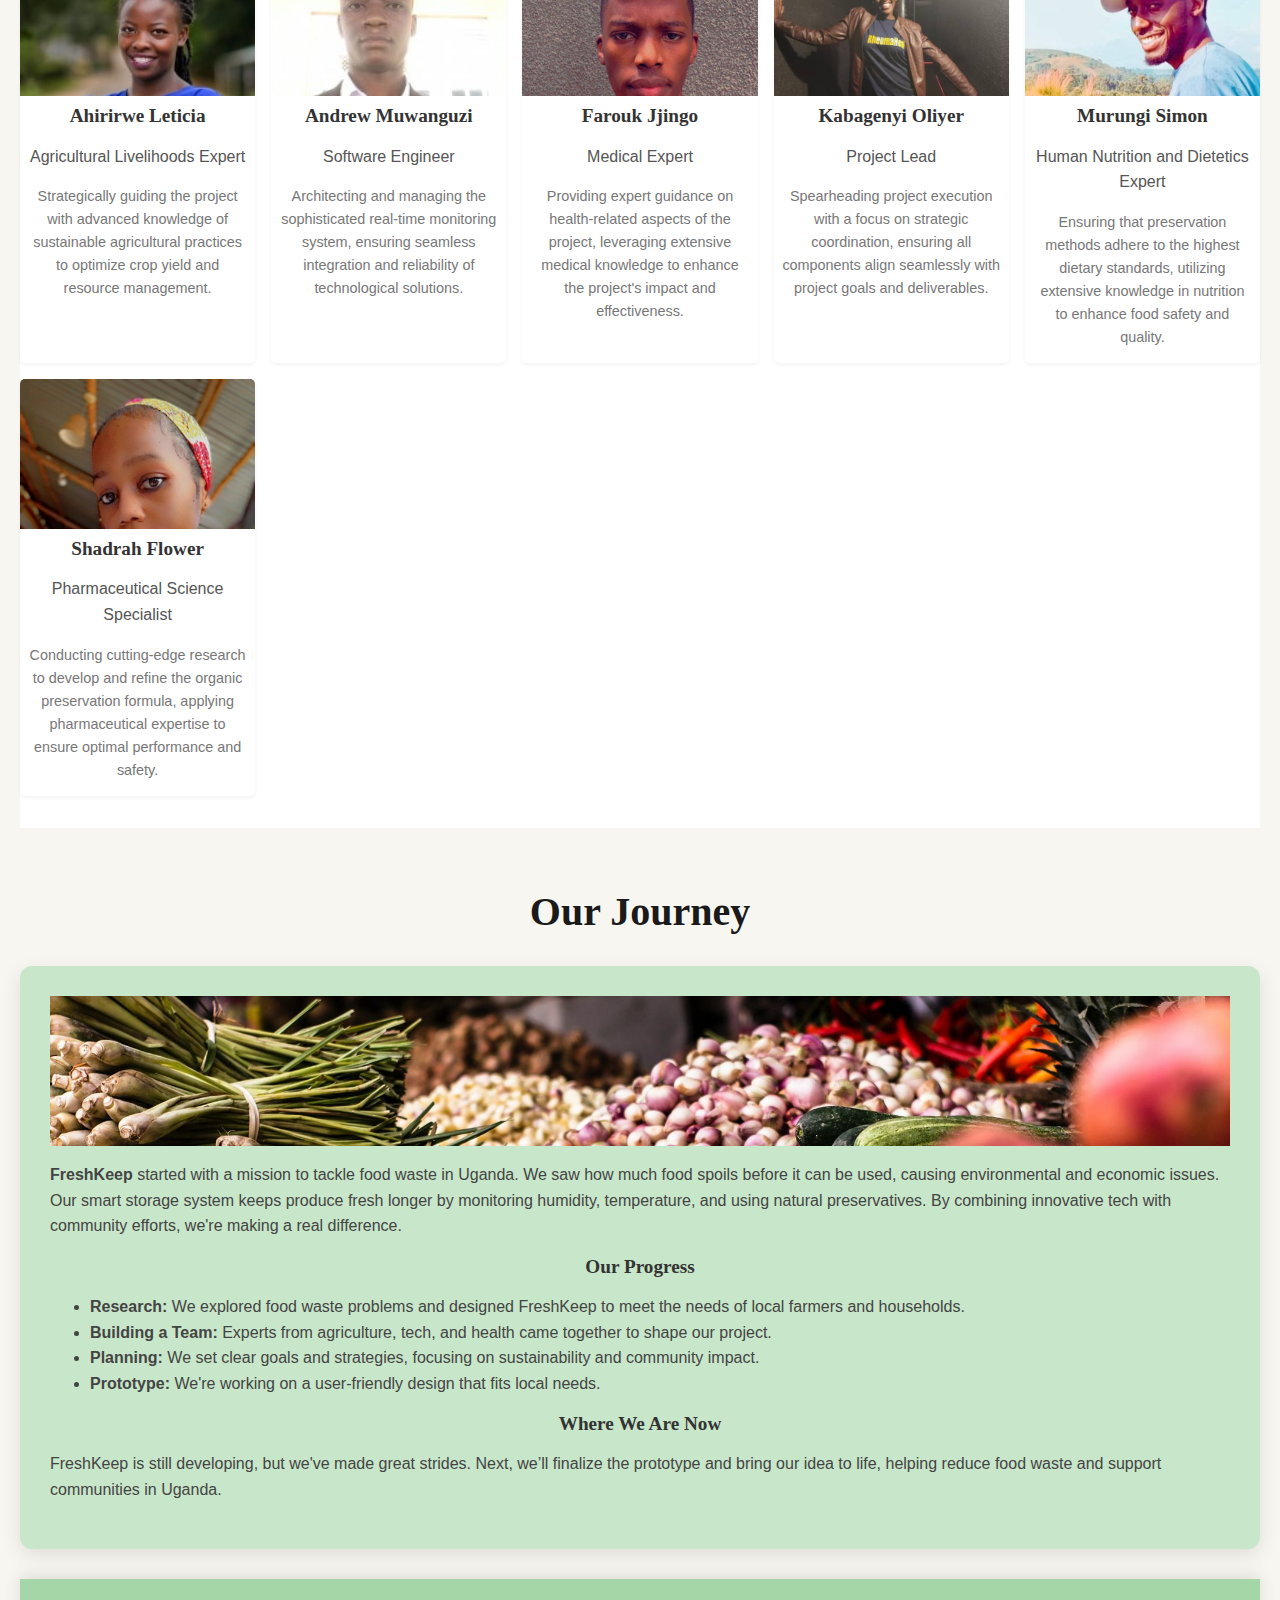
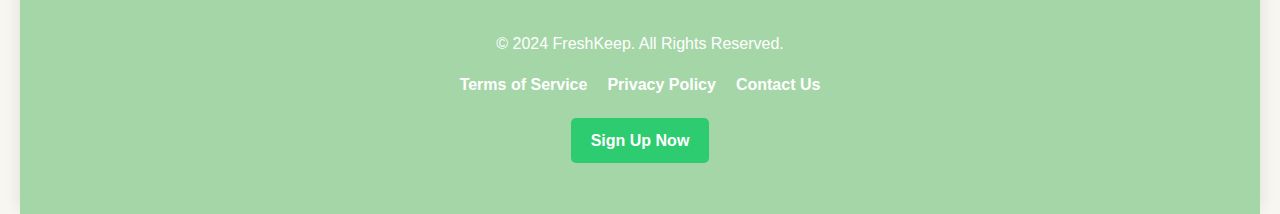
==== commit cbaff6ab: "Update index.html" ====
--- a/index.html
+++ b/index.html
@@ -171,6 +171,10 @@
 
      <section id="progress">
     <h2>Our Journey</h2>
+         <div class="progress">
+        <div class="image-container">
+            <img src="innov.jpg" alt="Our Journey Image">
+        </div>
     <p><strong>FreshKeep</strong> started with a mission to tackle food waste in Uganda. We saw how much food spoils before it can be used, causing environmental and economic issues. Our smart storage system keeps produce fresh longer by monitoring humidity, temperature, and using natural preservatives. By combining innovative tech with community efforts, we're making a real difference.</p>
 
     <h3>Our Progress</h3>
@@ -184,10 +188,7 @@
     <h3>Where We Are Now</h3>
     <p>FreshKeep is still developing, but we've made great strides. Next, we’ll finalize the prototype and bring our idea to life, helping reduce food waste and support communities in Uganda.</p>
 
-    <div class="progress">
-        <div class="image-container">
-            <img src="innov.jpg" alt="Our Journey Image">
-        </div>
+    
     </div>
 </section>
 
--- a/fresh.css
+++ b/fresh.css
@@ -1,10 +1,11 @@
- :root {
-  --primary-color: #3498db;
-  --accent-color: #f1c40f;
+:root {
+  --primary-color: #2ecc71; /* Green */
+  --primary-dark: #27ae60;
+  --accent-color: #f39c12; /* Orange */
   --beige-lightest: #f8f6f1;
-  --beige-light: #ebe5d9;
-  --beige: #d6ceb8;
-  --beige-dark: #c1b496;
+  --beige-light: #e3f2e1;
+  --beige: #c8e6c9;
+  --beige-dark: #a5d6a7;
   --gray-light: #e0e0e0;
   --gray: #888888;
   --gray-dark: #444444;
@@ -13,6 +14,7 @@
   --shadow: rgba(0, 0, 0, 0.1);
 }
 
+/* General Body Styles */
 body {
   font-family: 'Open Sans', sans-serif;
   font-size: 16px;
@@ -21,20 +23,16 @@
   padding: 0;
   background-color: var(--beige-lightest);
   color: var(--gray-dark);
-  box-sizing: border-box;
-  width: 100%;
 }
 
 /* Header styles */
 header {
   background-color: var(--beige-dark);
-  padding: 0.5rem 1rem 1rem; /* Reduce only top padding */
+  padding: 1rem 2rem;
   position: sticky;
   top: 0;
-  margin-top: 0;
   z-index: 1000;
-  box-shadow: 0 2px 10px var(--shadow);
-  width: 100%;
+  box-shadow: 0 2px 10px rgba(0, 0, 0, 0.1);
 }
 
 /* General styling for the navbar */
@@ -43,48 +41,34 @@
   justify-content: space-between;
   align-items: center;
   background-color: var(--beige-dark);
-  padding: 1rem;
-  position: sticky;
-  top: 0;
-  z-index: 1000;
 }
 
 /* Styling for the logo */
 .logo img {
-  max-height: 50px;
-  height: auto; /* Maintain aspect ratio */
-  width: auto; /* Maintain aspect ratio */
-}
-/* Additional styling to ensure logos are consistently aligned */
-.header-logo-left {
-  margin-right: 1rem; /* Space between logos if needed */
-}
-
-.header-logo-right {
-  margin-left: 1rem; /* Space between logos if needed */
-
-/* Hide the navigation links on smaller screens */
+  height: 40px; /* Adjust as needed */
+  width: auto;  /* Maintain aspect ratio */
+}
+
+/* Styling for the navigation links */
 .nav-links {
-  list-style: none;
   display: flex;
-  gap: 1rem;
   margin: 0;
   padding: 0;
 }
 
 .nav-links li {
-  margin: 0;
+  margin-left: 1.5rem;
 }
 
 .nav-links a {
+  color: var(--gray-dark);
   text-decoration: none;
-  color: var(--white);
-  font-size: 1rem;
+  font-weight: 500;
   transition: color 0.3s ease;
 }
 
 .nav-links a:hover {
-  color: var(--accent-color);
+  color: var(--primary-color);
 }
 
 /* Menu icon styling for mobile view */
@@ -94,9 +78,15 @@
   max-height: 50px; /* Match the max-height of the logo */
   height: auto; /* Maintain aspect ratio */
   width: auto; /* Maintain aspect ratio */
-  padding: 0; /* Remove any default padding */
-  border: none; /* Remove any default border */
-  background: none; /* Remove any background */
+  padding: 0;
+  border: none;
+  background: none;
+}
+
+.menu-icon img {
+  height: 24px; /* Adjust as needed */
+  width: auto;  /* Maintain aspect ratio */
+}
 
 /* Responsive Styles */
 @media (max-width: 768px) {
@@ -119,7 +109,6 @@
   }
 }
 
-
 /* Header Spacing */
 h1, h2, h3, h4, h5, h6 {
   color: var(--black);
@@ -140,7 +129,7 @@
 /* Team Section Styles */
 #team {
   padding: 2rem 0;
-  background-color: #fff;
+  background-color: var(--white);
 }
 
 .team-container {
@@ -151,7 +140,7 @@
 }
 
 .team-member {
-  background-color: #fff;
+  background-color: var(--white);
   border-radius: 5px;
   box-shadow: 0 2px 4px rgba(0, 0, 0, 0.05);
   overflow: hidden;
@@ -192,6 +181,7 @@
   color: #777;
   padding: 0 0.5rem;
 }
+
 @media (max-width: 768px) {
   .team-member {
     max-width: 400px;
@@ -206,9 +196,9 @@
 
 /* Main Content */
 main {
-width: 100%;
+  width: 100%;
   margin: 0 auto;
-  padding: 40px 20px;
+  padding: 0px 20px;
   box-sizing: border-box;
 }
 
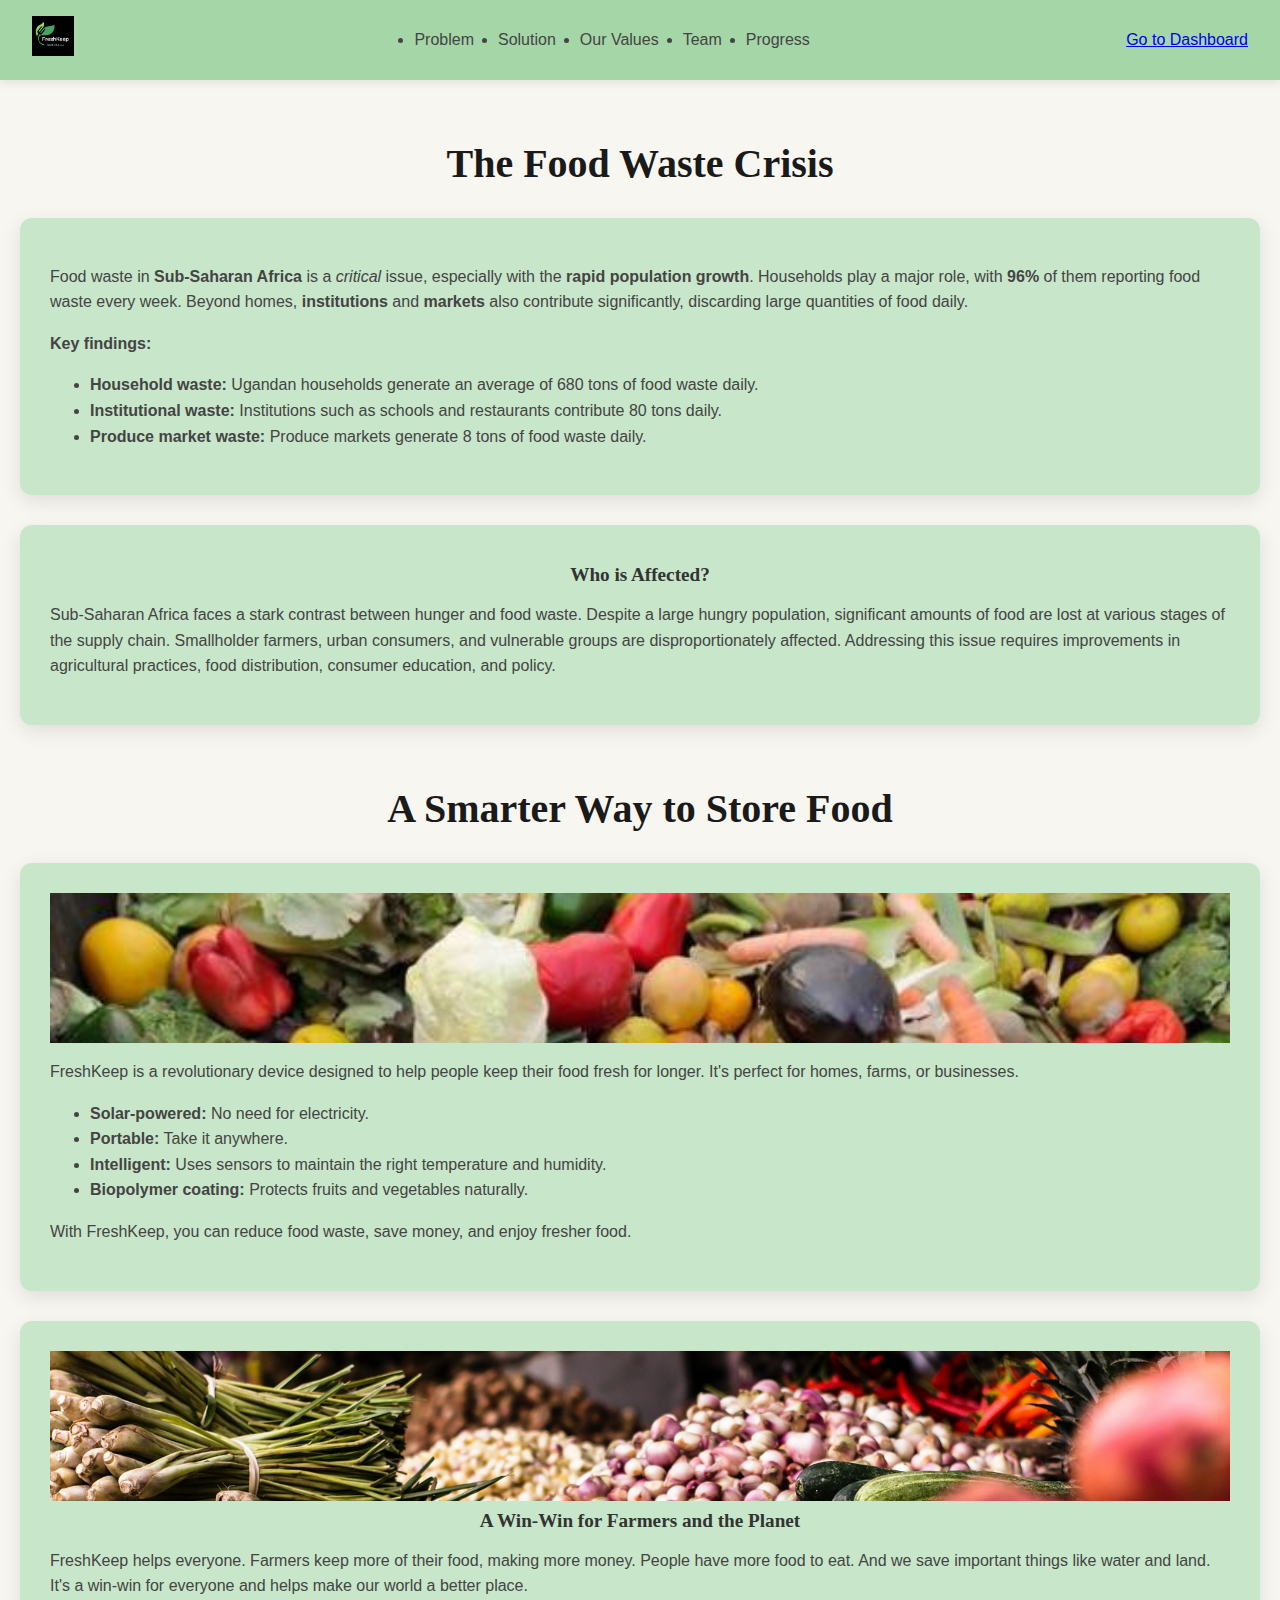
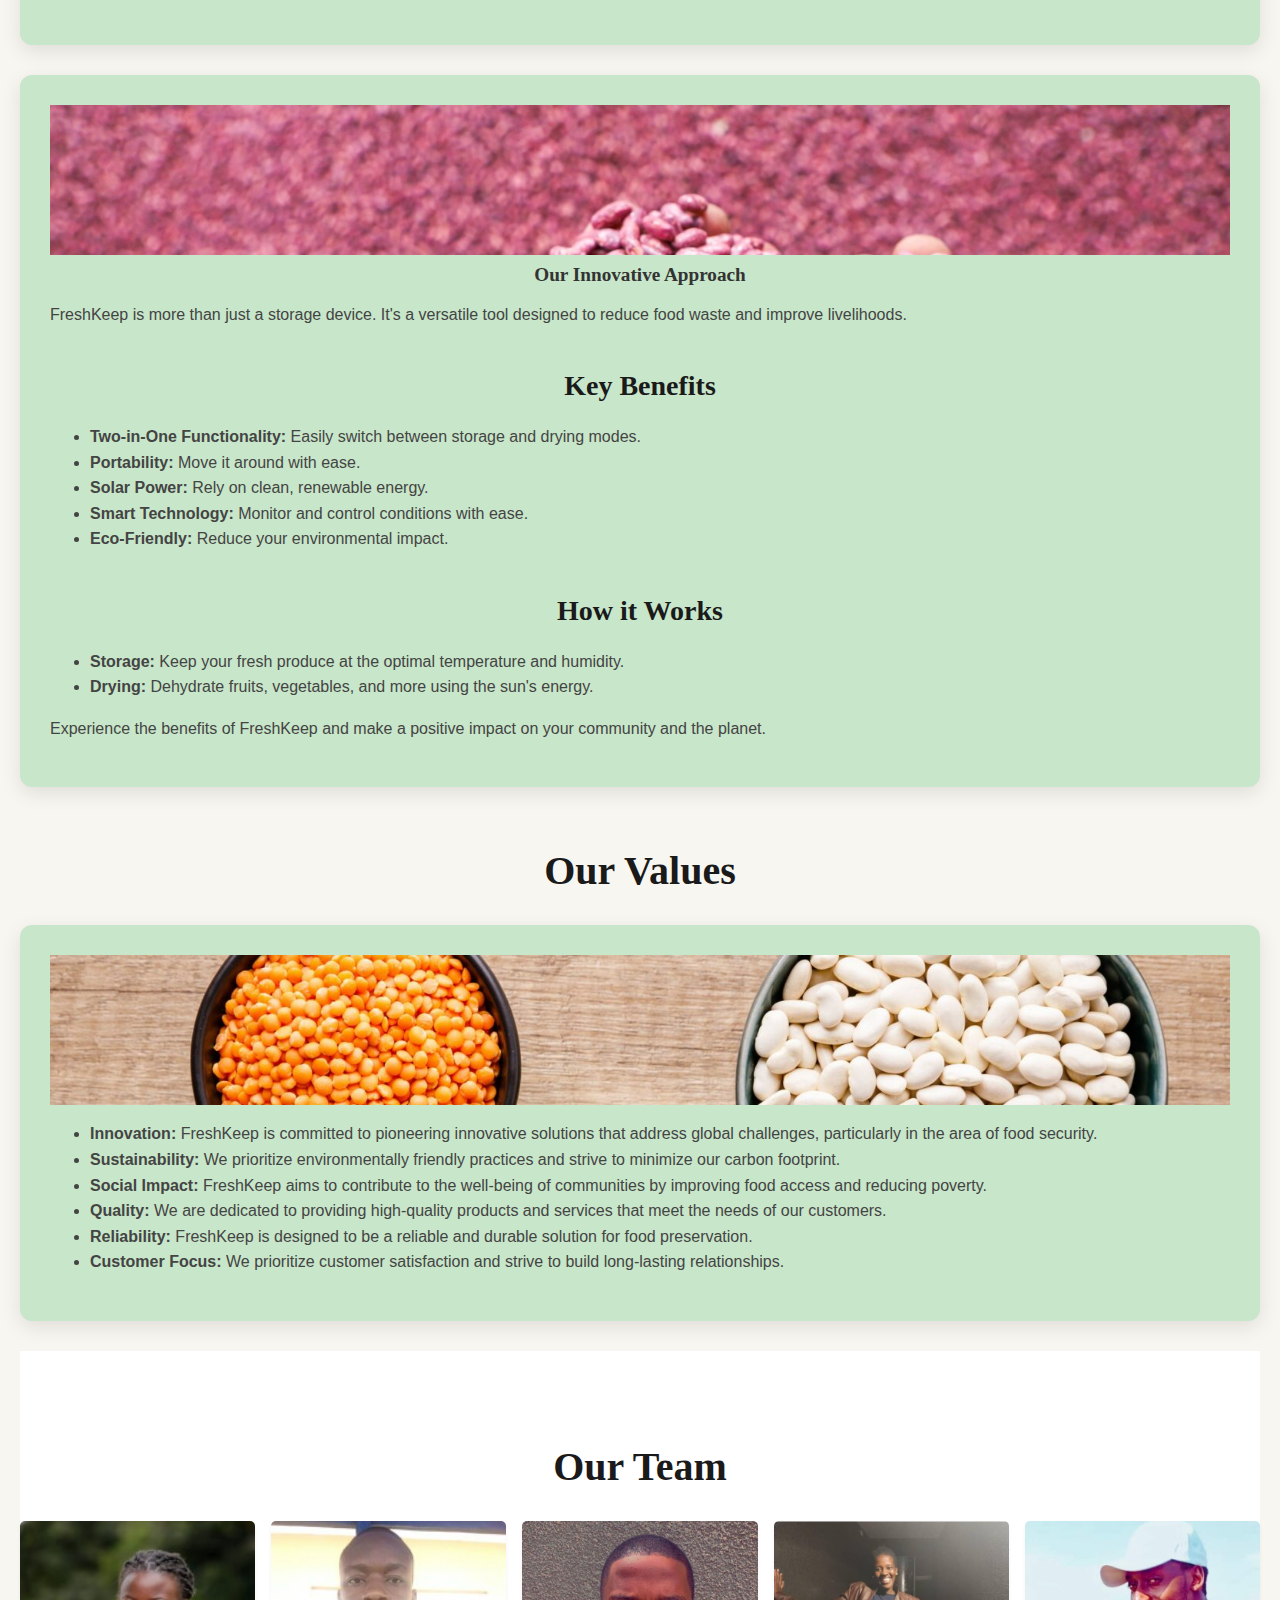
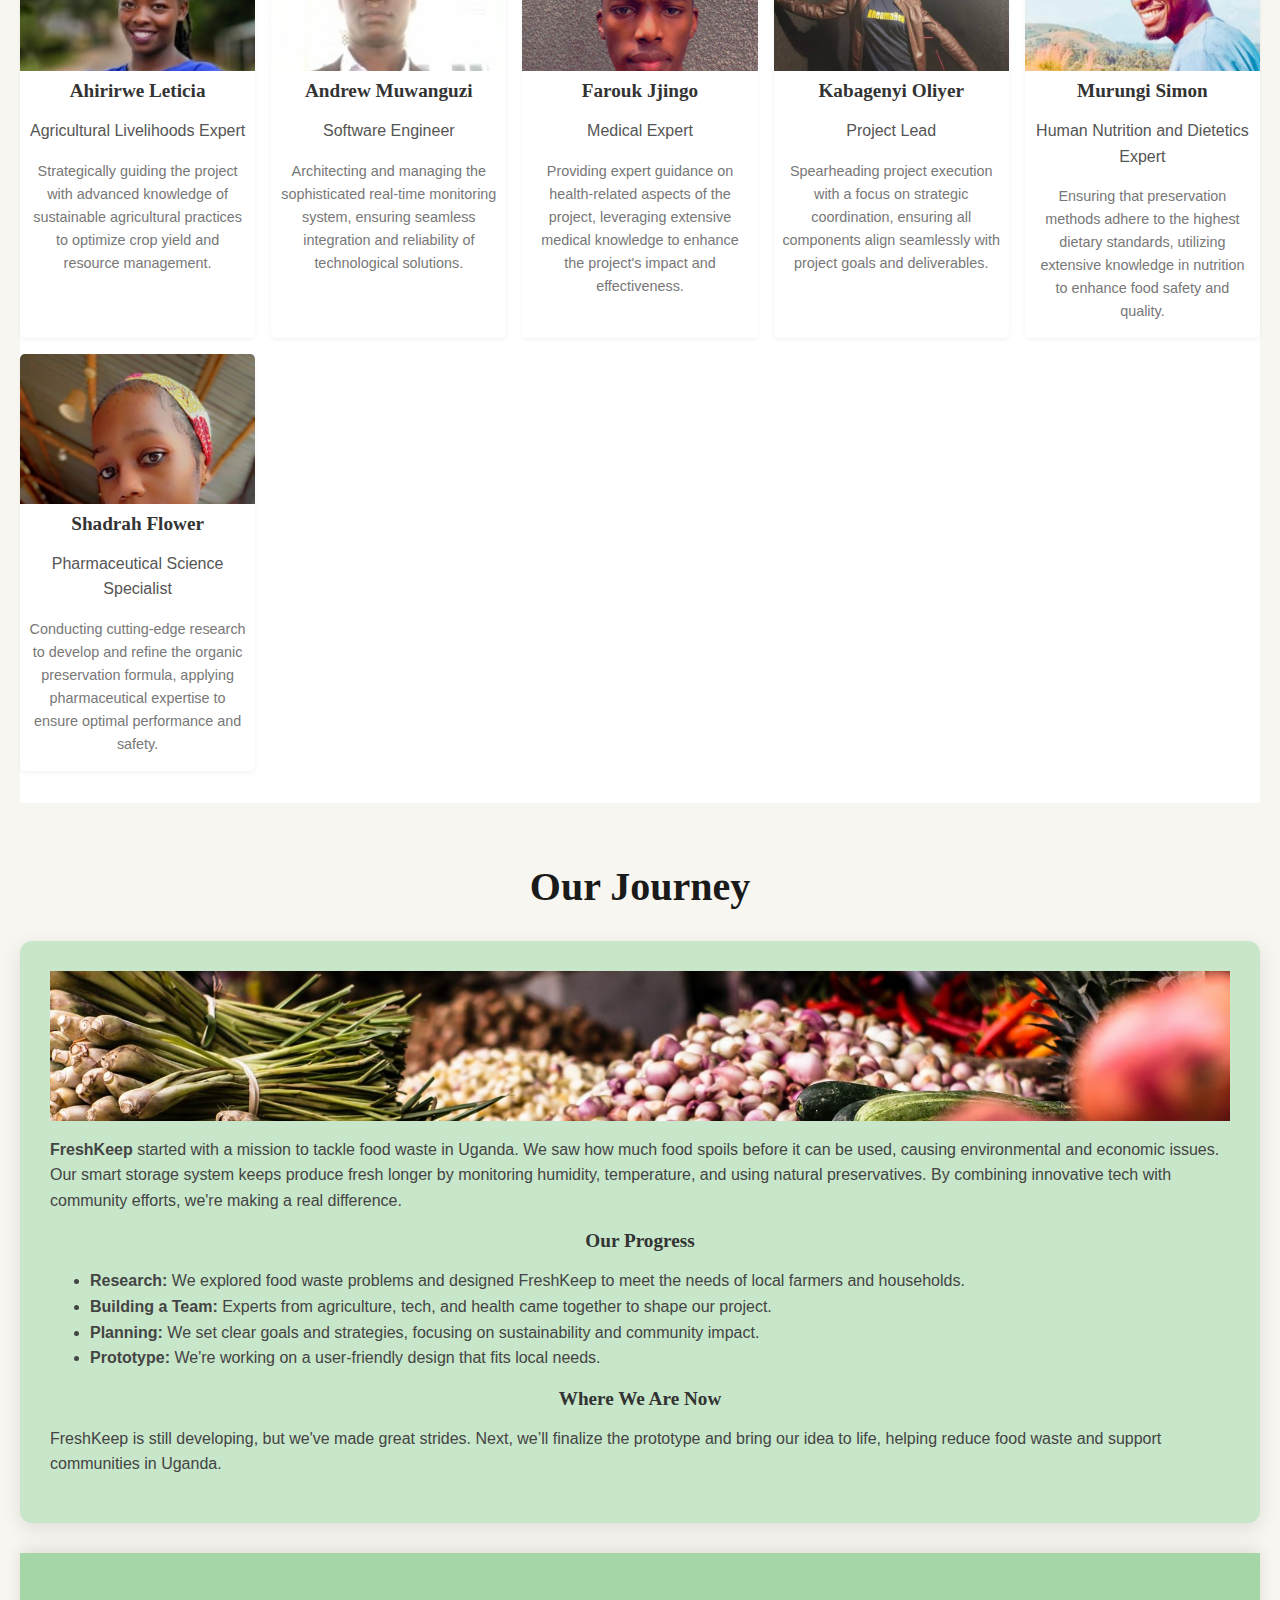
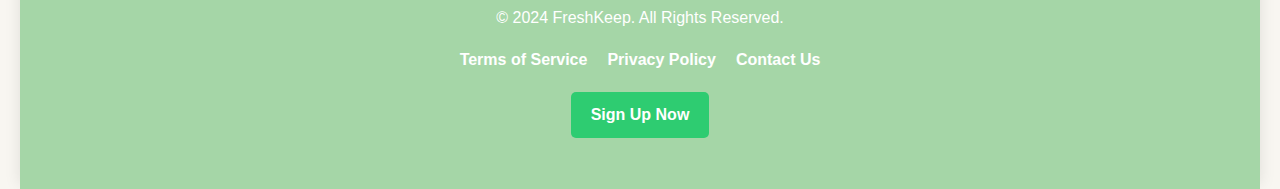
==== commit 85c92813: "Update index.html" ====
--- a/index.html
+++ b/index.html
@@ -5,28 +5,26 @@
     <meta name="viewport" content="width=device-width, initial-scale=1.0">
     <title>FreshKeep. Food for All!</title>
     <link rel="stylesheet" href="fresh.css">
-         <a href="dashboard.html" class="button">Go to Dashboard</a>
-
 </head>
 <body>
 <header>
-         <nav class="navbar">
-    <a href="#" class="logo">
-        <img src="freshkeep.jpg" alt="FreshKeep Logo">
-    </a>
-    <ul class="nav-links">
-        <li><a href="#problem">Problem</a></li>
-        <li><a href="#solution">Solution</a></li>
-        <li><a href="#values">Our Values</a></li>
-        <li><a href="#team">Team</a></li>
-        <li><a href="#progress">Progress</a></li>
-    </ul>
-           <div class="menu-icon">
-        <img src="menus.png" alt="Menu Icon">
-    </div>
-</nav>
-    </header>
-
+    <nav class="navbar">
+        <a href="#" class="logo">
+            <img src="freshkeep.jpg" alt="FreshKeep Logo">
+        </a>
+        <ul class="nav-links">
+            <li><a href="#problem">Problem</a></li>
+            <li><a href="#solution">Solution</a></li>
+            <li><a href="#values">Our Values</a></li>
+            <li><a href="#team">Team</a></li>
+            <li><a href="#progress">Progress</a></li>
+        </ul>
+        <a href="dashboard.html" class="button dashboard-button">Go to Dashboard</a>
+        <div class="menu-icon">
+            <img src="menus.png" alt="Menu Icon">
+        </div>
+    </nav>
+</header>
 
     <main>
         <section id="problem">
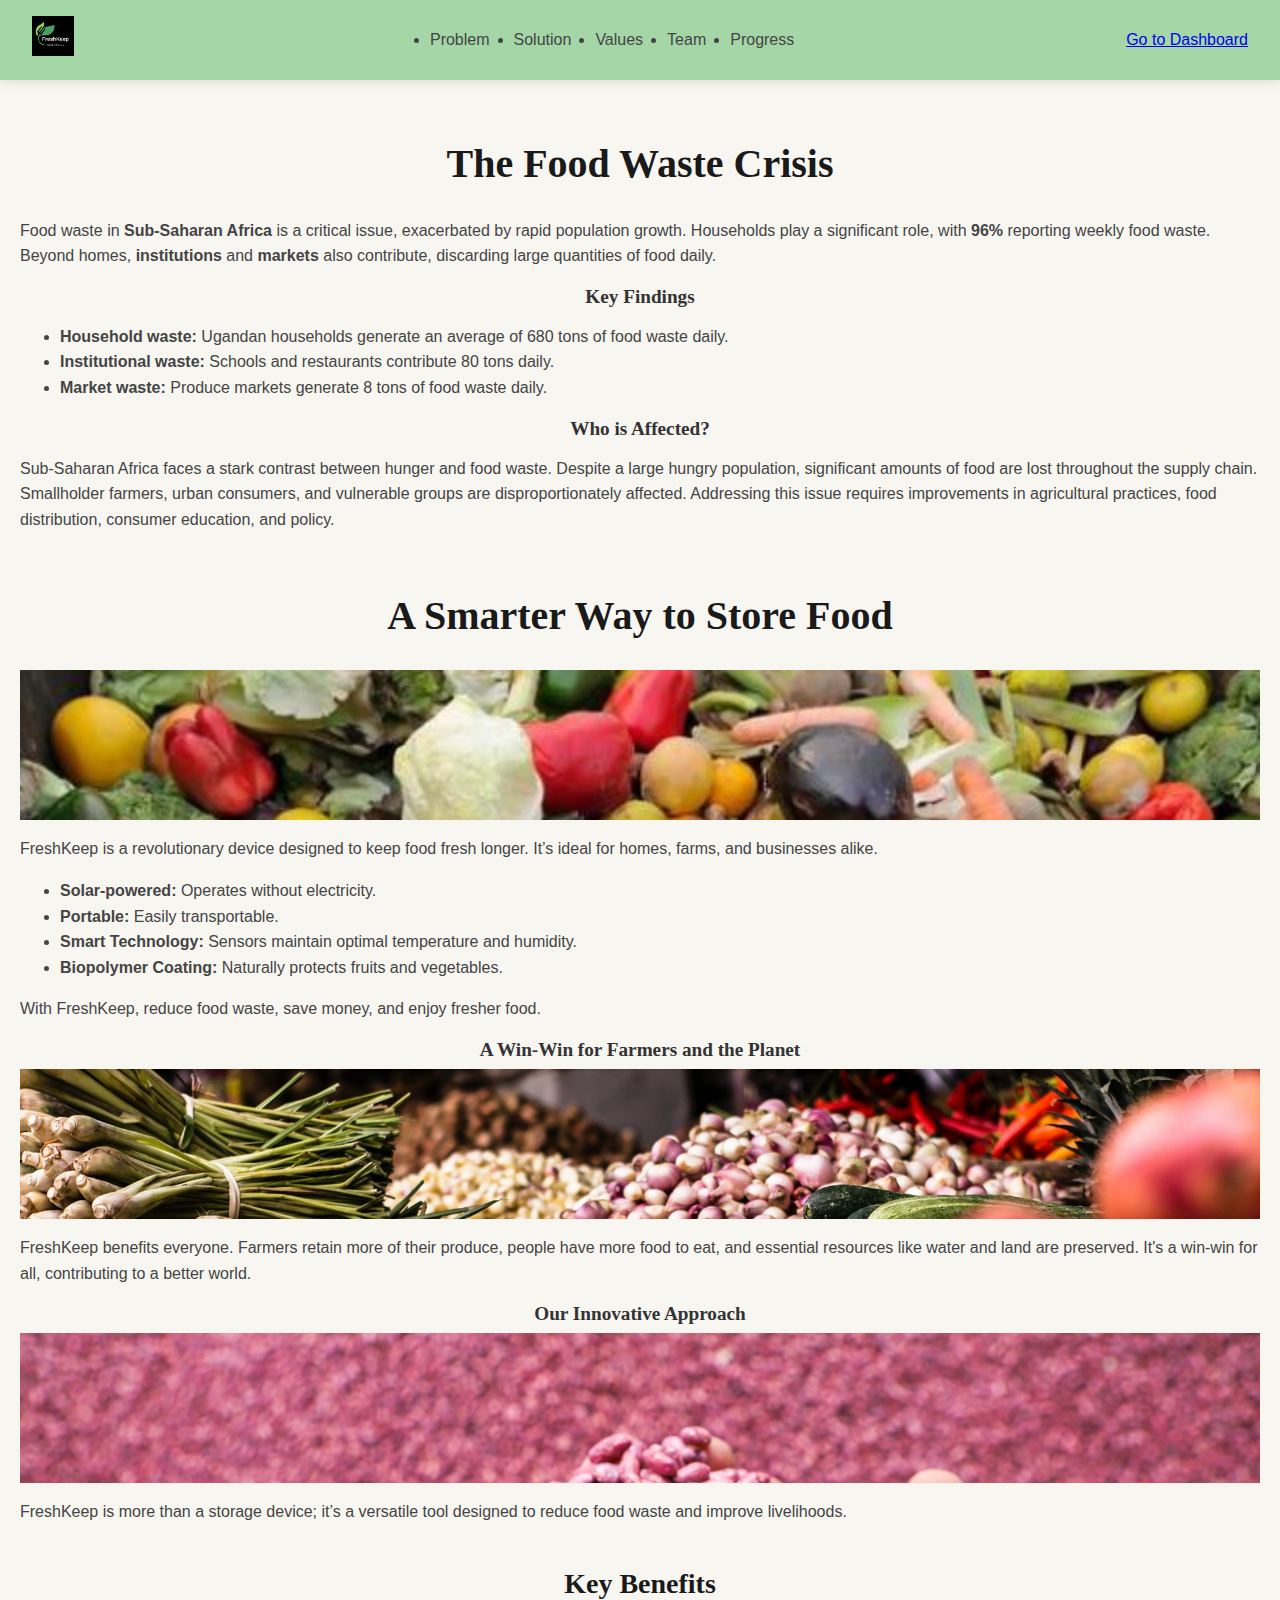
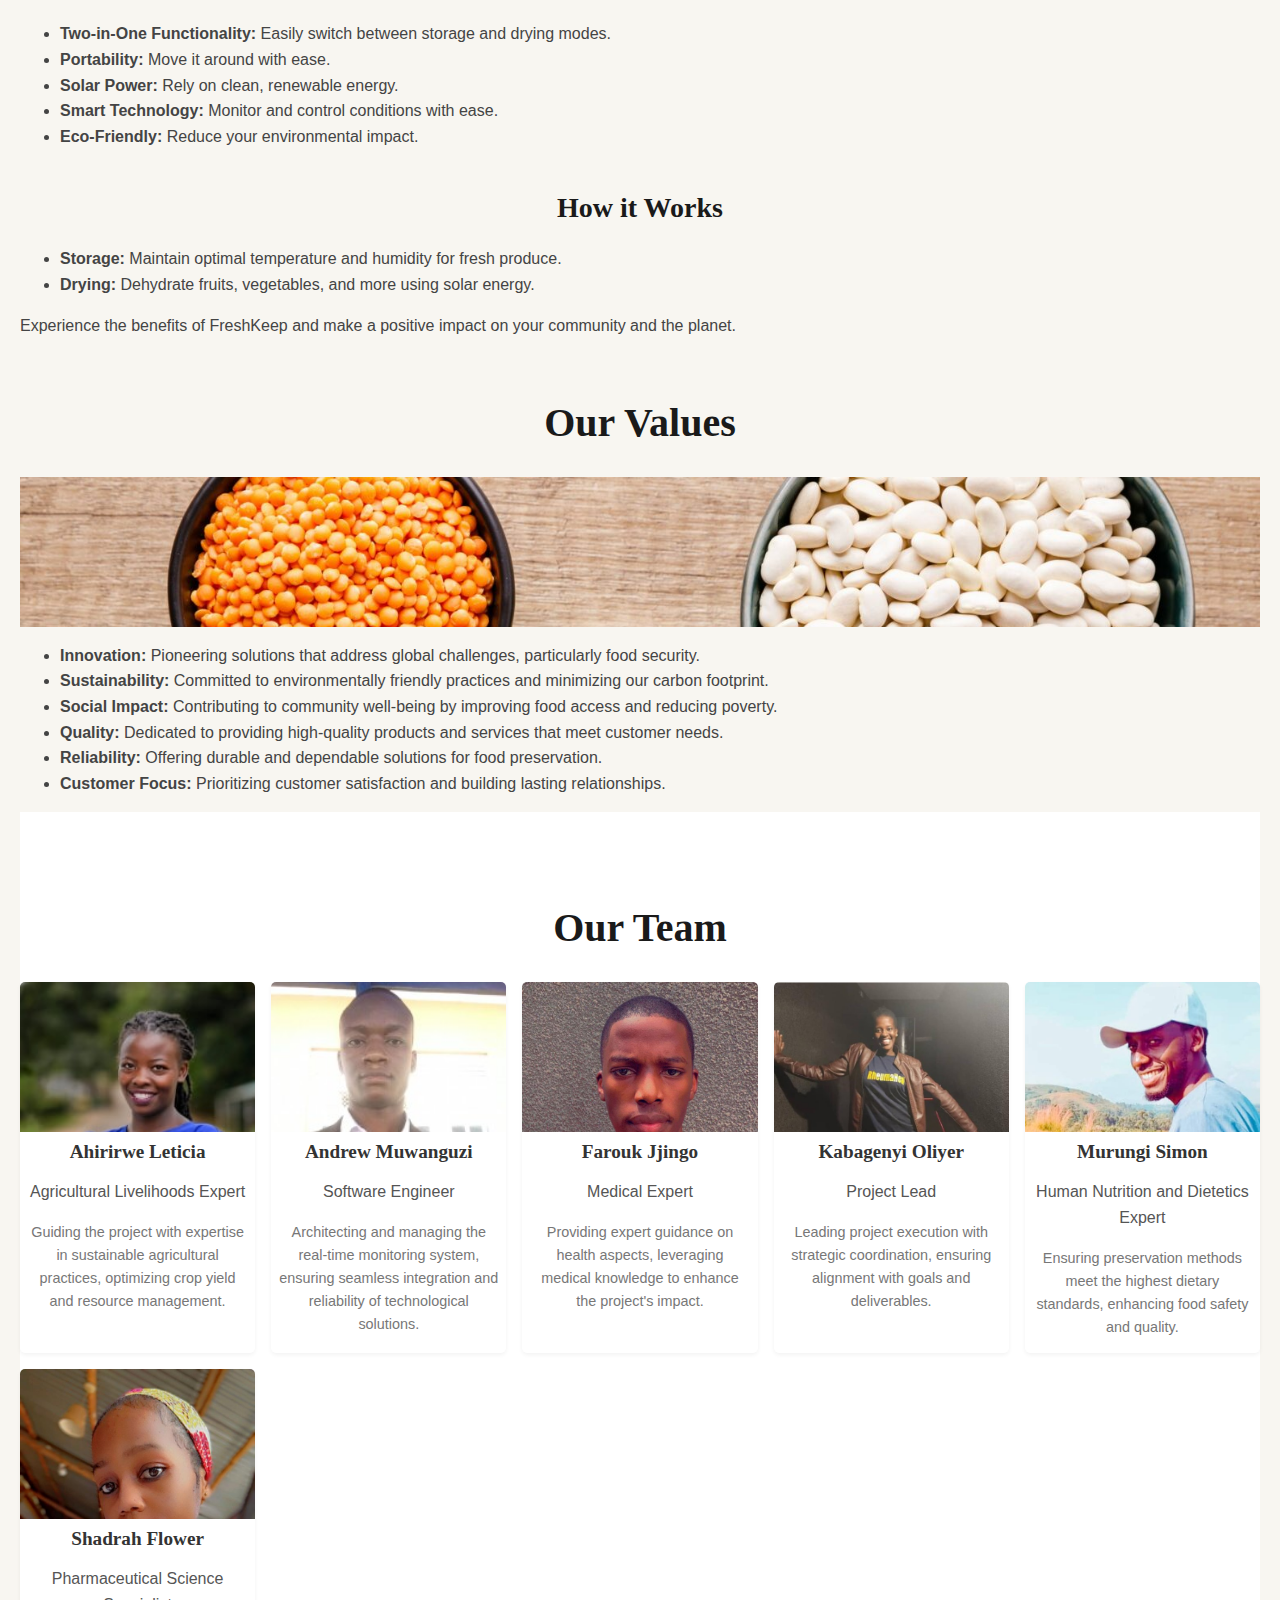
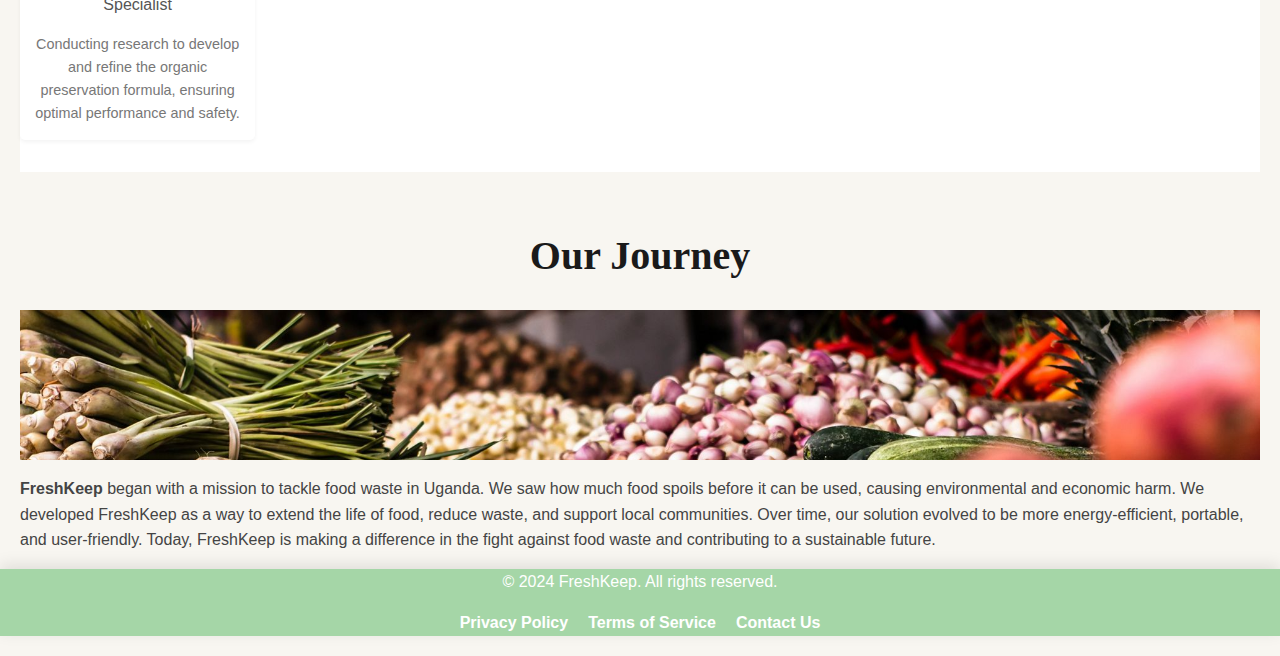
==== commit 5651843d: "Update index.html" ====
--- a/index.html
+++ b/index.html
@@ -1,80 +1,73 @@
 <!DOCTYPE html>
 <html lang="en">
+
 <head>
     <meta charset="UTF-8">
     <meta name="viewport" content="width=device-width, initial-scale=1.0">
-    <title>FreshKeep. Food for All!</title>
+    <title>FreshKeep | Food for All</title>
     <link rel="stylesheet" href="fresh.css">
 </head>
+
 <body>
-<header>
-    <nav class="navbar">
-        <a href="#" class="logo">
-            <img src="freshkeep.jpg" alt="FreshKeep Logo">
-        </a>
-        <ul class="nav-links">
-            <li><a href="#problem">Problem</a></li>
-            <li><a href="#solution">Solution</a></li>
-            <li><a href="#values">Our Values</a></li>
-            <li><a href="#team">Team</a></li>
-            <li><a href="#progress">Progress</a></li>
-        </ul>
-        <a href="dashboard.html" class="button dashboard-button">Go to Dashboard</a>
-        <div class="menu-icon">
-            <img src="menus.png" alt="Menu Icon">
-        </div>
-    </nav>
-</header>
+    <header>
+        <nav class="navbar">
+            <a href="#" class="logo">
+                <img src="freshkeep.jpg" alt="FreshKeep Logo">
+            </a>
+            <ul class="nav-links">
+                <li><a href="#problem">Problem</a></li>
+                <li><a href="#solution">Solution</a></li>
+                <li><a href="#values">Values</a></li>
+                <li><a href="#team">Team</a></li>
+                <li><a href="#progress">Progress</a></li>
+            </ul>
+            <a href="dashboard.html" class="button dashboard-button">Go to Dashboard</a>
+            <div class="menu-icon">
+                <img src="menus.png" alt="Menu Icon">
+            </div>
+        </nav>
+    </header>
 
     <main>
         <section id="problem">
             <h2>The Food Waste Crisis</h2>
-            <div class="area">
-                <p>Food waste in <strong>Sub-Saharan Africa</strong> is a <em>critical</em> issue, especially with the <strong>rapid population growth</strong>. Households play a major role, with <strong>96%</strong> of them reporting food waste every week. Beyond homes, <strong>institutions</strong> and <strong>markets</strong> also contribute significantly, discarding large quantities of food daily.</p>
-                <p><strong>Key findings:</strong></p>
+            <div class="content-area">
+                <p>Food waste in <strong>Sub-Saharan Africa</strong> is a critical issue, exacerbated by rapid population growth. Households play a significant role, with <strong>96%</strong> reporting weekly food waste. Beyond homes, <strong>institutions</strong> and <strong>markets</strong> also contribute, discarding large quantities of food daily.</p>
+                <h3>Key Findings</h3>
                 <ul>
                     <li><strong>Household waste:</strong> Ugandan households generate an average of 680 tons of food waste daily.</li>
-                    <li><strong>Institutional waste:</strong> Institutions such as schools and restaurants contribute 80 tons daily.</li>
-                    <li><strong>Produce market waste:</strong> Produce markets generate 8 tons of food waste daily.</li>
+                    <li><strong>Institutional waste:</strong> Schools and restaurants contribute 80 tons daily.</li>
+                    <li><strong>Market waste:</strong> Produce markets generate 8 tons of food waste daily.</li>
                 </ul>
-            </div>
-            <div class="area">
                 <h3>Who is Affected?</h3>
-                <p>Sub-Saharan Africa faces a stark contrast between hunger and food waste. Despite a large hungry population, significant amounts of food are lost at various stages of the supply chain. Smallholder farmers, urban consumers, and vulnerable groups are disproportionately affected. Addressing this issue requires improvements in agricultural practices, food distribution, consumer education, and policy.</p>
+                <p>Sub-Saharan Africa faces a stark contrast between hunger and food waste. Despite a large hungry population, significant amounts of food are lost throughout the supply chain. Smallholder farmers, urban consumers, and vulnerable groups are disproportionately affected. Addressing this issue requires improvements in agricultural practices, food distribution, consumer education, and policy.</p>
             </div>
         </section>
 
         <section id="solution">
             <h2>A Smarter Way to Store Food</h2>
-            <div class="area">
+            <div class="content-area">
                 <div class="image-container">
-                    <!-- Image Placeholder -->
                     <img src="food.png" alt="FreshKeep Device Image">
                 </div>
-                <p>FreshKeep is a revolutionary device designed to help people keep their food fresh for longer. It's perfect for homes, farms, or businesses.</p>
+                <p>FreshKeep is a revolutionary device designed to keep food fresh longer. It’s ideal for homes, farms, and businesses alike.</p>
                 <ul>
-                    <li><strong>Solar-powered:</strong> No need for electricity.</li>
-                    <li><strong>Portable:</strong> Take it anywhere.</li>
-                    <li><strong>Intelligent:</strong> Uses sensors to maintain the right temperature and humidity.</li>
-                    <li><strong>Biopolymer coating:</strong> Protects fruits and vegetables naturally.</li>
+                    <li><strong>Solar-powered:</strong> Operates without electricity.</li>
+                    <li><strong>Portable:</strong> Easily transportable.</li>
+                    <li><strong>Smart Technology:</strong> Sensors maintain optimal temperature and humidity.</li>
+                    <li><strong>Biopolymer Coating:</strong> Naturally protects fruits and vegetables.</li>
                 </ul>
-                <p>With FreshKeep, you can reduce food waste, save money, and enjoy fresher food.</p>
-            </div>
-            <div class="relevance">
+                <p>With FreshKeep, reduce food waste, save money, and enjoy fresher food.</p>
+                <h3>A Win-Win for Farmers and the Planet</h3>
                 <div class="image-container">
-                    <!-- Image Placeholder -->
                     <img src="innov.jpg" alt="Farmers and Planet Image">
                 </div>
-                <h3>A Win-Win for Farmers and the Planet</h3>
-                <p>FreshKeep helps everyone. Farmers keep more of their food, making more money. People have more food to eat. And we save important things like water and land. It's a win-win for everyone and helps make our world a better place.</p>
-            </div>
-            <div class="innovation">
+                <p>FreshKeep benefits everyone. Farmers retain more of their produce, people have more food to eat, and essential resources like water and land are preserved. It's a win-win for all, contributing to a better world.</p>
+                <h3>Our Innovative Approach</h3>
                 <div class="image-container">
-                    <!-- Image Placeholder -->
                     <img src="beans.jpg" alt="Innovation Image">
                 </div>
-                <h3>Our Innovative Approach</h3>
-                <p>FreshKeep is more than just a storage device. It's a versatile tool designed to reduce food waste and improve livelihoods.</p>
+                <p>FreshKeep is more than a storage device; it’s a versatile tool designed to reduce food waste and improve livelihoods.</p>
                 <h4>Key Benefits</h4>
                 <ul>
                     <li><strong>Two-in-One Functionality:</strong> Easily switch between storage and drying modes.</li>
@@ -85,8 +78,8 @@
                 </ul>
                 <h4>How it Works</h4>
                 <ul>
-                    <li><strong>Storage:</strong> Keep your fresh produce at the optimal temperature and humidity.</li>
-                    <li><strong>Drying:</strong> Dehydrate fruits, vegetables, and more using the sun's energy.</li>
+                    <li><strong>Storage:</strong> Maintain optimal temperature and humidity for fresh produce.</li>
+                    <li><strong>Drying:</strong> Dehydrate fruits, vegetables, and more using solar energy.</li>
                 </ul>
                 <p>Experience the benefits of FreshKeep and make a positive impact on your community and the planet.</p>
             </div>
@@ -94,116 +87,98 @@
 
         <section id="values">
             <h2>Our Values</h2>
-            <div class="values">
+            <div class="content-area">
                 <div class="image-container">
-                    <!-- Image Placeholder -->
                     <img src="foodwaste.jpg" alt="Our Values Image">
                 </div>
                 <ul>
-                    <li><strong>Innovation:</strong> FreshKeep is committed to pioneering innovative solutions that address global challenges, particularly in the area of food security.</li>
-                    <li><strong>Sustainability:</strong> We prioritize environmentally friendly practices and strive to minimize our carbon footprint.</li>
-                    <li><strong>Social Impact:</strong> FreshKeep aims to contribute to the well-being of communities by improving food access and reducing poverty.</li>
-                    <li><strong>Quality:</strong> We are dedicated to providing high-quality products and services that meet the needs of our customers.</li>
-                    <li><strong>Reliability:</strong> FreshKeep is designed to be a reliable and durable solution for food preservation.</li>
-                    <li><strong>Customer Focus:</strong> We prioritize customer satisfaction and strive to build long-lasting relationships.</li>
+                    <li><strong>Innovation:</strong> Pioneering solutions that address global challenges, particularly food security.</li>
+                    <li><strong>Sustainability:</strong> Committed to environmentally friendly practices and minimizing our carbon footprint.</li>
+                    <li><strong>Social Impact:</strong> Contributing to community well-being by improving food access and reducing poverty.</li>
+                    <li><strong>Quality:</strong> Dedicated to providing high-quality products and services that meet customer needs.</li>
+                    <li><strong>Reliability:</strong> Offering durable and dependable solutions for food preservation.</li>
+                    <li><strong>Customer Focus:</strong> Prioritizing customer satisfaction and building lasting relationships.</li>
                 </ul>
             </div>
         </section>
 
         <section id="team">
-    <h2>Our Team</h2>
-    <div class="team-container">
-        <div class="team-member">
-            <div class="image-container">
-                <img src="leticia.jpg" alt="Ahirirwe Leticia">
+            <h2>Our Team</h2>
+            <div class="team-container">
+                <div class="team-member">
+                    <div class="image-container">
+                        <img src="leticia.jpg" alt="Ahirirwe Leticia">
+                    </div>
+                    <h3>Ahirirwe Leticia</h3>
+                    <p class="role">Agricultural Livelihoods Expert</p>
+                    <p class="responsibilities">Guiding the project with expertise in sustainable agricultural practices, optimizing crop yield and resource management.</p>
+                </div>
+                <div class="team-member">
+                    <div class="image-container">
+                        <img src="andrew.jpg" alt="Andrew Muwanguzi">
+                    </div>
+                    <h3>Andrew Muwanguzi</h3>
+                    <p class="role">Software Engineer</p>
+                    <p class="responsibilities">Architecting and managing the real-time monitoring system, ensuring seamless integration and reliability of technological solutions.</p>
+                </div>
+                <div class="team-member">
+                    <div class="image-container">
+                        <img src="farouq.jpg" alt="Farouk Jjingo">
+                    </div>
+                    <h3>Farouk Jjingo</h3>
+                    <p class="role">Medical Expert</p>
+                    <p class="responsibilities">Providing expert guidance on health aspects, leveraging medical knowledge to enhance the project's impact.</p>
+                </div>
+                <div class="team-member">
+                    <div class="image-container">
+                        <img src="oliyer.jpg" alt="Kabagenyi Oliyer">
+                    </div>
+                    <h3>Kabagenyi Oliyer</h3>
+                    <p class="role">Project Lead</p>
+                    <p class="responsibilities">Leading project execution with strategic coordination, ensuring alignment with goals and deliverables.</p>
+                </div>
+                <div class="team-member">
+                    <div class="image-container">
+                        <img src="simon.jpg" alt="Murungi Simon">
+                    </div>
+                    <h3>Murungi Simon</h3>
+                    <p class="role">Human Nutrition and Dietetics Expert</p>
+                    <p class="responsibilities">Ensuring preservation methods meet the highest dietary standards, enhancing food safety and quality.</p>
+                </div>
+                <div class="team-member">
+                    <div class="image-container">
+                        <img src="flower.jpg" alt="Shadrah Flower">
+                    </div>
+                    <h3>Shadrah Flower</h3>
+                    <p class="role">Pharmaceutical Science Specialist</p>
+                    <p class="responsibilities">Conducting research to develop and refine the organic preservation formula, ensuring optimal performance and safety.</p>
+                </div>
             </div>
-            
-            <h3>Ahirirwe Leticia</h3>
-            <p class="role">Agricultural Livelihoods Expert</p>
-            <p class="responsibilities">Strategically guiding the project with advanced knowledge of sustainable agricultural practices to optimize crop yield and resource management.</p>
+        </section>
+
+        <section id="progress">
+            <h2>Our Journey</h2>
+            <div class="content-area">
+                <div class="image-container">
+                    <img src="innov.jpg" alt="Our Journey Image">
+                </div>
+                <p><strong>FreshKeep</strong> began with a mission to tackle food waste in Uganda. We saw how much food spoils before it can be used, causing environmental and economic harm. We developed FreshKeep as a way to extend the life of food, reduce waste, and support local communities. Over time, our solution evolved to be more energy-efficient, portable, and user-friendly. Today, FreshKeep is making a difference in the fight against food waste and contributing to a sustainable future.</p>
+            </div>
+        </section>
+    </main>
+
+    <footer>
+        <div class="footer-content">
+            <p>&copy; 2024 FreshKeep. All rights reserved.</p>
+            <div class="footer-links">
+                <ul>
+                    <li><a href="#privacy">Privacy Policy</a></li>
+                    <li><a href="#terms">Terms of Service</a></li>
+                    <li><a href="#contact">Contact Us</a></li>
+                </ul>
+            </div>
         </div>
-        <div class="team-member">
-            <div class="image-container">
-                <img src="andrew.jpg" alt="Andrew Muwanguzi">
-            </div>
-            <h3>Andrew Muwanguzi</h3>
-            <p class="role">Software Engineer</p>
-            <p class="responsibilities">Architecting and managing the sophisticated real-time monitoring system, ensuring seamless integration and reliability of technological solutions.</p>
-        </div>
-        <div class="team-member">
-            <div class="image-container">
-                <img src="farouq.jpg" alt="Farouk Jjingo">
-            </div>
-            
-            <h3>Farouk Jjingo</h3>
-            <p class="role">Medical Expert</p>
-            <p class="responsibilities">Providing expert guidance on health-related aspects of the project, leveraging extensive medical knowledge to enhance the project's impact and effectiveness.</p>
-        </div>
-        <div class="team-member">
-            <div class="image-container">
-                <img src="oliyer.jpg" alt="Kabagenyi Oliyer">
-            </div>
-            <h3>Kabagenyi Oliyer</h3>
-            <p class="role">Project Lead</p>
-            <p class="responsibilities">Spearheading project execution with a focus on strategic coordination, ensuring all components align seamlessly with project goals and deliverables.</p>
-        </div>
-        <div class="team-member">
-            <div class="image-container">
-                <img src="simon.jpg" alt="Murungi Simon">
-            </div>
-            <h3>Murungi Simon</h3>
-            <p class="role">Human Nutrition and Dietetics Expert</p>
-            <p class="responsibilities">Ensuring that preservation methods adhere to the highest dietary standards, utilizing extensive knowledge in nutrition to enhance food safety and quality.</p>
-        </div>
-        <div class="team-member">
-            <div class="image-container">
-                <img src="flower.jpg" alt="Shadrah Flower">
-            </div>
-            <h3>Shadrah Flower</h3>
-            <p class="role">Pharmaceutical Science Specialist</p>
-            <p class="responsibilities">Conducting cutting-edge research to develop and refine the organic preservation formula, applying pharmaceutical expertise to ensure optimal performance and safety.</p>
-        </div>
-    </div>
-</section>
+    </footer>
+</body>
 
-
-     <section id="progress">
-    <h2>Our Journey</h2>
-         <div class="progress">
-        <div class="image-container">
-            <img src="innov.jpg" alt="Our Journey Image">
-        </div>
-    <p><strong>FreshKeep</strong> started with a mission to tackle food waste in Uganda. We saw how much food spoils before it can be used, causing environmental and economic issues. Our smart storage system keeps produce fresh longer by monitoring humidity, temperature, and using natural preservatives. By combining innovative tech with community efforts, we're making a real difference.</p>
-
-    <h3>Our Progress</h3>
-    <ul>
-        <li><strong>Research:</strong> We explored food waste problems and designed FreshKeep to meet the needs of local farmers and households.</li>
-        <li><strong>Building a Team:</strong> Experts from agriculture, tech, and health came together to shape our project.</li>
-        <li><strong>Planning:</strong> We set clear goals and strategies, focusing on sustainability and community impact.</li>
-        <li><strong>Prototype:</strong> We're working on a user-friendly design that fits local needs.</li>
-    </ul>
-
-    <h3>Where We Are Now</h3>
-    <p>FreshKeep is still developing, but we've made great strides. Next, we’ll finalize the prototype and bring our idea to life, helping reduce food waste and support communities in Uganda.</p>
-
-    
-    </div>
-</section>
-
-<footer>
-  <div class="footer-content">
-    <p>&copy; 2024 FreshKeep. All Rights Reserved.</p>
-    <div class="footer-links">
-      <ul>
-        <li><a href="terms.html">Terms of Service</a></li>
-        <li><a href="policy.html">Privacy Policy</a></li>
-        <li><a href="contact.html">Contact Us</a></li>
-      </ul>
-    </div>
-    <p><a href="signup.html" class="btn btn-signup">Sign Up Now</a></p>
-  </div>
-</footer>
-    <script src="script.js"></script>
-        </body>
 </html>
-               
--- a/fresh.css
+++ b/fresh.css
@@ -218,7 +218,7 @@
   background-color: var(--beige-dark);
   color: var(--white);
   text-align: center;
-  padding: 1rem 0;
+  padding:0;
   box-shadow: 0 -4px 15px var(--shadow);
   width: 100%;
   position: relative;
@@ -228,7 +228,7 @@
 .footer-content {
   color: var(--white);
   text-align: center;
-  padding: 20px;
+  padding: 0px;
   box-sizing: border-box;
 }
 
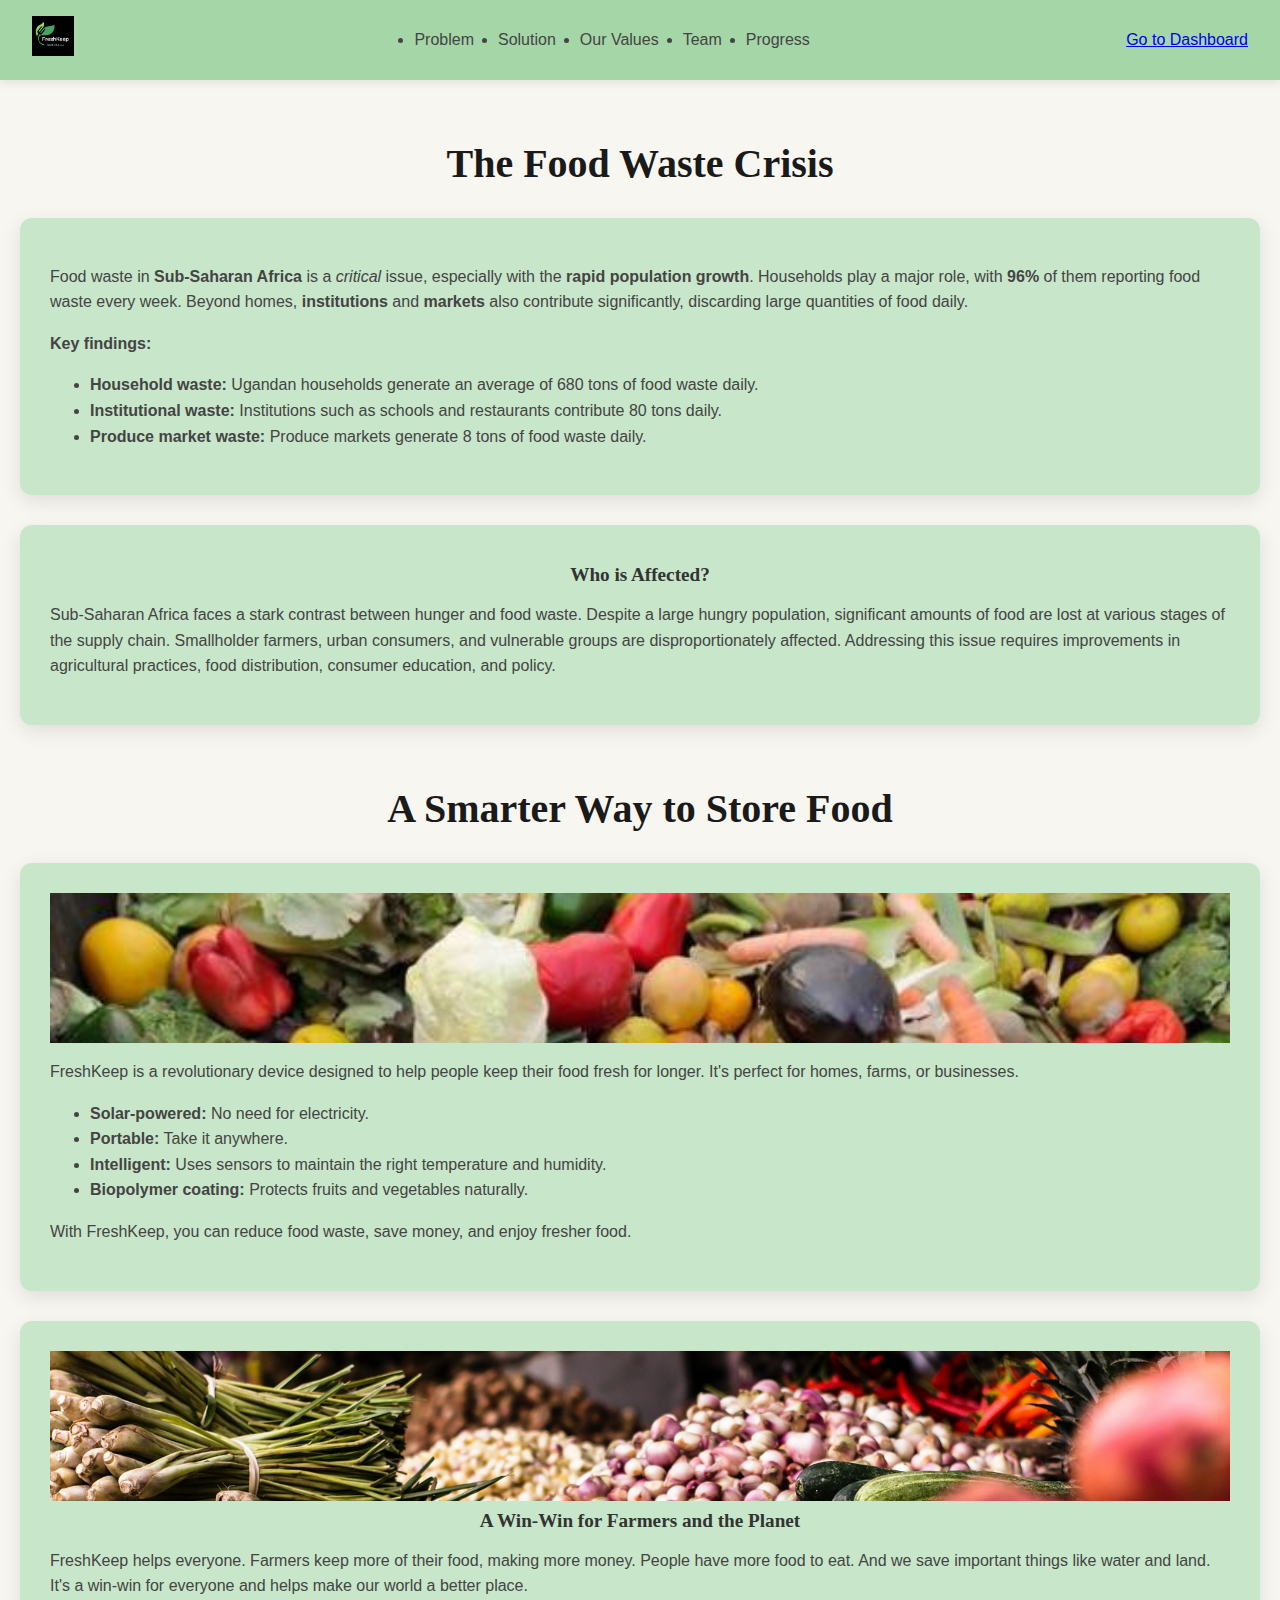
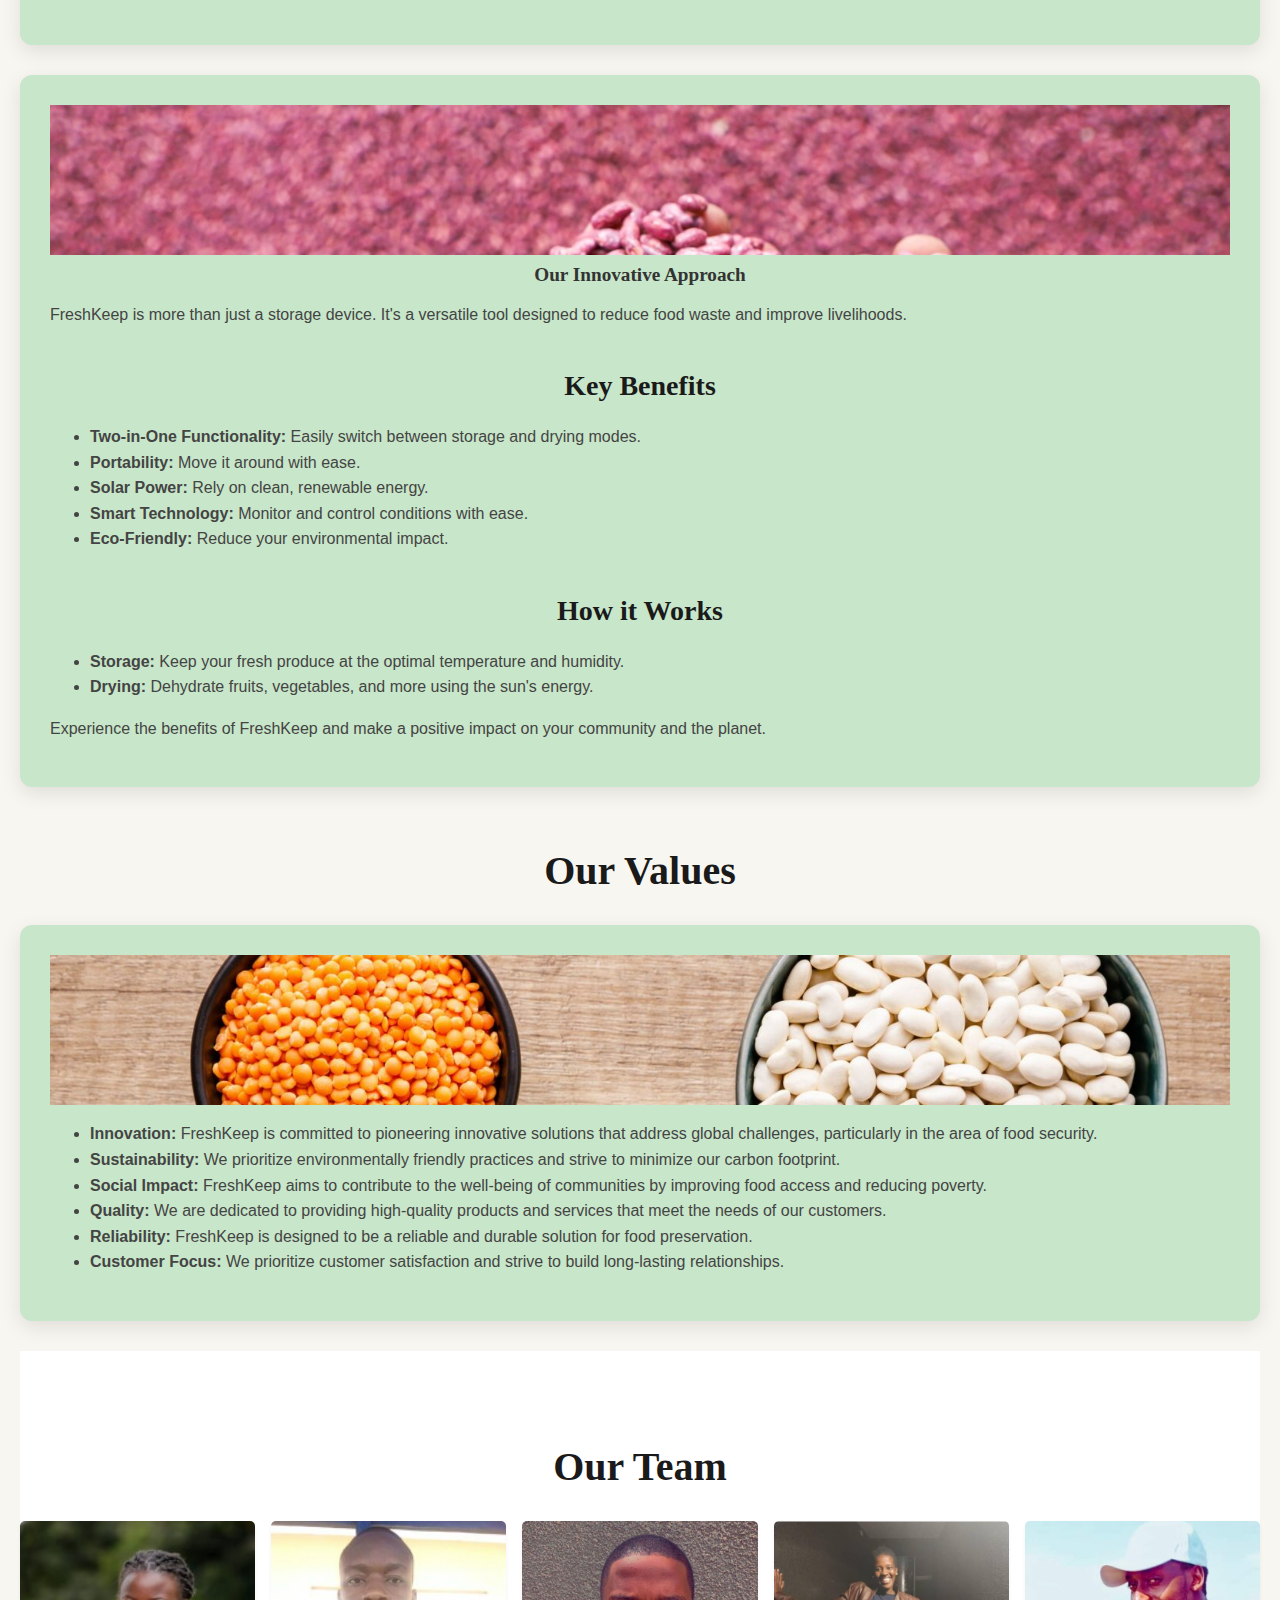
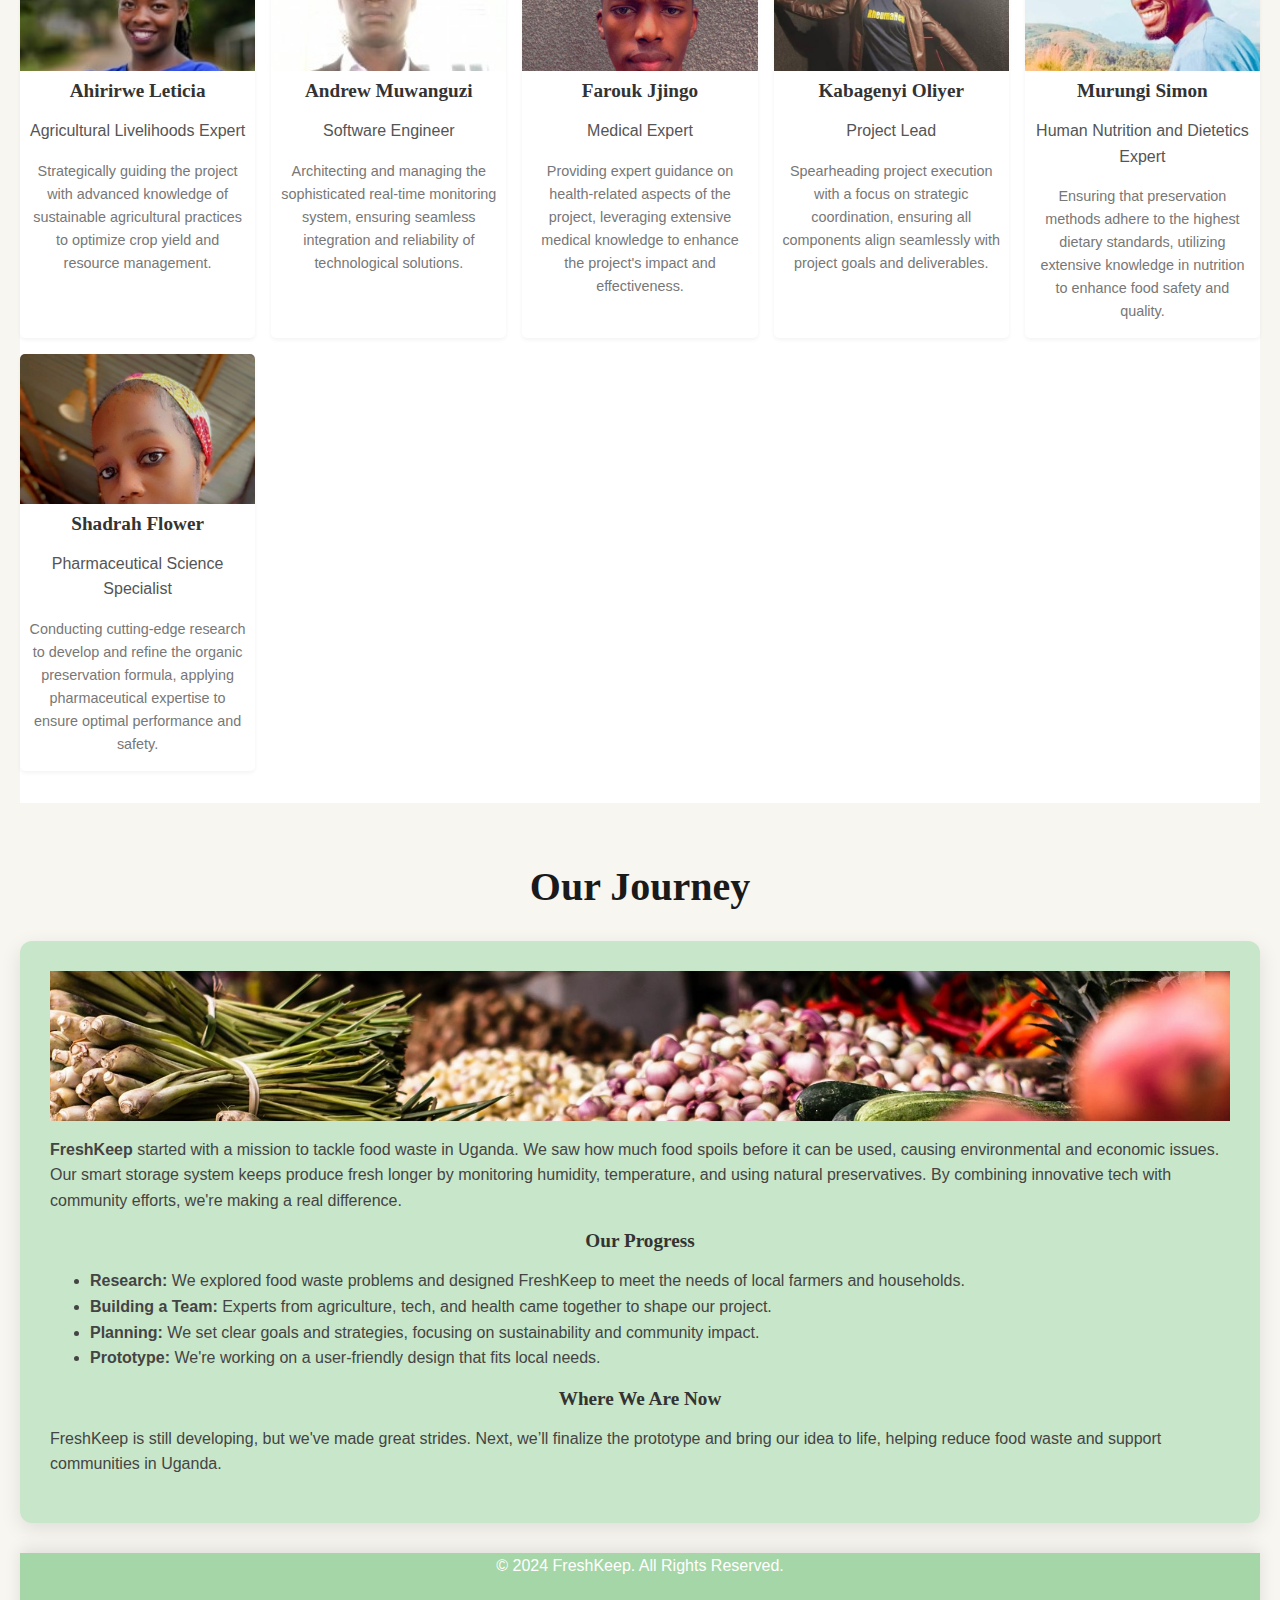
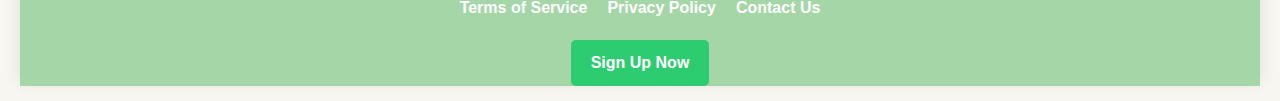
==== commit 1ff89222: "Update index.html" ====
--- a/index.html
+++ b/index.html
@@ -1,73 +1,80 @@
 <!DOCTYPE html>
 <html lang="en">
-
 <head>
     <meta charset="UTF-8">
     <meta name="viewport" content="width=device-width, initial-scale=1.0">
-    <title>FreshKeep | Food for All</title>
+    <title>FreshKeep. Food for All!</title>
     <link rel="stylesheet" href="fresh.css">
 </head>
-
 <body>
-    <header>
-        <nav class="navbar">
-            <a href="#" class="logo">
-                <img src="freshkeep.jpg" alt="FreshKeep Logo">
-            </a>
-            <ul class="nav-links">
-                <li><a href="#problem">Problem</a></li>
-                <li><a href="#solution">Solution</a></li>
-                <li><a href="#values">Values</a></li>
-                <li><a href="#team">Team</a></li>
-                <li><a href="#progress">Progress</a></li>
-            </ul>
-            <a href="dashboard.html" class="button dashboard-button">Go to Dashboard</a>
-            <div class="menu-icon">
-                <img src="menus.png" alt="Menu Icon">
-            </div>
-        </nav>
-    </header>
+<header>
+    <nav class="navbar">
+        <a href="#" class="logo">
+            <img src="freshkeep.jpg" alt="FreshKeep Logo">
+        </a>
+        <ul class="nav-links">
+            <li><a href="#problem">Problem</a></li>
+            <li><a href="#solution">Solution</a></li>
+            <li><a href="#values">Our Values</a></li>
+            <li><a href="#team">Team</a></li>
+            <li><a href="#progress">Progress</a></li>
+        </ul>
+        <a href="dashboard.html" class="button dashboard-button">Go to Dashboard</a>
+        <div class="menu-icon">
+            <img src="menus.png" alt="Menu Icon">
+        </div>
+    </nav>
+</header>
 
     <main>
         <section id="problem">
             <h2>The Food Waste Crisis</h2>
-            <div class="content-area">
-                <p>Food waste in <strong>Sub-Saharan Africa</strong> is a critical issue, exacerbated by rapid population growth. Households play a significant role, with <strong>96%</strong> reporting weekly food waste. Beyond homes, <strong>institutions</strong> and <strong>markets</strong> also contribute, discarding large quantities of food daily.</p>
-                <h3>Key Findings</h3>
+            <div class="area">
+                <p>Food waste in <strong>Sub-Saharan Africa</strong> is a <em>critical</em> issue, especially with the <strong>rapid population growth</strong>. Households play a major role, with <strong>96%</strong> of them reporting food waste every week. Beyond homes, <strong>institutions</strong> and <strong>markets</strong> also contribute significantly, discarding large quantities of food daily.</p>
+                <p><strong>Key findings:</strong></p>
                 <ul>
                     <li><strong>Household waste:</strong> Ugandan households generate an average of 680 tons of food waste daily.</li>
-                    <li><strong>Institutional waste:</strong> Schools and restaurants contribute 80 tons daily.</li>
-                    <li><strong>Market waste:</strong> Produce markets generate 8 tons of food waste daily.</li>
-                </ul>
+                    <li><strong>Institutional waste:</strong> Institutions such as schools and restaurants contribute 80 tons daily.</li>
+                    <li><strong>Produce market waste:</strong> Produce markets generate 8 tons of food waste daily.</li>
+                </ul>
+            </div>
+            <div class="area">
                 <h3>Who is Affected?</h3>
-                <p>Sub-Saharan Africa faces a stark contrast between hunger and food waste. Despite a large hungry population, significant amounts of food are lost throughout the supply chain. Smallholder farmers, urban consumers, and vulnerable groups are disproportionately affected. Addressing this issue requires improvements in agricultural practices, food distribution, consumer education, and policy.</p>
+                <p>Sub-Saharan Africa faces a stark contrast between hunger and food waste. Despite a large hungry population, significant amounts of food are lost at various stages of the supply chain. Smallholder farmers, urban consumers, and vulnerable groups are disproportionately affected. Addressing this issue requires improvements in agricultural practices, food distribution, consumer education, and policy.</p>
             </div>
         </section>
 
         <section id="solution">
             <h2>A Smarter Way to Store Food</h2>
-            <div class="content-area">
-                <div class="image-container">
+            <div class="area">
+                <div class="image-container">
+                    <!-- Image Placeholder -->
                     <img src="food.png" alt="FreshKeep Device Image">
                 </div>
-                <p>FreshKeep is a revolutionary device designed to keep food fresh longer. It’s ideal for homes, farms, and businesses alike.</p>
-                <ul>
-                    <li><strong>Solar-powered:</strong> Operates without electricity.</li>
-                    <li><strong>Portable:</strong> Easily transportable.</li>
-                    <li><strong>Smart Technology:</strong> Sensors maintain optimal temperature and humidity.</li>
-                    <li><strong>Biopolymer Coating:</strong> Naturally protects fruits and vegetables.</li>
-                </ul>
-                <p>With FreshKeep, reduce food waste, save money, and enjoy fresher food.</p>
+                <p>FreshKeep is a revolutionary device designed to help people keep their food fresh for longer. It's perfect for homes, farms, or businesses.</p>
+                <ul>
+                    <li><strong>Solar-powered:</strong> No need for electricity.</li>
+                    <li><strong>Portable:</strong> Take it anywhere.</li>
+                    <li><strong>Intelligent:</strong> Uses sensors to maintain the right temperature and humidity.</li>
+                    <li><strong>Biopolymer coating:</strong> Protects fruits and vegetables naturally.</li>
+                </ul>
+                <p>With FreshKeep, you can reduce food waste, save money, and enjoy fresher food.</p>
+            </div>
+            <div class="relevance">
+                <div class="image-container">
+                    <!-- Image Placeholder -->
+                    <img src="innov.jpg" alt="Farmers and Planet Image">
+                </div>
                 <h3>A Win-Win for Farmers and the Planet</h3>
-                <div class="image-container">
-                    <img src="innov.jpg" alt="Farmers and Planet Image">
-                </div>
-                <p>FreshKeep benefits everyone. Farmers retain more of their produce, people have more food to eat, and essential resources like water and land are preserved. It's a win-win for all, contributing to a better world.</p>
+                <p>FreshKeep helps everyone. Farmers keep more of their food, making more money. People have more food to eat. And we save important things like water and land. It's a win-win for everyone and helps make our world a better place.</p>
+            </div>
+            <div class="innovation">
+                <div class="image-container">
+                    <!-- Image Placeholder -->
+                    <img src="beans.jpg" alt="Innovation Image">
+                </div>
                 <h3>Our Innovative Approach</h3>
-                <div class="image-container">
-                    <img src="beans.jpg" alt="Innovation Image">
-                </div>
-                <p>FreshKeep is more than a storage device; it’s a versatile tool designed to reduce food waste and improve livelihoods.</p>
+                <p>FreshKeep is more than just a storage device. It's a versatile tool designed to reduce food waste and improve livelihoods.</p>
                 <h4>Key Benefits</h4>
                 <ul>
                     <li><strong>Two-in-One Functionality:</strong> Easily switch between storage and drying modes.</li>
@@ -78,8 +85,8 @@
                 </ul>
                 <h4>How it Works</h4>
                 <ul>
-                    <li><strong>Storage:</strong> Maintain optimal temperature and humidity for fresh produce.</li>
-                    <li><strong>Drying:</strong> Dehydrate fruits, vegetables, and more using solar energy.</li>
+                    <li><strong>Storage:</strong> Keep your fresh produce at the optimal temperature and humidity.</li>
+                    <li><strong>Drying:</strong> Dehydrate fruits, vegetables, and more using the sun's energy.</li>
                 </ul>
                 <p>Experience the benefits of FreshKeep and make a positive impact on your community and the planet.</p>
             </div>
@@ -87,98 +94,116 @@
 
         <section id="values">
             <h2>Our Values</h2>
-            <div class="content-area">
-                <div class="image-container">
+            <div class="values">
+                <div class="image-container">
+                    <!-- Image Placeholder -->
                     <img src="foodwaste.jpg" alt="Our Values Image">
                 </div>
                 <ul>
-                    <li><strong>Innovation:</strong> Pioneering solutions that address global challenges, particularly food security.</li>
-                    <li><strong>Sustainability:</strong> Committed to environmentally friendly practices and minimizing our carbon footprint.</li>
-                    <li><strong>Social Impact:</strong> Contributing to community well-being by improving food access and reducing poverty.</li>
-                    <li><strong>Quality:</strong> Dedicated to providing high-quality products and services that meet customer needs.</li>
-                    <li><strong>Reliability:</strong> Offering durable and dependable solutions for food preservation.</li>
-                    <li><strong>Customer Focus:</strong> Prioritizing customer satisfaction and building lasting relationships.</li>
+                    <li><strong>Innovation:</strong> FreshKeep is committed to pioneering innovative solutions that address global challenges, particularly in the area of food security.</li>
+                    <li><strong>Sustainability:</strong> We prioritize environmentally friendly practices and strive to minimize our carbon footprint.</li>
+                    <li><strong>Social Impact:</strong> FreshKeep aims to contribute to the well-being of communities by improving food access and reducing poverty.</li>
+                    <li><strong>Quality:</strong> We are dedicated to providing high-quality products and services that meet the needs of our customers.</li>
+                    <li><strong>Reliability:</strong> FreshKeep is designed to be a reliable and durable solution for food preservation.</li>
+                    <li><strong>Customer Focus:</strong> We prioritize customer satisfaction and strive to build long-lasting relationships.</li>
                 </ul>
             </div>
         </section>
 
         <section id="team">
-            <h2>Our Team</h2>
-            <div class="team-container">
-                <div class="team-member">
-                    <div class="image-container">
-                        <img src="leticia.jpg" alt="Ahirirwe Leticia">
-                    </div>
-                    <h3>Ahirirwe Leticia</h3>
-                    <p class="role">Agricultural Livelihoods Expert</p>
-                    <p class="responsibilities">Guiding the project with expertise in sustainable agricultural practices, optimizing crop yield and resource management.</p>
-                </div>
-                <div class="team-member">
-                    <div class="image-container">
-                        <img src="andrew.jpg" alt="Andrew Muwanguzi">
-                    </div>
-                    <h3>Andrew Muwanguzi</h3>
-                    <p class="role">Software Engineer</p>
-                    <p class="responsibilities">Architecting and managing the real-time monitoring system, ensuring seamless integration and reliability of technological solutions.</p>
-                </div>
-                <div class="team-member">
-                    <div class="image-container">
-                        <img src="farouq.jpg" alt="Farouk Jjingo">
-                    </div>
-                    <h3>Farouk Jjingo</h3>
-                    <p class="role">Medical Expert</p>
-                    <p class="responsibilities">Providing expert guidance on health aspects, leveraging medical knowledge to enhance the project's impact.</p>
-                </div>
-                <div class="team-member">
-                    <div class="image-container">
-                        <img src="oliyer.jpg" alt="Kabagenyi Oliyer">
-                    </div>
-                    <h3>Kabagenyi Oliyer</h3>
-                    <p class="role">Project Lead</p>
-                    <p class="responsibilities">Leading project execution with strategic coordination, ensuring alignment with goals and deliverables.</p>
-                </div>
-                <div class="team-member">
-                    <div class="image-container">
-                        <img src="simon.jpg" alt="Murungi Simon">
-                    </div>
-                    <h3>Murungi Simon</h3>
-                    <p class="role">Human Nutrition and Dietetics Expert</p>
-                    <p class="responsibilities">Ensuring preservation methods meet the highest dietary standards, enhancing food safety and quality.</p>
-                </div>
-                <div class="team-member">
-                    <div class="image-container">
-                        <img src="flower.jpg" alt="Shadrah Flower">
-                    </div>
-                    <h3>Shadrah Flower</h3>
-                    <p class="role">Pharmaceutical Science Specialist</p>
-                    <p class="responsibilities">Conducting research to develop and refine the organic preservation formula, ensuring optimal performance and safety.</p>
-                </div>
-            </div>
-        </section>
-
-        <section id="progress">
-            <h2>Our Journey</h2>
-            <div class="content-area">
-                <div class="image-container">
-                    <img src="innov.jpg" alt="Our Journey Image">
-                </div>
-                <p><strong>FreshKeep</strong> began with a mission to tackle food waste in Uganda. We saw how much food spoils before it can be used, causing environmental and economic harm. We developed FreshKeep as a way to extend the life of food, reduce waste, and support local communities. Over time, our solution evolved to be more energy-efficient, portable, and user-friendly. Today, FreshKeep is making a difference in the fight against food waste and contributing to a sustainable future.</p>
-            </div>
-        </section>
-    </main>
-
-    <footer>
-        <div class="footer-content">
-            <p>&copy; 2024 FreshKeep. All rights reserved.</p>
-            <div class="footer-links">
-                <ul>
-                    <li><a href="#privacy">Privacy Policy</a></li>
-                    <li><a href="#terms">Terms of Service</a></li>
-                    <li><a href="#contact">Contact Us</a></li>
-                </ul>
-            </div>
-        </div>
-    </footer>
-</body>
-
+    <h2>Our Team</h2>
+    <div class="team-container">
+        <div class="team-member">
+            <div class="image-container">
+                <img src="leticia.jpg" alt="Ahirirwe Leticia">
+            </div>
+            
+            <h3>Ahirirwe Leticia</h3>
+            <p class="role">Agricultural Livelihoods Expert</p>
+            <p class="responsibilities">Strategically guiding the project with advanced knowledge of sustainable agricultural practices to optimize crop yield and resource management.</p>
+        </div>
+        <div class="team-member">
+            <div class="image-container">
+                <img src="andrew.jpg" alt="Andrew Muwanguzi">
+            </div>
+            <h3>Andrew Muwanguzi</h3>
+            <p class="role">Software Engineer</p>
+            <p class="responsibilities">Architecting and managing the sophisticated real-time monitoring system, ensuring seamless integration and reliability of technological solutions.</p>
+        </div>
+        <div class="team-member">
+            <div class="image-container">
+                <img src="farouq.jpg" alt="Farouk Jjingo">
+            </div>
+            
+            <h3>Farouk Jjingo</h3>
+            <p class="role">Medical Expert</p>
+            <p class="responsibilities">Providing expert guidance on health-related aspects of the project, leveraging extensive medical knowledge to enhance the project's impact and effectiveness.</p>
+        </div>
+        <div class="team-member">
+            <div class="image-container">
+                <img src="oliyer.jpg" alt="Kabagenyi Oliyer">
+            </div>
+            <h3>Kabagenyi Oliyer</h3>
+            <p class="role">Project Lead</p>
+            <p class="responsibilities">Spearheading project execution with a focus on strategic coordination, ensuring all components align seamlessly with project goals and deliverables.</p>
+        </div>
+        <div class="team-member">
+            <div class="image-container">
+                <img src="simon.jpg" alt="Murungi Simon">
+            </div>
+            <h3>Murungi Simon</h3>
+            <p class="role">Human Nutrition and Dietetics Expert</p>
+            <p class="responsibilities">Ensuring that preservation methods adhere to the highest dietary standards, utilizing extensive knowledge in nutrition to enhance food safety and quality.</p>
+        </div>
+        <div class="team-member">
+            <div class="image-container">
+                <img src="flower.jpg" alt="Shadrah Flower">
+            </div>
+            <h3>Shadrah Flower</h3>
+            <p class="role">Pharmaceutical Science Specialist</p>
+            <p class="responsibilities">Conducting cutting-edge research to develop and refine the organic preservation formula, applying pharmaceutical expertise to ensure optimal performance and safety.</p>
+        </div>
+    </div>
+</section>
+
+
+     <section id="progress">
+    <h2>Our Journey</h2>
+         <div class="progress">
+        <div class="image-container">
+            <img src="innov.jpg" alt="Our Journey Image">
+        </div>
+    <p><strong>FreshKeep</strong> started with a mission to tackle food waste in Uganda. We saw how much food spoils before it can be used, causing environmental and economic issues. Our smart storage system keeps produce fresh longer by monitoring humidity, temperature, and using natural preservatives. By combining innovative tech with community efforts, we're making a real difference.</p>
+
+    <h3>Our Progress</h3>
+    <ul>
+        <li><strong>Research:</strong> We explored food waste problems and designed FreshKeep to meet the needs of local farmers and households.</li>
+        <li><strong>Building a Team:</strong> Experts from agriculture, tech, and health came together to shape our project.</li>
+        <li><strong>Planning:</strong> We set clear goals and strategies, focusing on sustainability and community impact.</li>
+        <li><strong>Prototype:</strong> We're working on a user-friendly design that fits local needs.</li>
+    </ul>
+
+    <h3>Where We Are Now</h3>
+    <p>FreshKeep is still developing, but we've made great strides. Next, we’ll finalize the prototype and bring our idea to life, helping reduce food waste and support communities in Uganda.</p>
+
+    
+    </div>
+</section>
+
+<footer>
+  <div class="footer-content">
+    <p>&copy; 2024 FreshKeep. All Rights Reserved.</p>
+    <div class="footer-links">
+      <ul>
+        <li><a href="terms.html">Terms of Service</a></li>
+        <li><a href="policy.html">Privacy Policy</a></li>
+        <li><a href="contact.html">Contact Us</a></li>
+      </ul>
+    </div>
+    <p><a href="signup.html" class="btn btn-signup">Sign Up Now</a></p>
+  </div>
+</footer>
+    <script src="script.js"></script>
+        </body>
 </html>
+               
